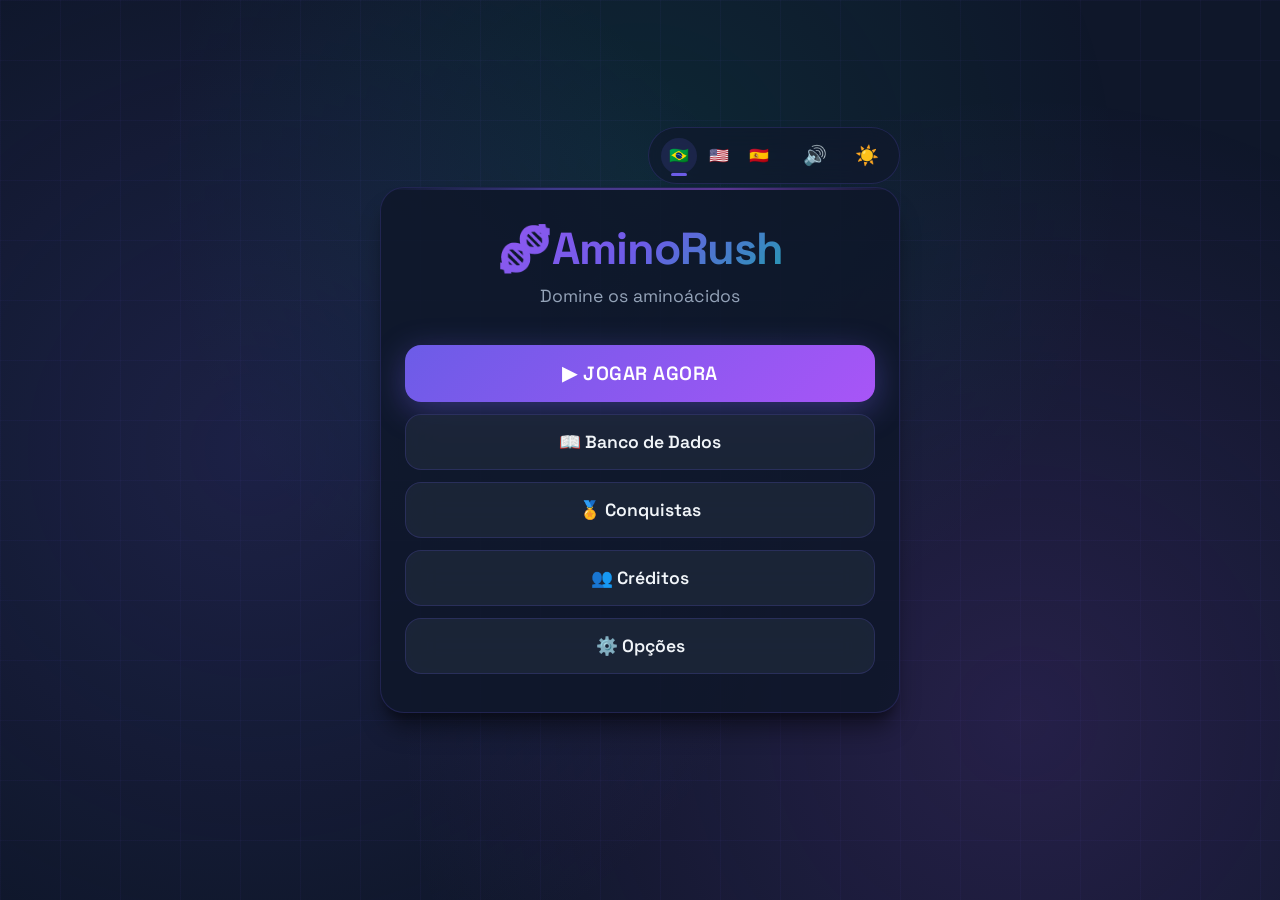
==== index.html @ 23a72afa "Add files via upload" ====
<!DOCTYPE html>
<html lang="pt-BR" data-theme="dark">
<head>
    <meta charset="UTF-8">
    <meta name="viewport" content="width=device-width, initial-scale=1.0">
    <title>AminoRush - Beta Edition</title>
    <style>
        @import url('https://fonts.googleapis.com/css2?family=Space+Grotesk:wght@300;400;500;600;700&family=JetBrains+Mono:wght@400;500;700&display=swap');

        :root {
            --blue: #6C5CE7;
            --green: #00B894;
            --red: #FF6B6B;
            --purple: #A855F7;
            --orange: #F59E0B;
            --gray-light: #1E293B;
            --gray: #94A3B8;
            --dark: #F1F5F9;
            --white: #0F172A;
            --bg-grad-1: #0F172A;
            --bg-grad-2: #1E1B4B;
            --shadow: 0 4px 6px -1px rgba(0, 0, 0, 0.3), 0 2px 4px -2px rgba(0, 0, 0, 0.2);
            --shadow-lg: 0 20px 25px -5px rgba(0, 0, 0, 0.4), 0 10px 10px -5px rgba(0, 0, 0, 0.3);
            --radius: 24px;
            --radius-sm: 16px;
            --transition: all 0.3s cubic-bezier(0.4, 0, 0.2, 1);
            --neon-glow: 0 0 20px rgba(108, 92, 231, 0.3);
        }

        [data-theme="light"] {
            --gray-light: #F1F5F9;
            --gray: #64748B;
            --dark: #1E293B;
            --white: #FFFFFF;
            --bg-grad-1: #EFF6FF;
            --bg-grad-2: #F5F3FF;
            --shadow: 0 4px 6px -1px rgba(0, 0, 0, 0.1), 0 2px 4px -2px rgba(0, 0, 0, 0.06);
            --shadow-lg: 0 20px 25px -5px rgba(0, 0, 0, 0.1), 0 10px 10px -5px rgba(0, 0, 0, 0.04);
            --neon-glow: 0 0 20px rgba(108, 92, 231, 0.15);
        }

        * { margin: 0; padding: 0; box-sizing: border-box; }

        body {
            font-family: 'Space Grotesk', 'Inter', system-ui, sans-serif;
            background: var(--bg-grad-1);
            min-height: 100vh;
            display: flex;
            align-items: center;
            justify-content: center;
            padding: 20px;
            color: var(--dark);
            -webkit-tap-highlight-color: transparent;
            user-select: none;
            overflow-x: hidden;
            transition: background 0.5s ease;
            position: relative;
        }

        body::before {
            content: '';
            position: fixed;
            top: 0; left: 0; width: 100%; height: 100%;
            background: 
                radial-gradient(circle at 20% 50%, rgba(108, 92, 231, 0.15) 0%, transparent 50%),
                radial-gradient(circle at 80% 80%, rgba(168, 85, 247, 0.15) 0%, transparent 50%),
                radial-gradient(circle at 50% 20%, rgba(0, 184, 148, 0.1) 0%, transparent 50%);
            z-index: -1;
            transform: translateZ(0);
        }

        .bg-pattern {
            position: fixed;
            top: 0; left: 0; width: 100%; height: 100%;
            z-index: -1;
            background-image: 
                linear-gradient(rgba(108, 92, 231, 0.05) 1px, transparent 1px),
                linear-gradient(90deg, rgba(108, 92, 231, 0.05) 1px, transparent 1px);
            background-size: 60px 60px;
            animation: patternMove 20s linear infinite;
            will-change: transform;
            transform: translateZ(0);
        }

        @keyframes patternMove {
            0% { transform: translate3d(0, 0, 0); }
            100% { transform: translate3d(60px, 60px, 0); }
        }

        .container { width: 100%; max-width: 520px; position: relative; z-index: 1; }

        .global-controls {
            position: absolute; top: -60px; right: 0; display: flex; gap: 12px; z-index: 10; align-items: center;
            -webkit-backdrop-filter: blur(16px);
            backdrop-filter: blur(16px);
            padding: 8px 12px; border-radius: 40px;
            background: rgba(15, 23, 42, 0.6);
            border: 1px solid rgba(108, 92, 231, 0.2);
            transform: translateZ(0);
        }

        [data-theme="light"] .global-controls { background: rgba(255, 255, 255, 0.8); border: 1px solid rgba(108, 92, 231, 0.15); }
        .lang-controls { display: flex; gap: 4px; margin-right: 6px; }

        .ctrl-btn {
            background: transparent; border: none; padding: 8px; border-radius: 50%;
            cursor: pointer; font-size: 1.2rem; transition: var(--transition);
            display: flex; align-items: center; justify-content: center; position: relative; color: var(--dark);
            will-change: transform;
        }

        .ctrl-btn:hover { background: rgba(108, 92, 231, 0.2); transform: scale(1.1); }
        .ctrl-btn:active { transform: scale(0.95); }
        .lang-btn { font-size: 1rem; width: 36px; height: 36px; color: var(--gray); padding: 0; line-height: 1; border-radius: 50%; position: relative; }
        .lang-btn.active { color: var(--blue); background: rgba(108, 92, 231, 0.15); font-weight: 700; }
        .lang-btn.active::after {
            content: ''; position: absolute; bottom: -2px; left: 50%; transform: translateX(-50%);
            width: 16px; height: 3px; background: var(--blue); border-radius: 2px;
        }

        .screen { display: none; will-change: transform, opacity; }
        .screen.active { display: block; animation: fadeSlideIn 0.4s cubic-bezier(0.16, 1, 0.3, 1) forwards; }

        @keyframes fadeSlideIn {
            from { opacity: 0; transform: translate3d(0, 30px, 0) scale(0.95); }
            to { opacity: 1; transform: translate3d(0, 0, 0) scale(1); }
        }

        @keyframes pulse { 0%, 100% { transform: scale(1); } 50% { transform: scale(1.03); } }
        @keyframes shake { 0%, 100% { transform: translateX(0); } 25% { transform: translateX(-8px); } 75% { transform: translateX(8px); } }
        @keyframes popIn { 0% { transform: scale(0.8); opacity: 0; } 70% { transform: scale(1.05); } 100% { transform: scale(1); opacity: 1; } }
        @keyframes comboFlash { 0%, 100% { transform: scale(1); filter: brightness(1); } 50% { transform: scale(1.2); filter: brightness(1.4); } }
        @keyframes floatUp { 0% { opacity: 1; transform: translate3d(0, 0, 0) scale(1); } 100% { opacity: 0; transform: translate3d(0, -80px, 0) scale(1.5); } }
        
        @keyframes dangerShake {
            0%, 100% { transform: translate3d(0, 0, 0); }
            20% { transform: translate3d(-2px, 2px, 0); }
            40% { transform: translate3d(2px, -2px, 0); }
            60% { transform: translate3d(-2px, -2px, 0); }
            80% { transform: translate3d(2px, 2px, 0); }
        }

        .danger-mode {
            animation: dangerShake 0.4s infinite !important;
            border: 2px solid rgba(255, 107, 107, 0.5) !important;
            box-shadow: 0 0 30px rgba(255, 107, 107, 0.4) !important;
        }

        @keyframes radarPulse {
            0%, 100% { box-shadow: 0 0 15px var(--orange); border-color: var(--orange); }
            50% { box-shadow: 0 0 30px var(--orange); border-color: #F59E0B; background: rgba(245, 158, 11, 0.2); }
        }
        .radar-glow {
            animation: radarPulse 1s infinite !important;
            border-color: var(--orange) !important;
            color: var(--orange) !important;
            z-index: 10;
        }

        .card {
            background: rgba(15, 23, 42, 0.85);
            -webkit-backdrop-filter: blur(16px);
            backdrop-filter: blur(16px);
            border: 1px solid rgba(108, 92, 231, 0.2);
            border-radius: var(--radius);
            padding: 32px 24px;
            box-shadow: var(--shadow-lg);
            text-align: center;
            transition: var(--transition);
            position: relative;
            overflow: hidden;
            transform: translateZ(0); 
        }

        [data-theme="light"] .card { background: rgba(255, 255, 255, 0.85); border: 1px solid rgba(108, 92, 231, 0.1); }

        .card::before {
            content: ''; position: absolute; top: 0; left: 0; right: 0; height: 2px;
            background: linear-gradient(90deg, transparent, var(--blue), var(--purple), transparent);
            opacity: 0.5;
        }

        .card h1 {
            font-size: 2.8rem; font-weight: 700; margin-bottom: 8px;
            background: linear-gradient(135deg, #A855F7, #6C5CE7, #00B894);
            -webkit-background-clip: text; -webkit-text-fill-color: transparent;
            background-clip: text; letter-spacing: -1px;
        }

        .level-indicator {
            display: inline-block; padding: 8px 20px; border-radius: 50px; font-weight: 700; font-size: 0.8rem;
            margin-bottom: 16px; letter-spacing: 1px; text-transform: uppercase;
            -webkit-backdrop-filter: blur(10px); backdrop-filter: blur(10px); border: 1px solid rgba(108, 92, 231, 0.3);
        }

        .btn {
            display: inline-flex; flex-direction: column; align-items: center; justify-content: center; gap: 6px;
            padding: 16px 24px; border: none; border-radius: var(--radius-sm); font-size: 1.1rem; font-weight: 600;
            cursor: pointer; transition: var(--transition); width: 100%; margin: 6px 0; color: #fff;
            position: relative; overflow: hidden; font-family: 'Space Grotesk', sans-serif;
            will-change: transform, box-shadow;
        }

        .btn::before {
            content: ''; position: absolute; top: 50%; left: 50%; width: 150%; padding-top: 150%;
            border-radius: 50%; background: rgba(255, 255, 255, 0.15);
            transform: translate(-50%, -50%) scale(0); opacity: 0;
            transition: transform 0.4s ease-out, opacity 0.4s ease-out;
            pointer-events: none;
        }
        .btn:active::before { transform: translate(-50%, -50%) scale(1); opacity: 1; transition: 0s; }
        .btn:active { transform: scale(0.97); }

        .btn-primary { background: linear-gradient(135deg, #6C5CE7, #A855F7); box-shadow: 0 8px 32px rgba(108, 92, 231, 0.4); font-size: 1.2rem; flex-direction: row; letter-spacing: 0.5px; }
        .btn-primary:hover { box-shadow: 0 12px 40px rgba(108, 92, 231, 0.6); transform: translateY(-2px); }

        .btn-secondary { background: rgba(30, 41, 59, 0.8); -webkit-backdrop-filter: blur(16px); backdrop-filter: blur(16px); color: var(--dark); border: 1px solid rgba(108, 92, 231, 0.2); flex-direction: row; }
        [data-theme="light"] .btn-secondary { background: rgba(241, 245, 249, 0.8); border: 1px solid rgba(108, 92, 231, 0.15); }
        .btn-secondary:hover { border-color: var(--blue); background: rgba(108, 92, 231, 0.1); box-shadow: var(--neon-glow); }

        .btn-danger-outline { background: rgba(30, 41, 59, 0.6); -webkit-backdrop-filter: blur(16px); backdrop-filter: blur(16px); color: #FF6B6B; border: 1px solid rgba(255, 107, 107, 0.2); flex-direction: row; }
        [data-theme="light"] .btn-danger-outline { background: rgba(241, 245, 249, 0.8); border: 1px solid rgba(255, 107, 107, 0.2); }
        .btn-danger-outline:hover { border-color: #FF6B6B; background: rgba(255, 107, 107, 0.1); box-shadow: 0 0 20px rgba(255, 107, 107, 0.2); transform: translateY(-2px); }

        .btn-success { background: linear-gradient(135deg, #00B894, #00A381); box-shadow: 0 8px 32px rgba(0, 184, 148, 0.4); flex-direction: row; }
        .btn-success:hover { box-shadow: 0 12px 40px rgba(0, 184, 148, 0.6); transform: translateY(-2px); }

        .btn-small { padding: 12px 24px; font-size: 0.9rem; max-width: 200px; flex-direction: row; }
        
        .btn-mode-nom { background: linear-gradient(135deg, #38bdf8, var(--blue)); box-shadow: 0 8px 32px rgba(108, 92, 231, 0.4); }
        .btn-mode-prop { background: linear-gradient(135deg, #4ade80, var(--green)); box-shadow: 0 8px 32px rgba(34, 197, 94, 0.4); }
        .btn-mode-struc { background: linear-gradient(135deg, #A855F7, #D946EF); box-shadow: 0 8px 32px rgba(168, 85, 247, 0.4); }
        .btn-mode-mixed { background: linear-gradient(135deg, #F59E0B, #D97706); box-shadow: 0 8px 32px rgba(245, 158, 11, 0.4); }
        .btn-mode-arcade { background: linear-gradient(135deg, #FF6B6B, #E11D48); box-shadow: 0 8px 32px rgba(225, 29, 72, 0.4); }
        
        .mode-desc { font-size: 0.75rem; font-weight: 400; opacity: 0.8; letter-spacing: 0.3px; }

        .btn-grid { display: grid; grid-template-columns: 1fr 1fr; gap: 12px; margin-top: 16px; }
        .btn-grid .btn {
            padding: 18px 12px; font-size: 1rem; border: 1px solid rgba(108, 92, 231, 0.2);
            background: rgba(30, 41, 59, 0.6); -webkit-backdrop-filter: blur(10px); backdrop-filter: blur(10px);
            color: var(--dark); box-shadow: none; word-break: break-word; flex-direction: row;
        }
        [data-theme="light"] .btn-grid .btn { background: rgba(241, 245, 249, 0.8); border: 1px solid rgba(108, 92, 231, 0.1); }
        .btn-grid .btn:hover:not(:disabled) { border-color: var(--blue); background: rgba(108, 92, 231, 0.15); box-shadow: var(--neon-glow); transform: translateY(-2px); }
        .btn-grid .btn.correct { background: rgba(0, 184, 148, 0.2); border-color: var(--green); color: #00B894; animation: popIn 0.3s ease; box-shadow: 0 0 20px rgba(0, 184, 148, 0.4); }
        .btn-grid .btn.wrong { background: rgba(255, 107, 107, 0.2); border-color: var(--red); color: #FF6B6B; animation: shake 0.5s ease; box-shadow: 0 0 20px rgba(255, 107, 107, 0.3); }
        .btn-grid .btn:disabled { opacity: 0.5; cursor: not-allowed; pointer-events: none; }
        .btn-grid .btn.hidden-option { visibility: hidden; opacity: 0; pointer-events: none; }

        .powerups-container { display: flex; gap: 12px; justify-content: center; margin-top: 20px; padding-top: 16px; border-top: 1px solid rgba(108, 92, 231, 0.15); }
        .btn-powerup {
            background: rgba(30, 41, 59, 0.6); -webkit-backdrop-filter: blur(10px); backdrop-filter: blur(10px);
            border: 1px solid rgba(108, 92, 231, 0.2); border-radius: 50px; padding: 10px 20px; font-size: 0.9rem;
            font-weight: 600; color: var(--dark); cursor: pointer; transition: var(--transition);
            display: flex; align-items: center; gap: 8px; font-family: 'Space Grotesk', sans-serif; will-change: transform;
        }
        [data-theme="light"] .btn-powerup { background: rgba(241, 245, 249, 0.8); }
        .btn-powerup:hover:not(:disabled) { transform: translateY(-2px); border-color: var(--blue); box-shadow: var(--neon-glow); }
        .btn-powerup:disabled { opacity: 0.3; cursor: not-allowed; filter: grayscale(1); }
        .freeze-active { background: rgba(108, 92, 231, 0.2) !important; border-color: #6C5CE7 !important; color: #6C5CE7 !important; animation: pulse 1.5s infinite; }

        .floating-score {
            position: absolute; color: var(--green); font-weight: 900; font-size: 2rem; pointer-events: none;
            animation: floatUp 1s ease-out forwards; z-index: 1000; text-shadow: 0 0 20px rgba(0, 184, 148, 0.6); font-family: 'JetBrains Mono', monospace;
            will-change: transform, opacity;
        }

        .top-bar { display: flex; justify-content: space-between; align-items: center; margin-bottom: 20px; gap: 8px; }
        .stat-pill {
            display: flex; align-items: center; gap: 8px; background: rgba(30, 41, 59, 0.6);
            -webkit-backdrop-filter: blur(10px); backdrop-filter: blur(10px); padding: 10px 18px; border-radius: 50px;
            font-weight: 600; font-size: 0.9rem; color: var(--dark); border: 1px solid rgba(108, 92, 231, 0.15); font-family: 'Space Grotesk', sans-serif;
        }
        [data-theme="light"] .stat-pill { background: rgba(241, 245, 249, 0.8); }
        .stat-pill.timer.urgent { color: var(--red); animation: pulse 0.8s ease infinite; background: rgba(255, 107, 107, 0.15); border-color: rgba(255, 107, 107, 0.4); }
        .stat-pill.score { color: #6C5CE7; }
        .stat-pill.combo { color: #F59E0B; }
        .stat-pill.lives { color: #FF6B6B; }

        .timer-bar-container { width: 100%; height: 6px; background: rgba(30, 41, 59, 0.6); border-radius: 50px; margin-bottom: 24px; overflow: hidden; border: 1px solid rgba(108, 92, 231, 0.1); }
        
        .timer-bar-fill {
            height: 100%; width: 100%; border-radius: 50px; position: relative; transform-origin: left center;
            transition: transform 0.1s linear, background 0.3s ease; will-change: transform;
            background: linear-gradient(90deg, #00B894, #00A381); box-shadow: 0 0 15px rgba(0, 184, 148, 0.5);
        }
        .timer-bar-fill::after {
            content: ''; position: absolute; top: 0; right: 0; width: 20px; height: 100%;
            background: rgba(255, 255, 255, 0.3); border-radius: 50px;
        }
        
        .timer-warn { background: linear-gradient(90deg, #F59E0B, #D97706); box-shadow: 0 0 15px rgba(245, 158, 11, 0.5); }
        .timer-danger { background: linear-gradient(90deg, #FF6B6B, #EF4444); box-shadow: 0 0 15px rgba(255, 107, 107, 0.5); }
        .timer-frozen { background: linear-gradient(90deg, #6C5CE7, #A855F7); box-shadow: 0 0 15px rgba(108, 92, 231, 0.5); animation: pulse 1.5s infinite; }

        .question-text { font-size: 1.3rem; font-weight: 600; margin-bottom: 20px; line-height: 1.5; min-height: 80px; display: flex; align-items: center; justify-content: center; text-align: center; color: var(--dark); }
        
        /* Estilos do Modo Codon Blitz */
        .arcade-sequence { display: flex; gap: 8px; justify-content: center; margin-bottom: 24px; flex-wrap: wrap; }
        .seq-item {
            background: rgba(30, 41, 59, 0.6); border: 2px solid rgba(108, 92, 231, 0.2);
            padding: 6px 16px; border-radius: 8px; font-family: 'JetBrains Mono', monospace; font-weight: bold;
            color: var(--gray); transition: var(--transition);
            display: flex; flex-direction: column; align-items: center; gap: 2px;
        }
        [data-theme="light"] .seq-item { background: rgba(241, 245, 249, 0.8); }
        .seq-item.active { border-color: var(--orange); color: var(--orange); box-shadow: 0 0 15px rgba(245, 158, 11, 0.4); transform: scale(1.1); }
        .seq-item.completed { border-color: var(--green); color: var(--green); opacity: 0.7; transform: scale(0.95); }
        
        .seq-tres { font-size: 1.1rem; }
        .seq-uma { font-size: 0.75rem; opacity: 0.6; }

        .arcade-grid { display: grid; grid-template-columns: repeat(3, 1fr); gap: 8px; }
        .arcade-grid .btn { padding: 12px 8px; font-size: 0.9rem; }

        .feedback-overlay { position: fixed; top: 0; left: 0; width: 100%; height: 100%; pointer-events: none; z-index: 100; display: flex; align-items: center; justify-content: center; }
        .feedback-text { font-size: 5rem; font-weight: 900; animation: popIn 0.4s cubic-bezier(0.34, 1.56, 0.64, 1); text-shadow: 0 0 40px rgba(108, 92, 231, 0.5); will-change: transform; }
        .feedback-text.timeout { color: var(--red); font-size: 2rem; background: rgba(15, 23, 42, 0.9); -webkit-backdrop-filter: blur(16px); backdrop-filter: blur(16px); padding: 16px 32px; border-radius: 16px; box-shadow: var(--shadow-lg); border: 2px solid rgba(255, 107, 107, 0.5); text-align: center; }

        .result-detail { display: flex; justify-content: space-around; margin: 24px 0; flex-wrap: wrap; gap: 12px; }
        .result-detail-item .value { font-size: 2rem; font-weight: 700; color: #6C5CE7; font-family: 'JetBrains Mono', monospace; }
        .result-detail-item .label { font-size: 0.8rem; color: var(--gray); text-transform: uppercase; letter-spacing: 1px; }

        /* Detalhes do Estudo */
        .study-card { background: rgba(15, 23, 42, 0.85); -webkit-backdrop-filter: blur(16px); backdrop-filter: blur(16px); border: 1px solid rgba(108, 92, 231, 0.2); border-radius: var(--radius); padding: 28px 24px; box-shadow: var(--shadow-lg); text-align: center; border-top: 4px solid var(--amino-color, #6C5CE7); transform: translateZ(0); }
        [data-theme="light"] .study-card { background: rgba(255, 255, 255, 0.85); }
        .study-card .aa-name { font-size: 2.2rem; font-weight: 700; margin-bottom: 4px; letter-spacing: -0.5px; }
        
        .aa-structure-container {
            margin: 16px auto;
            max-width: 240px;
            height: 140px;
            display: flex;
            align-items: center;
            justify-content: center;
            background: rgba(15, 23, 42, 0.4);
            border-radius: var(--radius-sm);
            border: 1px dashed rgba(108, 92, 231, 0.4);
            position: relative;
            overflow: hidden;
        }
        [data-theme="light"] .aa-structure-container { background: rgba(255, 255, 255, 0.5); border-color: rgba(108, 92, 231, 0.3); }
        
        .aa-structure-container::before {
            content: ''; position: absolute; top: 0; left: 0; right: 0; bottom: 0;
            background-image: linear-gradient(rgba(108, 92, 231, 0.1) 1px, transparent 1px), linear-gradient(90deg, rgba(108, 92, 231, 0.1) 1px, transparent 1px);
            background-size: 20px 20px; z-index: 0;
        }
        
        .aa-structure-container img { position: relative; z-index: 1; max-width: 90%; max-height: 90%; object-fit: contain; filter: drop-shadow(0 0 8px rgba(255,255,255,0.1)); }
        .structure-placeholder { position: relative; z-index: 1; color: var(--gray); font-size: 0.85rem; font-style: italic; opacity: 0.7; animation: pulse 2s infinite; }

        .study-card .aa-codes { font-size: 1.3rem; color: var(--blue); font-weight: 600; margin-bottom: 8px; font-family: 'JetBrains Mono', monospace; }
        .aa-group { display: inline-block; padding: 8px 20px; border-radius: 50px; font-weight: 700; font-size: 0.9rem; margin-bottom: 12px; color: #fff; letter-spacing: 0.5px; }
        
        .study-details { text-align: left; margin: 16px 0; background: rgba(30, 41, 59, 0.4); padding: 16px; border-radius: var(--radius-sm); border: 1px solid rgba(108, 92, 231, 0.1); }
        [data-theme="light"] .study-details { background: rgba(241, 245, 249, 0.5); }
        .study-details ul { list-style: none; padding: 0; margin: 0; }
        .study-details li { margin-bottom: 12px; color: var(--gray); font-size: 0.9rem; line-height: 1.4; }
        .study-details li:last-child { margin-bottom: 0; }
        .study-details strong { color: var(--dark); }

        .tag-apolar { background: linear-gradient(135deg, #64748B, #475569); } .tag-polar { background: linear-gradient(135deg, #0D9488, #0F766E); } .tag-acid { background: linear-gradient(135deg, #C026D3, #A21CAF); } .tag-basic { background: linear-gradient(135deg, #3B82F6, #2563EB); } .tag-aromatic { background: linear-gradient(135deg, #7C3AED, #6D28D9); }
        
        .study-card .aa-tip { background: rgba(245, 158, 11, 0.1); border-left: 4px solid #F59E0B; padding: 12px 16px; border-radius: 0 var(--radius-sm) var(--radius-sm) 0; font-size: 0.9rem; margin-top: 12px; text-align: left; -webkit-backdrop-filter: blur(10px); backdrop-filter: blur(10px); }
        
        .review-item { background: rgba(30, 41, 59, 0.6); -webkit-backdrop-filter: blur(10px); backdrop-filter: blur(10px); border-radius: var(--radius-sm); padding: 16px; margin: 8px 0; text-align: left; border: 1px solid rgba(108, 92, 231, 0.1); }
        [data-theme="light"] .review-item { background: rgba(241, 245, 249, 0.8); }

        .toast-container { position: fixed; top: 20px; right: 20px; display: flex; flex-direction: column; gap: 10px; z-index: 9999; pointer-events: none; }
        .toast { pointer-events: auto; background: rgba(15, 23, 42, 0.9); -webkit-backdrop-filter: blur(20px); backdrop-filter: blur(20px); border-left: 4px solid #F59E0B; padding: 14px 20px; border-radius: 12px; box-shadow: var(--shadow-lg); display: flex; align-items: center; gap: 12px; transform: translateX(120%); animation: slideInRight 0.5s cubic-bezier(0.16, 1, 0.3, 1) forwards; border: 1px solid rgba(245, 158, 11, 0.3); will-change: transform; }
        [data-theme="light"] .toast { background: rgba(255, 255, 255, 0.9); }
        @keyframes slideInRight { to { transform: translateX(0); } }
        @keyframes fadeOutRight { to { opacity: 0; transform: translateX(120%); } }
        .toast-icon { font-size: 2rem; }
        .toast-content h4 { margin-bottom: 2px; color: var(--dark); font-size: 0.95rem; font-weight: 700; }
        .toast-content p { color: var(--gray); font-size: 0.8rem; margin: 0; }

        .achievements-grid { display: grid; grid-template-columns: repeat(2, 1fr); gap: 12px; margin: 20px 0; max-height: 400px; overflow-y: auto; padding: 4px; }
        .achievements-grid::-webkit-scrollbar { width: 4px; } .achievements-grid::-webkit-scrollbar-track { background: transparent; } .achievements-grid::-webkit-scrollbar-thumb { background: var(--blue); border-radius: 2px; }
        .achiev-card { background: rgba(30, 41, 59, 0.6); -webkit-backdrop-filter: blur(10px); backdrop-filter: blur(10px); border: 1px solid rgba(108, 92, 231, 0.1); border-radius: var(--radius-sm); padding: 16px 12px; text-align: center; display: flex; flex-direction: column; align-items: center; justify-content: center; gap: 8px; transition: var(--transition); position: relative; }
        [data-theme="light"] .achiev-card { background: rgba(241, 245, 249, 0.8); }
        .achiev-card.locked { opacity: 0.4; filter: grayscale(1); border: 1px dashed rgba(108, 92, 231, 0.2); }
        .achiev-card.unlocked { border-color: rgba(245, 158, 11, 0.5); box-shadow: 0 0 20px rgba(245, 158, 11, 0.2); }
        .achiev-icon { font-size: 2.5rem; }
        .achiev-title { font-size: 0.95rem; font-weight: 700; color: var(--dark); }
        .achiev-desc { font-size: 0.75rem; color: var(--gray); line-height: 1.3; }
        .achiev-date { font-size: 0.7rem; color: var(--blue); margin-top: 4px; font-weight: 600; background: rgba(108, 92, 231, 0.1); padding: 4px 10px; border-radius: 12px; display: inline-block; font-family: 'JetBrains Mono', monospace; }

        #confettiCanvas { position: fixed; top: 0; left: 0; width: 100%; height: 100%; pointer-events: none; z-index: 200; }
    </style>
</head>
<body>
    <div class="bg-pattern"></div>

    <div class="container">
        <!-- Controles Globais -->
        <div class="global-controls">
            <div class="lang-controls">
                <button class="ctrl-btn lang-btn active" onclick="setLanguage('pt')" id="btn-pt" title="Português">🇧🇷</button>
                <button class="ctrl-btn lang-btn" onclick="setLanguage('en')" id="btn-en" title="English">🇺🇸</button>
                <button class="ctrl-btn lang-btn" onclick="setLanguage('es')" id="btn-es" title="Español">🇪🇸</button>
            </div>
            <button class="ctrl-btn" id="soundBtn" onclick="toggleSound()">🔊</button>
            <button class="ctrl-btn" id="themeBtn" onclick="toggleTheme()">☀️</button>
        </div>

        <!-- Tela Inicial -->
        <div class="screen active" id="homeScreen">
            <div class="card">
                <h1>🧬AminoRush</h1>
                <p style="color:var(--gray); margin-bottom: 32px; font-size: 1.1rem;" data-i18n="subtitle">Domine os aminoácidos</p>
                <button type="button" class="btn btn-primary" onclick="showScreen('modeScreen')"><span data-i18n="btnPlay">▶ JOGAR AGORA</span></button>
                <button type="button" class="btn btn-secondary" onclick="showStudy()"><span data-i18n="btnStudy">📖 Banco de Dados</span></button>
                <button type="button" class="btn btn-secondary" onclick="showAchievementsScreen()"><span data-i18n="btnAchiev">🏅 Conquistas</span></button>
                <button type="button" class="btn btn-secondary" onclick="showScreen('creditsScreen')"><span data-i18n="btnCredits">👥 Créditos</span></button>
                <button type="button" class="btn btn-secondary" onclick="showOptionsScreen()"><span data-i18n="btnOptions">⚙️ Opções</span></button>
            </div>
        </div>

        <!-- Tela de Opções -->
        <div class="screen" id="optionsScreen">
            <div class="card" style="padding: 24px 20px;">
                <h2 style="margin-bottom: 8px; font-size: 1.5rem;" data-i18n="optionsTitle">⚙️ Opções</h2>
                <p style="color:var(--gray); font-size: 0.9rem; margin-bottom: 24px;" data-i18n="optionsDesc">Salve ou restaure seu progresso.</p>
                
                <button type="button" class="btn btn-primary" onclick="exportData()"><span data-i18n="btnExport">💾 Exportar Save</span></button>
                
                <label for="importFile" class="btn btn-secondary" style="cursor: pointer; margin-top: 12px; margin-bottom: 12px;">
                    <span data-i18n="btnImport">📂 Importar Save</span>
                </label>
                <input type="file" id="importFile" accept=".json" style="display: none;" onchange="importData(event)">

                <button type="button" class="btn btn-danger-outline" style="margin-bottom: 12px;" onclick="resetAchievements()">
                    <span data-i18n="btnReset">🗑️ Zerar Conquistas</span>
                </button>

                <button type="button" class="btn btn-secondary btn-small" style="margin-top: 20px;" onclick="goHome()"><span data-i18n="btnBack">◀ Voltar</span></button>
            </div>
        </div>

        <!-- Tela de Conquistas -->
        <div class="screen" id="achievementsScreen">
            <div class="card" style="padding: 24px 20px;">
                <h2 style="margin-bottom: 8px; font-size: 1.5rem;" data-i18n="achievTitle">🏅 Galeria de Honra</h2>
                <p style="color:var(--gray); font-size: 0.9rem;" data-i18n="achievSubtitle">Desbloqueie medalhas jogando!</p>
                <div class="achievements-grid" id="achievementsGrid"></div>
                <button type="button" class="btn btn-secondary btn-small" style="margin-top: 20px;" onclick="goHome()"><span data-i18n="btnBack">◀ Voltar</span></button>
            </div>
        </div>

        <!-- Tela de Créditos -->
        <div class="screen" id="creditsScreen">
            <div class="card" style="padding: 24px 20px;">
                <h2 style="margin-bottom: 8px; font-size: 1.5rem;" data-i18n="btnCredits">👥 Créditos</h2>
                <div style="padding: 60px 0; border: 2px dashed rgba(108, 92, 231, 0.2); border-radius: var(--radius-sm); margin: 20px 0; background: rgba(0,0,0,0.1);">
                    <h3 style="color: var(--orange); font-size: 1.5rem; font-weight: 700; animation: pulse 2s infinite;" data-i18n="underConstruction">🚧 EM CONSTRUÇÃO 🚧</h3>
                </div>
                <button type="button" class="btn btn-secondary btn-small" style="margin-top: 20px;" onclick="goHome()"><span data-i18n="btnBack">◀ Voltar</span></button>
            </div>
        </div>

        <!-- Tela de Seleção de Modo -->
        <div class="screen" id="modeScreen">
            <div class="card" style="padding: 24px 20px;">
                <h2 style="margin-bottom: 20px; font-size: 1.5rem;" data-i18n="modeTitle">Escolha o seu Foco</h2>
                <button type="button" class="btn btn-mode-nom" onclick="selectMode('nom')"><span data-i18n="m1Title">1️⃣ Nomenclatura</span><span class="mode-desc" data-i18n="m1Desc">Apenas siglas e nomes</span></button>
                <button type="button" class="btn btn-mode-prop" onclick="selectMode('prop')"><span data-i18n="m2Title">2️⃣ Propriedades</span><span class="mode-desc" data-i18n="m2Desc">Grupos e características químicas</span></button>
                <button type="button" class="btn btn-mode-struc" onclick="selectMode('struc')"><span data-i18n="m3Title">3️⃣ Estrutura & Bioquímica</span><span class="mode-desc" data-i18n="m3Desc">Fórmulas e dicas complexas</span></button>
                <button type="button" class="btn btn-mode-mixed" onclick="selectMode('mixed')"><span data-i18n="m4Title">🏆 Modo Completo</span><span class="mode-desc" data-i18n="m4Desc">Todos os temas misturados!</span></button>
                
                <button type="button" class="btn btn-mode-arcade" onclick="startArcade()"><span data-i18n="btnArcade">🕹️ Codon Blitz</span><span class="mode-desc" data-i18n="arcadeDesc">Corrida de Síntese Peptídica</span></button>

                <button type="button" class="btn btn-secondary btn-small" style="margin-top: 20px;" onclick="goHome()"><span data-i18n="btnBack">◀ Voltar</span></button>
            </div>
        </div>

        <!-- Tela de Estudo -->
        <div class="screen" id="studyScreen">
            <div class="study-card" id="studyCard">
                <div class="aa-group" id="studyGroup"></div>
                <div class="aa-name" id="studyName"></div>
                
                <div class="aa-structure-container">
                    <img id="studyStructure" src="" alt="Estrutura Química" style="display: none;">
                    <div id="studyStructurePlaceholder" class="structure-placeholder" data-i18n="structPlaceholder">🧬 Estrutura Visual em Breve</div>
                </div>

                <div class="aa-codes" id="studyCodes"></div>
                
                <div class="study-details" id="studyDetails"></div>
                
                <div class="aa-tip" id="studyTip"></div>
                <div style="display: flex; gap: 12px; justify-content: center; margin-top: 20px;">
                    <button type="button" class="btn btn-secondary btn-small" onclick="prevCard()">◀</button>
                    <button type="button" class="btn btn-secondary btn-small" onclick="nextCard()">▶</button>
                </div>
                <button type="button" class="btn btn-secondary btn-small" style="margin-top:12px; width:100%" onclick="goHome()"><span data-i18n="studyBack">🏠 Voltar</span></button>
            </div>
        </div>

        <!-- Tela de Jogo Normal -->
        <div class="screen" id="gameScreen">
            <div class="card" id="gameCard" style="padding: 20px;">
                <div class="level-indicator" id="levelIndicator">MODO: CARREGANDO...</div>
                <div class="top-bar">
                    <div class="stat-pill timer" id="timerPill">⏱ <span id="timerDisplay">20</span>s</div>
                    <div class="stat-pill score">⭐ <span id="scoreDisplay">0</span></div>
                    <div class="stat-pill combo" id="comboPill">🔥 x<span id="comboDisplay">1</span></div>
                </div>
                <div class="timer-bar-container">
                    <div class="timer-bar-fill timer-safe" id="timerBar"></div>
                </div>
                <div class="question-text" id="questionText"></div>
                <div class="btn-grid" id="optionsGrid"></div>
                
                <div class="powerups-container">
                    <button type="button" class="btn-powerup" id="btnFiftyFifty" onclick="useFiftyFifty()"><span data-i18n="btn5050">⚖️ 50/50</span></button>
                    <button type="button" class="btn-powerup" id="btnFreeze" onclick="useFreeze()"><span data-i18n="btnFreeze">❄️ Congelar</span></button>
                </div>

                <div style="display: flex; gap: 10px; margin-top: 16px;">
                    <button type="button" class="btn btn-secondary btn-small" onclick="goHome()" style="flex:1; margin:0;"><span data-i18n="btnMenu">🏠 Menu</span></button>
                    <button type="button" class="btn btn-secondary btn-small" onclick="restartMode()" style="flex:1; margin:0;"><span data-i18n="btnRestart">🔄 Reiniciar</span></button>
                </div>
            </div>
        </div>

        <!-- Tela do MODO CODON BLITZ (Arcade) -->
        <div class="screen" id="arcadeScreen">
            <div class="card" id="arcadeCard" style="padding: 20px;">
                <div class="level-indicator" id="arcadeLevelDisplay" style="background: rgba(225, 29, 72, 0.15); color: #FF6B6B;">NÍVEL 1</div>
                <div class="top-bar">
                    <div class="stat-pill timer" id="arcadeTimerPill">⏱ <span id="arcadeTimerDisplay">25</span>s</div>
                    <div class="stat-pill score">⭐ <span id="arcadeScoreDisplay">0</span></div>
                    <div class="stat-pill lives">❤️ <span id="arcadeLivesDisplay">3</span></div>
                </div>
                <div class="timer-bar-container">
                    <div class="timer-bar-fill timer-safe" id="arcadeTimerBar"></div>
                </div>
                
                <div class="arcade-sequence" id="arcadeSequenceBox"></div>
                <div class="arcade-grid btn-grid" id="arcadeGrid"></div>

                <div class="powerups-container">
                    <button type="button" class="btn-powerup" id="btnArcadeRadar" onclick="useArcadeRadar()"><span data-i18n="btnRadar">🔍 Radar</span></button>
                    <button type="button" class="btn-powerup" id="btnArcadeFreeze" onclick="useArcadeFreeze()"><span data-i18n="btnFreeze">❄️ Congelar</span></button>
                </div>

                <div style="display: flex; gap: 10px; margin-top: 16px;">
                    <button type="button" class="btn btn-secondary btn-small" onclick="goHome()" style="flex:1; margin:0;"><span data-i18n="btnMenu">🏠 Menu</span></button>
                    <button type="button" class="btn btn-secondary btn-small" onclick="startArcade()" style="flex:1; margin:0;"><span data-i18n="btnRestart">🔄 Reiniciar</span></button>
                </div>
            </div>
        </div>

        <!-- Tela de Resultado -->
        <div class="screen" id="resultScreen">
            <div class="card result-card">
                <h2 style="font-size:1.8rem" id="resultTitle" data-i18n="resultTitle">🏁 Fim da Rodada!</h2>
                <div style="font-size: 3.5rem; font-weight: 700; margin: 16px 0; color:#6C5CE7; font-family: 'JetBrains Mono', monospace;" id="resultScore">0</div>
                <p style="color:var(--gray)" data-i18n="resultPoints">pontos</p>
                <div class="result-detail">
                    <div class="result-detail-item"><div class="value" id="resultAccuracy">0%</div><div class="label" id="resultAccLabel" data-i18n="resultAcc">Precisão</div></div>
                    <div class="result-detail-item" id="comboDetailItem"><div class="value" id="resultMaxCombo">0</div><div class="label" data-i18n="resultCombo">Máx Combo</div></div>
                </div>
                <button type="button" class="btn btn-primary" onclick="reviewErrors()" id="reviewBtn"><span data-i18n="btnReview">📝 Revisar Erros</span> (<span id="errorCount">0</span>)</button>
                <button type="button" class="btn btn-success" onclick="restartMode()"><span data-i18n="btnTryAgain">🔄 Jogar Novamente</span></button>
                <button type="button" class="btn btn-secondary" onclick="goHome()"><span data-i18n="btnHome">🏠 Menu Inicial</span></button>
            </div>
        </div>

        <!-- Tela de Revisão -->
        <div class="screen" id="reviewScreen">
            <div class="card">
                <h2 data-i18n="reviewTitle">📝 Revisar Erros</h2>
                <div id="reviewList" style="max-height: 400px; overflow-y: auto; margin: 16px 0;"></div>
                
                <button type="button" class="btn btn-secondary" style="margin-bottom: 12px;" onclick="showScreen('resultScreen')"><span data-i18n="btnBackResults">◀ Voltar aos Resultados</span></button>
                
                <button type="button" class="btn btn-primary" onclick="restartMode()"><span data-i18n="btnTryAgain">🔄 Tentar Novamente</span></button>
                <button type="button" class="btn btn-secondary" onclick="goHome()"><span data-i18n="btnHome">🏠 Menu Inicial</span></button>
            </div>
        </div>
    </div>

    <div class="toast-container" id="toastContainer"></div>
    <canvas id="confettiCanvas"></canvas>
    <div class="feedback-overlay" id="feedbackOverlay"></div>

    <script>
        // ==================== TRADUÇÕES DE INTERFACE (i18n) ====================
        const t = {
            pt: {
                subtitle: "Domine os aminoácidos", btnPlay: "▶ JOGAR AGORA", btnStudy: "📖 Banco de Dados", btnAchiev: "🏅 Conquistas", btnOptions: "⚙️ Opções", btnCredits: "👥 Créditos",
                optionsTitle: "⚙️ Opções", optionsDesc: "Salve ou restaure seu progresso.", btnExport: "💾 Exportar Save", btnImport: "📂 Importar Save", 
                btnReset: "🗑️ Zerar Conquistas", confirmReset: "Tem certeza que deseja apagar todas as suas conquistas? Esta ação não pode ser desfeita.", resetSuccess: "Conquistas zeradas com sucesso.",
                sysSuccess: "Sucesso!", sysError: "Erro!", importSuccess: "Progresso restaurado.", importError: "Arquivo de save inválido.", exportSuccess: "Arquivo salvo com sucesso.",
                modeTitle: "Escolha o seu Foco", m1Title: "1️⃣ Nomenclatura", m1Desc: "Apenas siglas e nomes", m2Title: "2️⃣ Propriedades", m2Desc: "Grupos e características químicas",
                m3Title: "3️⃣ Estrutura & Bioquímica", m3Desc: "Fórmulas e dicas complexas", m4Title: "🏆 Modo Completo", m4Desc: "Todos os temas misturados!",
                btnArcade: "🕹️ Codon Blitz", arcadeDesc: "Corrida de Síntese Peptídica",
                btnBack: "◀ Voltar", studyBack: "🏠 Voltar", btnBackResults: "◀ Voltar aos Resultados", achievTitle: "🏅 Galeria de Honra", achievSubtitle: "Desbloqueie medalhas jogando!",
                btnMenu: "🏠 Menu", btnRestart: "🔄 Reiniciar", btn5050: "⚖️ 50/50", btnRadar: "🔍 Radar", btnFreeze: "❄️ Congelar", btnReview: "📝 Revisar Erros",
                resultTitle: "🏁 Fim da Rodada!", resultPoints: "pontos", resultAcc: "Precisão", resultCombo: "Máx Combo", reviewTitle: "📝 Revisar Erros", btnTryAgain: "🔄 Tentar Novamente", btnHome: "🏠 Menu Inicial",
                studyTipPrefix: "💡 <strong>Dica Clássica:</strong><br>", levelNom: "MODO: NOMENCLATURA", levelProp: "MODO: PROPRIEDADES", levelStruc: "MODO: ESTRUTURA E BIOQUÍMICA", levelMixed: "MODO: DESAFIO COMPLETO",
                timeout: "⏳ TEMPO ESGOTADO!", toastTitle: "Conquista Desbloqueada!", yourAnswer: "Sua resposta", correctAnswer: "Correta", formula: "Fórmula", levelLabel: "NÍVEL",
                blitzComplete: "🏆 Codon Blitz Concluído!", underConstruction: "🚧 EM CONSTRUÇÃO 🚧", structPlaceholder: "🧬 Estrutura Visual em Breve",
                lblClass: "Classificação", lblFormula: "Fórmula Molecular", lblCodon: "Códon Genético", lblMass: "Massa Molar", lblProps: "Características"
            },
            en: {
                subtitle: "Master the amino acids", btnPlay: "▶ PLAY NOW", btnStudy: "📖 Database", btnAchiev: "🏅 Achievements", btnOptions: "⚙️ Options", btnCredits: "👥 Credits",
                optionsTitle: "⚙️ Options", optionsDesc: "Save or restore your progress.", btnExport: "💾 Export Save", btnImport: "📂 Import Save",
                btnReset: "🗑️ Reset Achievements", confirmReset: "Are you sure you want to delete all your achievements? This action cannot be undone.", resetSuccess: "Achievements reset successfully.",
                sysSuccess: "Success!", sysError: "Error!", importSuccess: "Progress restored.", importError: "Invalid save file.", exportSuccess: "File saved successfully.",
                modeTitle: "Choose your Focus", m1Title: "1️⃣ Nomenclature", m1Desc: "Only abbreviations and names", m2Title: "2️⃣ Properties", m2Desc: "Groups and chemical characteristics",
                m3Title: "3️⃣ Structure & Biochem", m3Desc: "Formulas and complex tips", m4Title: "🏆 Full Mode", m4Desc: "All topics mixed together!",
                btnArcade: "🕹️ Codon Blitz", arcadeDesc: "Peptide Synthesis Race",
                btnBack: "◀ Back", studyBack: "🏠 Back", btnBackResults: "◀ Back to Results", achievTitle: "🏅 Hall of Fame", achievSubtitle: "Unlock medals by playing!",
                btnMenu: "🏠 Menu", btnRestart: "🔄 Restart", btn5050: "⚖️ 50/50", btnRadar: "🔍 Radar", btnFreeze: "❄️ Freeze", btnReview: "📝 Review Errors",
                resultTitle: "🏁 Round Finished!", resultPoints: "points", resultAcc: "Accuracy", resultCombo: "Max Combo", reviewTitle: "📝 Review Errors", btnTryAgain: "🔄 Try Again", btnHome: "🏠 Main Menu",
                studyTipPrefix: "💡 <strong>Classic Tip:</strong><br>", levelNom: "MODE: NOMENCLATURE", levelProp: "MODE: PROPERTIES", levelStruc: "MODE: STRUCTURE & BIOCHEM", levelMixed: "MODE: FULL CHALLENGE",
                timeout: "⏳ TIME'S UP!", toastTitle: "Achievement Unlocked!", yourAnswer: "Your answer", correctAnswer: "Correct", formula: "Formula", levelLabel: "LEVEL",
                blitzComplete: "🏆 Codon Blitz Completed!", underConstruction: "🚧 UNDER CONSTRUCTION 🚧", structPlaceholder: "🧬 Visual Structure Coming Soon",
                lblClass: "Classification", lblFormula: "Molecular Formula", lblCodon: "Genetic Codon", lblMass: "Molar Mass", lblProps: "Features"
            },
            es: {
                subtitle: "Domina los aminoácidos", btnPlay: "▶ JUGAR AHORA", btnStudy: "📖 Base de Datos", btnAchiev: "🏅 Logros", btnOptions: "⚙️ Opciones", btnCredits: "👥 Créditos",
                optionsTitle: "⚙️ Opciones", optionsDesc: "Guarda o restaura tu progreso.", btnExport: "💾 Exportar Save", btnImport: "📂 Importar Save",
                btnReset: "🗑️ Borrar Logros", confirmReset: "¿Estás seguro de que deseas borrar todos tus logros? Esta acción no se puede deshacer.", resetSuccess: "Logros borrados con éxito.",
                sysSuccess: "¡Éxito!", sysError: "¡Error!", importSuccess: "Progreso restaurado.", importError: "Archivo de guardado inválido.", exportSuccess: "Archivo guardado con éxito.",
                modeTitle: "Elige tu Enfoque", m1Title: "1️⃣ Nomenclatura", m1Desc: "Solo siglas y nombres", m2Title: "2️⃣ Propiedades", m2Desc: "Grupos y características químicas",
                m3Title: "3️⃣ Estructura y Bioquímica", m3Desc: "Fórmulas y consejos complejos", m4Title: "🏆 Modo Completo", m4Desc: "¡Todos los temas mezclados!",
                btnArcade: "🕹️ Codon Blitz", arcadeDesc: "Carrera de Síntesis Peptídica",
                btnBack: "◀ Volver", studyBack: "🏠 Volver", btnBackResults: "◀ Volver a Resultados", achievTitle: "🏅 Salón de la Fama", achievSubtitle: "¡Desbloquea medallas jugando!",
                btnMenu: "🏠 Menú", btnRestart: "🔄 Reiniciar", btn5050: "⚖️ 50/50", btnRadar: "🔍 Radar", btnFreeze: "❄️ Congelar", btnReview: "📝 Revisar Errores",
                resultTitle: "🏁 ¡Fin de la Ronda!", resultPoints: "puntos", resultAcc: "Precisión", resultCombo: "Combo Máx", reviewTitle: "📝 Revisar Errores", btnTryAgain: "🔄 Intentar de Nuevo", btnHome: "🏠 Menú Principal",
                studyTipPrefix: "💡 <strong>Consejo Clásico:</strong><br>", levelNom: "MODO: NOMENCLATURA", levelProp: "MODO: PROPIEDADES", levelStruc: "MODO: ESTRUCTURA Y BIOQUÍMICA", levelMixed: "MODO: RETO COMPLETO",
                timeout: "⏳ ¡TIEMPO AGOTADO!", toastTitle: "¡Logro Desbloqueado!", yourAnswer: "Tu respuesta", correctAnswer: "Correcta", formula: "Fórmula", levelLabel: "NIVEL",
                blitzComplete: "🏆 ¡Codon Blitz Completado!", underConstruction: "🚧 EN CONSTRUCCIÓN 🚧", structPlaceholder: "🧬 Estructura Visual Pronto",
                lblClass: "Clasificación", lblFormula: "Fórmula Molecular", lblCodon: "Codón Genético", lblMass: "Masa Molar", lblProps: "Características"
            }
        };

        // ==================== DADOS BILÍNGUES ====================
        const aminoacidos = [
            { tres: "Gly", uma: "G", imagem: "", formula: "C2H5NO2", color: "#64748b", nome: { pt: "Glicina", en: "Glycine", es: "Glicina" }, grupo: { pt: "Apolar", en: "Nonpolar", es: "Apolar" }, massa: "75,07", codons: ["GGU", "GGC", "GGA", "GGG"], classificacao: { pt: "Aminoácido alifático e hidrofóbico (não polar).", en: "Aliphatic and hydrophobic amino acid (non-polar).", es: "Aminoácido alifático e hidrofóbico (no polar)." }, propriedades: [{ pt: "Menor aminoácido", en: "Smallest amino acid", es: "Aminoácido más pequeño" }, { pt: "Sem carbono quiral", en: "No chiral carbon", es: "Sin carbono quiral" }], dica: { pt: "O menor de todos, muito flexível.", en: "The smallest of all, very flexible.", es: "El más pequeño de todos, muito flexível." } },
            { tres: "Ala", uma: "A", imagem: "", formula: "C3H7NO2", color: "#0284c7", nome: { pt: "Alanina", en: "Alanine", es: "Alanina" }, grupo: { pt: "Apolar", en: "Nonpolar", es: "Apolar" }, massa: "89,09", codons: ["GCU", "GCC", "GCA", "GCG"], classificacao: { pt: "Aminoácido alifático e hidrofóbico (não polar).", en: "Aliphatic and hydrophobic amino acid (non-polar).", es: "Aminoácido alifático e hidrofóbico (no polar)." }, propriedades: [{ pt: "Pequena", en: "Small", es: "Pequeña" }, { pt: "Hidrofóbica", en: "Hydrophobic", es: "Hidrofóbica" }], dica: { pt: "Cadeia lateral é um simple grupo metil.", en: "Side chain is a simple methyl group.", es: "La cadena lateral es un simple grupo metilo." } },
            { tres: "Val", uma: "V", imagem: "", formula: "C5H11NO2", color: "#f97316", nome: { pt: "Valina", en: "Valine", es: "Valina" }, grupo: { pt: "Apolar", en: "Nonpolar", es: "Apolar" }, massa: "117,15", codons: ["GUU", "GUC", "GUA", "GUG"], classificacao: { pt: "Aminoácido alifático, de cadeia ramificada e hidrofóbico (não polar).", en: "Aliphatic, branched-chain and hydrophobic amino acid (non-polar).", es: "Aminoácido alifático, de cadena ramificada e hidrofóbico (no polar)." }, propriedades: [{ pt: "Cadeia ramificada", en: "Branched-chain", es: "Cadena ramificada" }, { pt: "BCAA", en: "BCAA", es: "BCAA" }], dica: { pt: "Seu nome lembra sua estrutura em V (isopropil).", en: "Its name resembles its V-shaped structure (isopropyl).", es: "Su nombre recuerda su estructura en V (isopropilo)." } },
            { tres: "Leu", uma: "L", imagem: "", formula: "C6H13NO2", color: "#d97706", nome: { pt: "Leucina", en: "Leucine", es: "Leucina" }, grupo: { pt: "Apolar", en: "Nonpolar", es: "Apolar" }, massa: "131,17", codons: ["UUA", "UUG", "CUU", "CUC", "CUA", "CUG"], classificacao: { pt: "Aminoácido alifático, de cadeia ramificada e hidrofóbico (não polar).", en: "Aliphatic, branched-chain and hydrophobic amino acid (non-polar).", es: "Aminoácido alifático, de cadena ramificada e hidrofóbico (no polar)." }, propriedades: [{ pt: "Cadeia ramificada", en: "Branched-chain", es: "Cadena ramificada" }, { pt: "BCAA", en: "BCAA", es: "BCAA" }], dica: { pt: "BCAA mais abundante nas proteínas musculares.", en: "Most abundant BCAA in muscle proteins.", es: "El BCAA más abundante en las proteínas musculares." } },
            { tres: "Ile", uma: "I", imagem: "", formula: "C6H13NO2", color: "#ea580c", nome: { pt: "Isoleucina", en: "Isoleucine", es: "Isoleucina" }, grupo: { pt: "Apolar", en: "Nonpolar", es: "Apolar" }, massa: "131,17", codons: ["AUU", "AUC", "AUA"], classificacao: { pt: "Aminoácido alifático, de cadeia ramificada e hidrofóbico (não polar).", en: "Aliphatic, branched-chain and hydrophobic amino acid (non-polar).", es: "Aminoácido alifático, de cadena ramificada e hidrofóbico (no polar)." }, propriedades: [{ pt: "Cadeia ramificada", en: "Branched-chain", es: "Cadena ramificada" }, { pt: "Isômero", en: "Isomer", es: "Isómero" }], dica: { pt: "Possui dois carbonos quirais.", en: "Has two chiral carbons.", es: "Tiene dos carbonos quirales." } },
            { tres: "Met", uma: "M", imagem: "", formula: "C5H11NO2S", color: "#ca8a04", nome: { pt: "Metionina", en: "Methionine", es: "Metionina" }, grupo: { pt: "Apolar", en: "Nonpolar", es: "Apolar" }, massa: "149,21", codons: ["AUG"], classificacao: { pt: "Aminoácido alifático contendo enxofre e hidrofóbico (não polar).", en: "Aliphatic, sulfur-containing and hydrophobic amino acid (non-polar).", es: "Aminoácido alifático que contiene azufre e hidrofóbico (no polar)." }, propriedades: [{ pt: "Contém enxofre", en: "Contains sulfur", es: "Contiene azufre" }, { pt: "Inicia tradução", en: "Starts translation", es: "Inicia la traducción" }], dica: { pt: "Codificado pelo códon de início AUG.", en: "Coded by the start codon AUG.", es: "Codificado por el codón de inicio AUG." } },
            { tres: "Pro", uma: "P", imagem: "", formula: "C5H9NO2", color: "#e11d48", nome: { pt: "Prolina", en: "Proline", es: "Prolina" }, grupo: { pt: "Apolar", en: "Nonpolar", es: "Apolar" }, massa: "115,13", codons: ["CCU", "CCC", "CCA", "CCG"], classificacao: { pt: "Aminoácido cíclico (iminoácido) e hidrofóbico (não polar).", en: "Cyclic amino acid (imino acid) and hydrophobic (non-polar).", es: "Aminoácido cíclico (iminoácido) e hidrofóbico (no polar)." }, propriedades: [{ pt: "Forma anel", en: "Forms ring", es: "Forma un anillo" }, { pt: "Quebra hélices alfa", en: "Breaks alpha helices", es: "Rompe hélices alfa" }], dica: { pt: "Único iminoácido (grupo amino forma anel).", en: "The only imino acid (amino group forms a ring).", es: "El único iminoácido (el grupo amino forma un anillo)." } },
            { tres: "Phe", uma: "F", imagem: "", formula: "C9H11NO2", color: "#475569", nome: { pt: "Fenilalanina", en: "Phenylalanine", es: "Fenilalanina" }, grupo: { pt: "Aromático", en: "Aromatic", es: "Aromático" }, massa: "165,19", codons: ["UUU", "UUC"], classificacao: { pt: "Aminoácido aromático e hidrofóbico (não polar).", en: "Aromatic and hydrophobic amino acid (non-polar).", es: "Aminoácido aromático e hidrofóbico (no polar)." }, propriedades: [{ pt: "Anel aromático", en: "Aromatic ring", es: "Anillo aromático" }, { pt: "Hidrofóbica", en: "Hydrophobic", es: "Hidrofóbica" }], dica: { pt: "Alanina ligada a um anel benzênico.", en: "Alanine attached to a benzene ring.", es: "Alanina unida a un anillo bencénico." } },
            { tres: "Trp", uma: "W", imagem: "", formula: "C11H12N2O2", color: "#581c87", nome: { pt: "Triptofano", en: "Tryptophan", es: "Triptófano" }, grupo: { pt: "Aromático", en: "Aromatic", es: "Aromático" }, massa: "204,23", codons: ["UGG"], classificacao: { pt: "Aminoácido aromático e hidrofóbico (não polar).", en: "Aromatic and hydrophobic amino acid (non-polar).", es: "Aminoácido aromático e hidrofóbico (no polar)." }, propriedades: [{ pt: "Maior aromático", en: "Largest aromatic", es: "Aromático más grande" }, { pt: "Anel indólico", en: "Indole ring", es: "Anillo indólico" }], dica: { pt: "Precursor da serotonina e melatonina.", en: "Precursor to serotonin and melatonin.", es: "Precursor de la serotonina y la melatonina." } },
            { tres: "Ser", uma: "S", imagem: "", formula: "C3H7NO3", color: "#0d9488", nome: { pt: "Serina", en: "Serine", es: "Serina" }, grupo: { pt: "Polar", en: "Polar", es: "Polar" }, massa: "105,09", codons: ["UCU", "UCC", "UCA", "UCG", "AGU", "AGC"], classificacao: { pt: "Aminoácido hidroxilado, polar e neutro (não carregado).", en: "Hydroxylated, polar and neutral amino acid (uncharged).", es: "Aminoácido hidroxilado, polar y neutro (no cargado)." }, propriedades: [{ pt: "Possui OH", en: "Has OH", es: "Tiene OH" }, { pt: "Sítio de fosforilação", en: "Phosphorylation site", es: "Sitio de fosforilación" }], dica: { pt: "Alanina com um grupo hidroxila.", en: "Alanine with a hydroxyl group.", es: "Alanina con un grupo hidroxilo." } },
            { tres: "Thr", uma: "T", imagem: "", formula: "C4H9NO3", color: "#059669", nome: { pt: "Treonina", en: "Threonine", es: "Treonina" }, grupo: { pt: "Polar", en: "Polar", es: "Polar" }, massa: "119,12", codons: ["ACU", "ACC", "ACA", "ACG"], classificacao: { pt: "Aminoácido hidroxilado, polar e neutro (não carregado).", en: "Hydroxylated, polar and neutral amino acid (uncharged).", es: "Aminoácido hidroxilado, polar y neutro (no cargado)." }, propriedades: [{ pt: "Possui OH", en: "Has OH", es: "Tiene OH" }, { pt: "Ramificada", en: "Branched", es: "Ramificada" }], dica: { pt: "Possui dois carbonos quirais, assim como a Isoleucina.", en: "Has two chiral carbons, just like Isoleucine.", es: "Tiene dos carbonos quirales, al igual que la Isoleucina." } },
            { tres: "Asn", uma: "N", imagem: "", formula: "C4H8N2O3", color: "#7c3aed", nome: { pt: "Asparagina", en: "Asparagine", es: "Asparagina" }, grupo: { pt: "Polar", en: "Polar", es: "Polar" }, massa: "132,12", codons: ["AAU", "AAC"], classificacao: { pt: "Aminoácido com grupo amida, polar e neutro (não carregado).", en: "Amide-containing, polar and neutral amino acid (uncharged).", es: "Aminoácido con grupo amida, polar y neutro (no cargado)." }, propriedades: [{ pt: "Amida", en: "Amide", es: "Amida" }, { pt: "Sítio de glicosilação", en: "Glycosylation site", es: "Sitio de glicosilación" }], dica: { pt: "Derivado amida do ácido aspártico.", en: "Amide derivative of aspartic acid.", es: "Derivado amida del ácido aspártico." } },
            { tres: "Gln", uma: "Q", imagem: "", formula: "C5H10N2O3", color: "#9333ea", nome: { pt: "Glutamina", en: "Glutamine", es: "Glutamina" }, grupo: { pt: "Polar", en: "Polar", es: "Polar" }, massa: "146,14", codons: ["CAA", "CAG"], classificacao: { pt: "Aminoácido com grupo amida, polar e neutro (não carregado).", en: "Amide-containing, polar and neutral amino acid (uncharged).", es: "Aminoácido con grupo amida, polar y neutro (no cargado)." }, propriedades: [{ pt: "Amida maior", en: "Larger amide", es: "Amida más grande" }, { pt: "Transporta amônia", en: "Transports ammonia", es: "Transporta amoníaco" }], dica: { pt: "Aminoácido livre mais abundante no sangue.", en: "Most abundant free amino acid in the blood.", es: "El aminoácido libre más abundante en la sangre." } },
            { tres: "Cys", uma: "C", imagem: "", formula: "C3H7NO2S", color: "#eab308", nome: { pt: "Cisteína", en: "Cysteine", es: "Cisteína" }, grupo: { pt: "Polar", en: "Polar", es: "Polar" }, massa: "121,16", codons: ["UGU", "UGC"], classificacao: { pt: "Aminoácido contendo enxofre (tiol), polar e neutro (não carregado).", en: "Sulfur-containing (thiol), polar and neutral amino acid (uncharged).", es: "Aminoácido que contiene azufre (tiol), polar y neutro (no cargado)." }, propriedades: [{ pt: "Grupo SH (tiol)", en: "SH group (thiol)", es: "Grupo SH (tiol)" }, { pt: "Pontes dissulfeto", en: "Disulfide bonds", es: "Puentes disulfuro" }], dica: { pt: "Seu grupo tiol oxida para formar cistina.", en: "Its thiol group oxidizes to form cystine.", es: "Su grupo tiol se oxida para formar cistina." } },
            { tres: "Tyr", uma: "Y", imagem: "", formula: "C9H11NO3", color: "#15803d", nome: { pt: "Tirosina", en: "Tyrosine", es: "Tirosina" }, grupo: { pt: "Aromático", en: "Aromatic", es: "Aromático" }, massa: "181,19", codons: ["UAU", "UAC"], classificacao: { pt: "Aminoácido aromático hidroxilado, polar e neutro (não carregado).", en: "Hydroxylated aromatic, polar and neutral amino acid (uncharged).", es: "Aminoácido aromático hidroxilado, polar y neutro (no cargado)." }, propriedades: [{ pt: "Aromático + OH", en: "Aromatic + OH", es: "Aromático + OH" }], dica: { pt: "Precursor da dopamina, adrenalina e melanina.", en: "Precursor to dopamine, adrenaline, and melanin.", es: "Precursor de la dopamina, adrenalina y melanina." } },
            { tres: "Asp", uma: "D", imagem: "", formula: "C4H7NO4", color: "#c026d3", nome: { pt: "Aspartato", en: "Aspartate", es: "Aspartato" }, grupo: { pt: "Ácido", en: "Acidic", es: "Ácido" }, massa: "133,10", codons: ["GAU", "GAC"], classificacao: { pt: "Aminoácido ácido, polar e com carga negativa.", en: "Acidic, polar amino acid with negative charge.", es: "Aminoácido ácido, polar y con carga negativa." }, propriedades: [{ pt: "Carga negativa", en: "Negative charge", es: "Carga negativa" }, { pt: "Ácido dicarboxílico", en: "Dicarboxylic acid", es: "Ácido dicarboxílico" }], dica: { pt: "Doador de nitrogênio no ciclo da ureia.", en: "Nitrogen donor in the urea cycle.", es: "Donante de nitrógeno en el ciclo de la urea." } },
            { tres: "Glu", uma: "E", imagem: "", formula: "C5H9NO4", color: "#db2777", nome: { pt: "Glutamato", en: "Glutamate", es: "Glutamato" }, grupo: { pt: "Ácido", en: "Acidic", es: "Ácido" }, massa: "147,13", codons: ["GAA", "GAG"], classificacao: { pt: "Aminoácido ácido, polar e com carga negativa.", en: "Acidic, polar amino acid with negative charge.", es: "Aminoácido ácido, polar y con carga negativa." }, propriedades: [{ pt: "Carga negativa", en: "Negative charge", es: "Carga negativa" }, { pt: "Neurotransmissor", en: "Neurotransmitter", es: "Neurotransmisor" }], dica: { pt: "Principal neurotransmissor excitatório do cérebro.", en: "Main excitatory neurotransmitter in the brain.", es: "Principal neurotransmisor excitatorio del cerebro." } },
            { tres: "Lys", uma: "K", imagem: "", formula: "C6H14N2O2", color: "#3b82f6", nome: { pt: "Lisina", en: "Lysine", es: "Lisina" }, grupo: { pt: "Básico", en: "Basic", es: "Básico" }, massa: "146,19", codons: ["AAA", "AAG"], classificacao: { pt: "Aminoácido básico, polar e com carga positiva.", en: "Basic, polar amino acid with positive charge.", es: "Aminoácido básico, polar y con carga positiva." }, propriedades: [{ pt: "Carga positiva", en: "Positive charge", es: "Carga positiva" }, { pt: "Amino extra", en: "Extra amino", es: "Amino extra" }], dica: { pt: "Cadeia lateral termina em um grupo épsilon-amino.", en: "Side chain ends in an epsilon-amino group.", es: "La cadena lateral termina en un grupo épsilon-amino." } },
            { tres: "Arg", uma: "R", imagem: "", formula: "C6H14N4O2", color: "#4f46e5", nome: { pt: "Arginina", en: "Arginine", es: "Arginina" }, grupo: { pt: "Básico", en: "Basic", es: "Básico" }, massa: "174,20", codons: ["CGU", "CGC", "CGA", "CGG", "AGA", "AGG"], classificacao: { pt: "Aminoácido básico, polar e com carga positiva.", en: "Basic, polar amino acid with positive charge.", es: "Aminoácido básico, polar y con carga positiva." }, propriedades: [{ pt: "Carga positiva", en: "Positive charge", es: "Carga positiva" }, { pt: "Grupo guanidino", en: "Guanidino group", es: "Grupo guanidino" }], dica: { pt: "Aminoácido mais básico, precursor do óxido nítrico.", en: "Most basic amino acid, precursor to nitric oxide.", es: "El aminoácido más básico, precursor del óxido nítrico." } },
            { tres: "His", uma: "H", imagem: "", formula: "C6H9N3O2", color: "#2563eb", nome: { pt: "Histidina", en: "Histidine", es: "Histidina" }, grupo: { pt: "Básico", en: "Basic", es: "Básico" }, massa: "155,15", codons: ["CAU", "CAC"], classificacao: { pt: "Aminoácido básico, polar e parcialmente carregado positivamente.", en: "Basic, polar amino acid (can be positively charged).", es: "Aminoácido básico, polar y parcialmente cargado positivamente." }, propriedades: [{ pt: "Tampão fisiológico", en: "Physiological buffer", es: "Tampón fisiológico" }, { pt: "Anel imidazol", en: "Imidazole ring", es: "Anillo imidazol" }], dica: { pt: "Pode ser neutra ou positiva em pH fisiológico (pKa ~6.0).", en: "Can be neutral or positive at physiological pH (pKa ~6.0).", es: "Puede ser neutra o positiva a pH fisiológico (pKa ~6.0)." } }
        ];

        // ==================== CONQUISTAS ====================
        const achievementsData = {
            'first_blood': { icon: '🩸', title: {pt: 'Primeiro Sangue', en: 'First Blood', es: 'Primera Sangre'}, desc: {pt: 'Acertou sua primeira pergunta.', en: 'Got your first question right.', es: 'Acertaste tu primera pregunta.'} },
            'speed_demon': { icon: '⚡', title: {pt: 'Velocista', en: 'Speed Demon', es: 'Velocista'}, desc: {pt: 'Acertou em menos de 2 segundos.', en: 'Answered correctly in under 2 seconds.', es: 'Respondiste correctamente en menos de 2 segundos.'} },
            'combo_master': { icon: '🔥', title: {pt: 'Mestre do Combo', en: 'Combo Master', es: 'Maestro del Combo'}, desc: {pt: 'Alcançou um combo de 8x.', en: 'Reached an 8x combo.', es: 'Alcanzaste un combo de 8x.'} },
            'power_user': { icon: '🛠️', title: {pt: 'Estrategista', en: 'Power User', es: 'Estratega'}, desc: {pt: 'Usou os dois power-ups na mesma partida.', en: 'Used both power-ups in the same match.', es: 'Usaste ambos power-ups en la misma partida.'} },
            'amino_trainee': { icon: '👶', title: {pt: 'Amino Trainee', en: 'Amino Trainee', es: 'Amino Trainee'}, desc: {pt: '100% de acerto no modo Nomenclatura!', en: '100% accuracy in Nomenclature mode!', es: '¡100% de aciertos en el modo Nomenclatura!'} },
            'amino_sapiente': { icon: '🧠', title: {pt: 'Amino Sapiente', en: 'Amino Scholar', es: 'Amino Sabio'}, desc: {pt: '100% de acerto no modo Propriedades!', en: '100% accuracy in Properties mode!', es: '¡100% de aciertos en el modo Propiedades!'} },
            'amino_boss': { icon: '💼', title: {pt: 'Amino Boss', en: 'Amino Boss', es: 'Amino Boss'}, desc: {pt: '100% de acerto no modo Estrutura!', en: '100% accuracy in Structure mode!', es: '¡100% de aciertos en el modo Estructura!'} },
            'amino_master': { icon: '👑', title: {pt: 'Amino Master', en: 'Amino Master', es: 'Amino Master'}, desc: {pt: '100% de acerto no Modo Completo!', en: '100% accuracy in Full Mode!', es: '¡100% de aciertos en el Modo Completo!'} },
            'codon_speedster': { icon: '🧬', title: {pt: 'Codon Speedster', en: 'Codon Speedster', es: 'Codon Speedster'}, desc: {pt: 'Venceu todas as fases do Codon Blitz!', en: 'Beat all phases in Codon Blitz!', es: '¡Superaste todas las fases en Codon Blitz!'} },
            'bookworm': { icon: '📚', title: {pt: 'Estudioso', en: 'Bookworm', es: 'Ratón de Biblioteca'}, desc: {pt: 'Acessou o Banco de Dados.', en: 'Accessed the Database for the first time.', es: 'Accediste a la Base de Datos.'} },
            'ultimate_rush': { icon: '👑', title: {pt: 'Amino Rush', en: 'Amino Rush', es: 'Amino Rush'}, desc: {pt: 'Desbloqueou todas as conquistas do jogo!', en: 'Unlocked all game achievements!', es: '¡Desbloqueaste todos los logros del juego!'} }
        };

        // ==================== ESTADO GLOBAL ====================
        let state = {
            lang: 'pt',
            theme: 'dark', soundOn: true, screen: 'home', gameMode: 'nom',
            score: 0, combo: 1, maxCombo: 1, currentQuestion: 0, totalQuestions: 15,
            correctAnswers: 0, errors: [], timeLeft: 20, maxTime: 20,
            timerInterval: null, isAnswering: false, totalTimeSpent: 0, questionPool: [],
            powerups: { fiftyFifty: 1, freeze: 1, radar: 1 }, used5050: false, usedFreeze: false, usedRadar: false,
            isFrozen: false, freezeTimer: 0, studyIndex: 0
        };

        let arcadeState = {
            sequence: [], currentStep: 0, lives: 3, level: 1, targetLength: 3, maxLevel: 7
        };

        // ==================== MIGRAÇÃO DO LOCALSTORAGE ====================
        let unlockedAchievements = {};
        try {
            const saved = JSON.parse(localStorage.getItem('aminoAchievements'));
            if (Array.isArray(saved)) {
                saved.forEach(id => unlockedAchievements[id] = Date.now());
                localStorage.setItem('aminoAchievements', JSON.stringify(unlockedAchievements));
            } else if (saved && typeof saved === 'object') {
                unlockedAchievements = saved;
            }
        } catch(e) { unlockedAchievements = {}; }

        // ==================== SISTEMA i18n E INTERFACE ====================
        function setLanguage(langCode) {
            state.lang = langCode;
            document.querySelectorAll('.lang-btn').forEach(btn => btn.classList.remove('active'));
            document.getElementById('btn-' + langCode).classList.add('active');
            applyTranslations();
        }

        function applyTranslations() {
            document.querySelectorAll('[data-i18n]').forEach(el => {
                const key = el.getAttribute('data-i18n');
                if (t[state.lang][key]) { el.innerHTML = t[state.lang][key]; }
            });

            if (state.screen === 'gameScreen' && state.questionPool.length > 0) {
                const q = state.questionPool[state.currentQuestion - 1];
                if(q && !state.isAnswering) {
                    document.getElementById('questionText').innerHTML = `<span>${q.questionText[state.lang]}</span>`;
                    const buttons = document.querySelectorAll('#optionsGrid .btn');
                    buttons.forEach((btn, idx) => {
                        const opt = q.options[idx];
                        btn.innerHTML = typeof opt === 'object' ? opt[state.lang] : opt;
                    });
                }
                const levelMap = { 'nom': 'levelNom', 'prop': 'levelProp', 'struc': 'levelStruc', 'mixed': 'levelMixed' };
                document.getElementById('levelIndicator').textContent = t[state.lang][levelMap[state.gameMode]];
            }

            if (state.screen === 'arcadeScreen') {
                document.getElementById('arcadeLevelDisplay').textContent = `${t[state.lang].levelLabel} ${arcadeState.level} / ${arcadeState.maxLevel}`;
                const buttons = document.querySelectorAll('#arcadeGrid .btn');
                buttons.forEach(btn => {
                    const obj = aminoacidos.find(a => a.nome.pt === btn.getAttribute('data-pt-name'));
                    if(obj) btn.innerHTML = obj.nome[state.lang];
                });
            }

            if (state.screen === 'studyScreen') renderStudyCard();
            if (state.screen === 'achievementsScreen') renderAchievements();
            if (state.screen === 'reviewScreen') renderReviewList();
        }

        // ==================== SISTEMA DE TOASTS ====================
        function triggerSystemToast(icon, title, desc) {
            const toast = document.createElement('div');
            toast.className = 'toast';
            toast.innerHTML = `
                <div class="toast-icon">${icon}</div>
                <div class="toast-content">
                    <h4>${title}</h4>
                    <p>${desc}</p>
                </div>
            `;
            document.getElementById('toastContainer').appendChild(toast);
            
            if(state.soundOn && audioCtx) {
                try { playTone(500, 'sine', 0.1, 0.1); setTimeout(() => playTone(800, 'sine', 0.1, 0.1), 100); } catch(e){}
            }

            setTimeout(() => { toast.style.animation = 'fadeOutRight 0.4s ease forwards'; setTimeout(() => toast.remove(), 400); }, 3500);
        }

        // ==================== EXPORT / IMPORT / RESET ====================
        function showOptionsScreen() { showScreen('optionsScreen'); }

        function exportData() {
            try {
                const data = { achievements: unlockedAchievements };
                const json = JSON.stringify(data);
                const blob = new Blob([json], { type: "application/json" });
                const url = window.URL.createObjectURL(blob);
                
                const a = document.createElement('a');
                a.style.display = 'none';
                a.href = url;
                a.download = "AminoRush_Save.json";
                
                document.body.appendChild(a);
                a.click();
                
                setTimeout(() => {
                    document.body.removeChild(a);
                    window.URL.revokeObjectURL(url);
                }, 200);
                
                triggerSystemToast('💾', t[state.lang].sysSuccess, t[state.lang].exportSuccess);
            } catch(e) {
                triggerSystemToast('❌', t[state.lang].sysError, "Erro ao exportar");
            }
        }

        function importData(event) {
            const file = event.target.files[0];
            if (!file) return;

            const reader = new FileReader();
            reader.onload = function(e) {
                try {
                    const parsed = JSON.parse(e.target.result);
                    if (parsed && parsed.achievements) {
                        if (Array.isArray(parsed.achievements)) {
                            unlockedAchievements = {};
                            parsed.achievements.forEach(id => unlockedAchievements[id] = Date.now());
                        } else {
                            unlockedAchievements = parsed.achievements;
                        }
                        
                        localStorage.setItem('aminoAchievements', JSON.stringify(unlockedAchievements));
                        triggerSystemToast('📂', t[state.lang].sysSuccess, t[state.lang].importSuccess);
                    } else {
                        triggerSystemToast('❌', t[state.lang].sysError, t[state.lang].importError);
                    }
                } catch (error) {
                    triggerSystemToast('❌', t[state.lang].sysError, t[state.lang].importError);
                }
                event.target.value = "";
            };
            reader.readAsText(file);
        }

        function resetAchievements() {
            if (confirm(t[state.lang].confirmReset)) {
                unlockedAchievements = {};
                localStorage.removeItem('aminoAchievements');
                triggerSystemToast('🗑️', t[state.lang].sysSuccess, t[state.lang].resetSuccess);
            }
        }

        // ==================== CONQUISTAS UI COM DATAS ====================
        function unlockAchievement(id) {
            if (!unlockedAchievements.hasOwnProperty(id)) {
                unlockedAchievements[id] = Date.now();
                try { localStorage.setItem('aminoAchievements', JSON.stringify(unlockedAchievements)); } catch(e) {}
                
                triggerSystemToast(achievementsData[id].icon, t[state.lang].toastTitle, achievementsData[id].title[state.lang]);
                
                if (id !== 'ultimate_rush') {
                    const allKeys = Object.keys(achievementsData).filter(k => k !== 'ultimate_rush');
                    const hasAll = allKeys.every(k => unlockedAchievements.hasOwnProperty(k));
                    if (hasAll) {
                        setTimeout(() => unlockAchievement('ultimate_rush'), 1500);
                    }
                }
            }
        }

        function renderAchievements() {
            const grid = document.getElementById('achievementsGrid');
            grid.innerHTML = Object.keys(achievementsData).map(id => {
                const isUnlocked = unlockedAchievements.hasOwnProperty(id);
                const data = achievementsData[id];
                
                let dateHtml = '';
                if (isUnlocked) {
                    const dateObj = new Date(unlockedAchievements[id]);
                    const locale = state.lang === 'en' ? 'en-US' : (state.lang === 'es' ? 'es-ES' : 'pt-BR');
                    const dateStr = dateObj.toLocaleString(locale, { day: '2-digit', month: '2-digit', year: 'numeric', hour: '2-digit', minute: '2-digit' });
                    dateHtml = `<div class="achiev-date">${dateStr}</div>`;
                }

                return `
                    <div class="achiev-card ${isUnlocked ? 'unlocked' : 'locked'}">
                        <div class="achiev-icon">${isUnlocked ? data.icon : '🔒'}</div>
                        <div class="achiev-title">${data.title[state.lang]}</div>
                        <div class="achiev-desc">${data.desc[state.lang]}</div>
                        ${dateHtml}
                    </div>
                `;
            }).join('');
        }

        function showAchievementsScreen() {
            showScreen('achievementsScreen');
            renderAchievements();
        }

        // ==================== AUDIO E TEMA ====================
        let audioCtx = null;
        function initAudio() { 
            try {
                if (!audioCtx) { const AudioContext = window.AudioContext || window.webkitAudioContext; if(AudioContext) audioCtx = new AudioContext(); }
                if (audioCtx && audioCtx.state === 'suspended') audioCtx.resume();
            } catch(e) { state.soundOn = false; }
        }
        function playTone(freq, type, duration, vol=0.1) {
            if (!state.soundOn || !audioCtx) return;
            try {
                const osc = audioCtx.createOscillator(); const gain = audioCtx.createGain();
                osc.type = type; osc.frequency.setValueAtTime(freq, audioCtx.currentTime);
                gain.gain.setValueAtTime(vol, audioCtx.currentTime);
                gain.gain.exponentialRampToValueAtTime(0.01, audioCtx.currentTime + duration);
                osc.connect(gain); gain.connect(audioCtx.destination);
                osc.start(); osc.stop(audioCtx.currentTime + duration);
            } catch(e){}
        }

        const SFX = {
            correct: () => { playTone(600, 'sine', 0.1, 0.1); setTimeout(() => playTone(800, 'sine', 0.15, 0.1), 100); },
            wrong: () => playTone(200, 'sawtooth', 0.3, 0.2),
            tick: () => playTone(1000, 'square', 0.05, 0.02),
            powerup: () => { playTone(400, 'triangle', 0.1, 0.1); setTimeout(() => playTone(600, 'triangle', 0.3, 0.1), 100); }
        };

        function toggleTheme() {
            state.theme = state.theme === 'dark' ? 'light' : 'dark';
            document.documentElement.setAttribute('data-theme', state.theme);
            document.getElementById('themeBtn').textContent = state.theme === 'dark' ? '☀️' : '🌙';
        }

        function toggleSound() {
            state.soundOn = !state.soundOn;
            document.getElementById('soundBtn').textContent = state.soundOn ? '🔊' : '🔇';
            if (state.soundOn) initAudio();
        }

        function showScreen(screenId) {
            document.querySelectorAll('.screen').forEach(s => s.classList.remove('active'));
            document.getElementById(screenId).classList.add('active');
            state.screen = screenId;
            applyTranslations();
        }
        function goHome() { clearInterval(state.timerInterval); showScreen('homeScreen'); }

        // ==================== MODOS DE JOGO (NORMAL) ====================
        function selectMode(mode) { state.gameMode = mode; initGame(); }
        function restartMode() { 
            if(state.gameMode === 'arcade') startArcade();
            else initGame(); 
        }

        function initGame() {
            initAudio();
            state.maxTime = 20;
            state.score = 0; state.combo = 1; state.maxCombo = 1;
            state.currentQuestion = 0; state.correctAnswers = 0; state.errors = [];
            state.totalTimeSpent = 0; state.isAnswering = false;
            state.powerups = { fiftyFifty: 1, freeze: 1, radar: 1 }; 
            state.used5050 = false; state.usedFreeze = false; state.usedRadar = false;
            
            document.getElementById('btnFiftyFifty').disabled = false;
            document.getElementById('btnFreeze').disabled = false;

            state.questionPool = generatePoolByMode(state.totalQuestions);
            
            const levelEl = document.getElementById('levelIndicator');
            if (state.gameMode === 'nom') { levelEl.style.background = "rgba(108, 92, 231, 0.15)"; levelEl.style.color = "#6C5CE7"; } 
            else if (state.gameMode === 'prop') { levelEl.style.background = "rgba(0, 184, 148, 0.15)"; levelEl.style.color = "#00B894"; } 
            else if (state.gameMode === 'struc') { levelEl.style.background = "rgba(168, 85, 247, 0.15)"; levelEl.style.color = "#A855F7"; } 
            else { levelEl.style.background = "rgba(245, 158, 11, 0.15)"; levelEl.style.color = "#F59E0B"; }

            showScreen('gameScreen');
            updateGameUI();
            showNextQuestion();
        }

        function generatePoolByMode(count) {
            const pool = [];
            for (let i = 0; i < count; i++) {
                let types = [];
                if (state.gameMode === 'nom') types = ['name_to_code', 'code_to_name'];
                else if (state.gameMode === 'prop') types = ['property_to_name', 'name_to_group', 'group_to_name'];
                else if (state.gameMode === 'struc') types = ['dica_to_name', 'name_to_dica', 'formula_to_name', 'name_to_formula'];
                else types = ['name_to_code', 'code_to_name', 'property_to_name', 'name_to_group', 'group_to_name', 'dica_to_name', 'name_to_dica', 'formula_to_name', 'name_to_formula'];

                const type = types[Math.floor(Math.random() * types.length)];
                const correctAA = aminoacidos[Math.floor(Math.random() * aminoacidos.length)];
                pool.push(generateQuestion(type, correctAA));
            }
            return pool;
        }

        function generateQuestion(type, correctAA) {
            let qText = { pt:'', en:'', es:'' }, correct = null, options = [];
            
            switch (type) {
                case 'name_to_code':
                    qText = { pt: `Qual a sigla de 3 letras do aminoácido <strong>${correctAA.nome.pt}</strong>?`, en: `What is the 3-letter code for <strong>${correctAA.nome.en}</strong>?`, es: `¿Cuál es la sigla de 3 letras de <strong>${correctAA.nome.es}</strong>?` };
                    correct = correctAA.tres; options = getUnique(correct, 'tres', 4); break;
                case 'code_to_name':
                    const code = Math.random() > 0.5 ? correctAA.tres : correctAA.uma;
                    qText = { pt: `Qual aminoácido tem a sigla <strong>${code}</strong>?`, en: `Which amino acid has the code <strong>${code}</strong>?`, es: `¿Qué aminoácido tiene la sigla <strong>${code}</strong>?` };
                    correct = correctAA.nome; options = getUnique(correct, 'nome', 4); break;
                
                // MUDANÇA AQUI: Filtro para garantir alternativas exclusivas
                case 'property_to_name':
                    const prop = correctAA.propriedades[Math.floor(Math.random() * correctAA.propriedades.length)];
                    qText = { pt: `Qual aminoácido possui a característica:<br><span style="color:var(--blue)">${prop.pt}</span>?`, en: `Which amino acid has the characteristic:<br><span style="color:var(--blue)">${prop.en}</span>?`, es: `¿Qué aminoácido tiene la característica:<br><span style="color:var(--blue)">${prop.es}</span>?` };
                    correct = correctAA.nome; 
                    const wrongNamesProp = aminoacidos.filter(a => !a.propriedades.some(p => p.en === prop.en)).map(a => a.nome);
                    options = shuffle([correct, ...shuffle(wrongNamesProp).slice(0, 3)]);
                    break;
                case 'name_to_group':
                    qText = { pt: `Qual o grupo principal do aminoácido <strong>${correctAA.nome.pt}</strong>?`, en: `What is the main group of the amino acid <strong>${correctAA.nome.en}</strong>?`, es: `¿Cuál es el grupo principal del aminoácido <strong>${correctAA.nome.es}</strong>?` };
                    correct = correctAA.grupo; options = getUnique(correct, 'grupo', 4); break;
                
                // MUDANÇA AQUI: Adicionado slice(0,3)
                case 'group_to_name':
                    qText = { pt: `Qual destes pertence ao grupo <strong>${correctAA.grupo.pt}</strong>?`, en: `Which of these belongs to the <strong>${correctAA.grupo.en}</strong> group?`, es: `¿Cuál de estos pertenece al grupo <strong>${correctAA.grupo.es}</strong>?` };
                    correct = correctAA.nome;
                    const others = aminoacidos.filter(a => a.grupo.en !== correctAA.grupo.en).map(a => a.nome);
                    options = shuffle([correct, ...shuffle(others).slice(0, 3)]); 
                    break;
                case 'dica_to_name':
                    qText = { pt: `💡 <em>${correctAA.dica.pt}</em><br>Qual é o aminoácido?`, en: `💡 <em>${correctAA.dica.en}</em><br>Which amino acid is it?`, es: `💡 <em>${correctAA.dica.es}</em><br>¿Cuál es el aminoácido?` };
                    correct = correctAA.nome; options = getUnique(correct, 'nome', 4); break;
                case 'name_to_dica':
                    qText = { pt: `Qual destas é uma verdade bioquímica sobre a <strong>${correctAA.nome.pt}</strong>?`, en: `Which of these is a biochemical truth about <strong>${correctAA.nome.en}</strong>?`, es: `¿Cuál de estas es una verdad bioquímica sobre la <strong>${correctAA.nome.es}</strong>?` };
                    correct = correctAA.dica; options = getUnique(correct, 'dica', 4); break;
                
                // MUDANÇA AQUI: Tratamento para evitar duplo formatação/bugs
                case 'formula_to_name':
                    qText = { pt: `Qual aminoácido possui a fórmula molecular:<br><strong>${formatFormula(correctAA.formula)}</strong>?`, en: `Which amino acid has the molecular formula:<br><strong>${formatFormula(correctAA.formula)}</strong>?`, es: `¿Qué aminoácido tiene la fórmula molecular:<br><strong>${formatFormula(correctAA.formula)}</strong>?` };
                    correct = correctAA.nome; 
                    const nomesSeguros = aminoacidos.filter(a => a.formula !== correctAA.formula).map(a => a.nome);
                    options = shuffle([correct, ...shuffle(nomesSeguros).slice(0, 3)]); break;
                case 'name_to_formula':
                    qText = { pt: `Qual é a fórmula molecular da <strong>${correctAA.nome.pt}</strong>?`, en: `What is the molecular formula of <strong>${correctAA.nome.en}</strong>?`, es: `¿Cuál es la fórmula molecular de la <strong>${correctAA.nome.es}</strong>?` };
                    correct = formatFormula(correctAA.formula); 
                    const wrongFormulas = aminoacidos.filter(a => a.formula !== correctAA.formula).map(a => a.formula);
                    const uniqueWrongFormulas = [...new Set(wrongFormulas)];
                    options = shuffle([correct, ...shuffle(uniqueWrongFormulas).slice(0, 3).map(f => formatFormula(f))]); 
                    break;
            }
            return { questionText: qText, correctAnswer: correct, options, correctAA, type };
        }

        function getUnique(correctObj, field, count) {
            const allVals = [];
            const seen = new Set();
            aminoacidos.forEach(a => {
                const val = a[field];
                const key = typeof val === 'object' ? val.en : val;
                if(!seen.has(key)) {
                    seen.add(key);
                    allVals.push(val);
                }
            });
            
            const correctKey = typeof correctObj === 'object' ? correctObj.en : correctObj;
            const filtered = allVals.filter(v => {
                const vKey = typeof v === 'object' ? v.en : v;
                return vKey !== correctKey;
            });
            
            return shuffle([correctObj, ...shuffle(filtered).slice(0, count - 1)]);
        }

        function shuffle(arr) { return arr.sort(() => Math.random() - 0.5); }
        function formatFormula(formula) { return formula.replace(/\d+/g, '<sub>$&</sub>'); }

        function showNextQuestion() {
            if (state.currentQuestion >= state.totalQuestions) return endGame();
            state.isAnswering = false; state.isFrozen = false;
            document.getElementById('gameCard').classList.remove('danger-mode');
            
            const q = state.questionPool[state.currentQuestion];
            state.timeLeft = state.maxTime;
            state.currentQuestion++;
            
            document.getElementById('questionText').innerHTML = `<span>${q.questionText[state.lang]}</span>`;
            const grid = document.getElementById('optionsGrid');
            grid.innerHTML = '';
            
            q.options.forEach(opt => {
                const btn = document.createElement('button');
                btn.className = 'btn'; 
                btn.innerHTML = typeof opt === 'object' ? opt[state.lang] : opt;
                btn.onclick = (e) => selectAnswer(opt, q, e);
                grid.appendChild(btn);
            });
            updateGameUI(); startTimer();
        }

        // ==================== LÓGICA DE TEMPO E POWER UPS ====================
        function startTimer() {
            clearInterval(state.timerInterval);
            let lastTick = state.timeLeft;
            state.timerInterval = setInterval(() => {
                if(state.isFrozen) {
                    state.freezeTimer -= 0.1;
                    if(state.freezeTimer <= 0) { 
                        state.isFrozen = false; 
                        document.getElementById(state.gameMode === 'arcade' ? 'arcadeTimerBar' : 'timerBar').classList.remove('timer-frozen'); 
                        document.getElementById(state.gameMode === 'arcade' ? 'btnArcadeFreeze' : 'btnFreeze').classList.remove('freeze-active'); 
                    }
                } else {
                    state.timeLeft -= 0.1;
                    if (state.timeLeft <= 5.5 && Math.ceil(state.timeLeft) < Math.ceil(lastTick)) SFX.tick();
                    lastTick = state.timeLeft;
                }
                
                if (state.gameMode === 'arcade') updateArcadeTimerUI();
                else updateTimerUI();
                
                if (state.timeLeft <= 0) { clearInterval(state.timerInterval); handleTimeout(); }
            }, 100);
        }

        function updateTimerUI() {
            const bar = document.getElementById('timerBar'); const pill = document.getElementById('timerPill'); const card = document.getElementById('gameCard');
            document.getElementById('timerDisplay').textContent = Math.ceil(state.timeLeft);
            
            const percentage = (state.timeLeft/state.maxTime) * 100;
            bar.style.transform = `translateX(${percentage - 100}%)`;
            
            if (state.isFrozen) { bar.classList.add('timer-frozen'); pill.classList.remove('urgent'); card.classList.remove('danger-mode'); return; }
            if (state.timeLeft > 10) { bar.classList.add('timer-safe'); pill.classList.remove('urgent'); card.classList.remove('danger-mode');}
            else if (state.timeLeft > 5) { bar.classList.add('timer-warn'); pill.classList.remove('urgent'); card.classList.remove('danger-mode');}
            else { bar.classList.add('timer-danger'); pill.classList.add('urgent'); card.classList.add('danger-mode');}
        }

        function checkPowerUserAchievementNormal() { if (state.used5050 && state.usedFreeze) unlockAchievement('power_user'); }
        function checkPowerUserAchievementArcade() { if (state.usedRadar && state.usedFreeze) unlockAchievement('power_user'); }

        function useFiftyFifty() {
            if(state.powerups.fiftyFifty <= 0 || state.isAnswering) return;
            state.powerups.fiftyFifty--; state.used5050 = true;
            document.getElementById('btnFiftyFifty').disabled = true; SFX.powerup(); checkPowerUserAchievementNormal();

            const correct = state.questionPool[state.currentQuestion - 1].correctAnswer;
            const buttons = Array.from(document.querySelectorAll('#optionsGrid .btn'));
            const isObj = typeof correct === 'object';
            const wrongBtns = shuffle(buttons.filter(b => {
                const bText = b.textContent;
                const cText = isObj ? correct[state.lang] : correct;
                return bText !== cText;
            }));
            
            if(wrongBtns.length >= 2) { wrongBtns[0].classList.add('hidden-option'); wrongBtns[1].classList.add('hidden-option'); }
        }

        function useFreeze() {
            if(state.powerups.freeze <= 0 || state.isAnswering) return;
            state.powerups.freeze--; state.usedFreeze = true;
            document.getElementById('btnFreeze').disabled = true; document.getElementById('btnFreeze').classList.add('freeze-active');
            SFX.powerup(); checkPowerUserAchievementNormal();

            state.isFrozen = true; state.freezeTimer = 5;
            document.getElementById('timerBar').classList.add('timer-frozen'); document.getElementById('gameCard').classList.remove('danger-mode');
        }

        function useArcadeFreeze() {
            if(state.powerups.freeze <= 0 || state.timeLeft <= 0) return;
            state.powerups.freeze--; state.usedFreeze = true;
            document.getElementById('btnArcadeFreeze').disabled = true; 
            document.getElementById('btnArcadeFreeze').classList.add('freeze-active');
            SFX.powerup(); checkPowerUserAchievementArcade();

            state.isFrozen = true; state.freezeTimer = 5;
            document.getElementById('arcadeTimerBar').classList.add('timer-frozen'); 
            document.getElementById('arcadeCard').classList.remove('danger-mode');
        }

        function useArcadeRadar() {
            if(state.powerups.radar <= 0 || arcadeState.lives <= 0 || state.timeLeft <= 0) return;
            state.powerups.radar--; state.usedRadar = true;
            document.getElementById('btnArcadeRadar').disabled = true;
            SFX.powerup(); checkPowerUserAchievementArcade();

            const expectedAAs = arcadeState.sequence.slice(arcadeState.currentStep);
            const expectedNamesPt = expectedAAs.map(aa => aa.nome.pt);

            const buttons = document.querySelectorAll('#arcadeGrid .btn');
            buttons.forEach(btn => {
                if (expectedNamesPt.includes(btn.getAttribute('data-pt-name'))) {
                    btn.classList.add('radar-glow');
                    setTimeout(() => btn.classList.remove('radar-glow'), 3000); 
                }
            });
        }

        // ==================== AVALIAÇÃO ====================
        function showFloatingScore(points, event) {
            try {
                const floatEl = document.createElement('div'); floatEl.className = 'floating-score'; floatEl.textContent = `+${points}`;
                if(event && event.target && typeof event.target.getBoundingClientRect === 'function') {
                    const rect = event.target.getBoundingClientRect();
                    floatEl.style.left = `${rect.left + rect.width/2 - 20}px`; floatEl.style.top = `${rect.top}px`;
                } else { floatEl.style.left = `50%`; floatEl.style.top = `50%`; }
                document.body.appendChild(floatEl); setTimeout(() => floatEl.remove(), 800);
            } catch(e) {}
        }

        function selectAnswer(selected, qData, event) {
            if (state.isAnswering) return;
            state.isAnswering = true; clearInterval(state.timerInterval); document.getElementById('gameCard').classList.remove('danger-mode');

            const timeSpent = state.maxTime - state.timeLeft; state.totalTimeSpent += timeSpent;
            const isCorrect = typeof qData.correctAnswer === 'object' ? (selected.en === qData.correctAnswer.en) : (selected === qData.correctAnswer); 
            
            document.querySelectorAll('#optionsGrid .btn').forEach(btn => {
                btn.disabled = true;
                const cText = typeof qData.correctAnswer === 'object' ? qData.correctAnswer[state.lang] : qData.correctAnswer;
                const sText = typeof selected === 'object' ? selected[state.lang] : selected;
                if (btn.innerHTML === cText) btn.classList.add('correct');
                else if (btn.innerHTML === sText && !isCorrect) btn.classList.add('wrong');
            });

            if (isCorrect) {
                SFX.correct(); state.correctAnswers++; unlockAchievement('first_blood');
                if(timeSpent <= 2.1) unlockAchievement('speed_demon');
                const pts = Math.floor((100 + state.timeLeft * 5) * (1 + state.combo * 0.1));
                state.score += pts; state.combo++;
                if (state.combo > state.maxCombo) state.maxCombo = state.combo;
                if (state.combo >= 8) unlockAchievement('combo_master');
                
                const comboPill = document.getElementById('comboPill');
                comboPill.style.animation = 'none'; setTimeout(() => comboPill.style.animation = 'comboFlash 0.5s ease', 10);
                if (state.combo % 3 === 0) triggerConfetti(); showFloatingScore(pts, event);
            } else {
                SFX.wrong(); state.combo = 1; state.score = Math.max(0, state.score - 50);
                state.errors.push({ q: qData.questionText, correct: qData.correctAnswer, user: selected });
            }

            updateGameUI(); showFeedback(isCorrect, false); setTimeout(showNextQuestion, 1500);
        }

        function handleTimeout() {
            if(state.gameMode === 'arcade') {
                arcadeTimeout();
                return;
            }

            if (state.isAnswering) return;
            state.isAnswering = true; state.combo = 1; SFX.wrong(); document.getElementById('gameCard').classList.remove('danger-mode');
            state.score = Math.max(0, state.score - 30);
            
            const q = state.questionPool[state.currentQuestion - 1];
            state.errors.push({ q: q.questionText, correct: q.correctAnswer, user: {pt: "Tempo Esgotado", en: "Time's up", es: "Tiempo Agotado"} });
            
            document.querySelectorAll('#optionsGrid .btn').forEach(btn => {
                btn.disabled = true;
                const cText = typeof q.correctAnswer === 'object' ? q.correctAnswer[state.lang] : q.correctAnswer;
                if (btn.innerHTML === cText) btn.classList.add('correct');
            });

            updateGameUI(); showFeedback(false, true); setTimeout(showNextQuestion, 1500);
        }

        function showFeedback(isCorrect, isTimeout) {
            const overlay = document.getElementById('feedbackOverlay');
            if (isTimeout) overlay.innerHTML = `<div class="feedback-text timeout">${t[state.lang].timeout}</div>`;
            else overlay.innerHTML = `<div class="feedback-text ${isCorrect?'correct':'wrong'}">${isCorrect?'✅':'❌'}</div>`;
            setTimeout(() => overlay.innerHTML = '', 1200);
        }

        function updateGameUI() { document.getElementById('scoreDisplay').textContent = state.score; document.getElementById('comboDisplay').textContent = state.combo; }

        // ==================== MODO CODON BLITZ (Arcade) ====================
        function startArcade() {
            initAudio();
            clearInterval(state.timerInterval);
            
            state.gameMode = 'arcade';
            state.score = 0;
            state.combo = 1;
            state.totalTimeSpent = 0;
            
            state.maxTime = 90; 
            state.timeLeft = 25; 
            
            state.powerups = { radar: 1, freeze: 1 };
            state.usedRadar = false; state.usedFreeze = false;
            
            arcadeState.lives = 3;
            arcadeState.level = 1;
            arcadeState.maxLevel = 7;
            
            document.getElementById('btnArcadeRadar').disabled = false;
            document.getElementById('btnArcadeFreeze').disabled = false;
            document.getElementById('btnArcadeFreeze').classList.remove('freeze-active');

            document.getElementById('arcadeLivesDisplay').textContent = arcadeState.lives;
            document.getElementById('arcadeLevelDisplay').textContent = `${t[state.lang].levelLabel} ${arcadeState.level} / ${arcadeState.maxLevel}`;
            
            showScreen('arcadeScreen');
            generateArcadeRound();
            startTimer(); 
        }

        function generateArcadeRound() {
            arcadeState.currentStep = 0;
            arcadeState.targetLength = Math.min(3 + Math.floor((arcadeState.level - 1) / 2), 6);
            
            arcadeState.sequence = shuffle([...aminoacidos]).slice(0, arcadeState.targetLength);
            
            let distractors = aminoacidos.filter(a => !arcadeState.sequence.includes(a));
            distractors = shuffle(distractors).slice(0, 12 - arcadeState.targetLength);
            
            let gridOptions = shuffle([...arcadeState.sequence, ...distractors]);
            
            renderArcadeUI(gridOptions);
        }

        function renderArcadeUI(gridOptions) {
            const seqContainer = document.getElementById('arcadeSequenceBox');
            seqContainer.innerHTML = arcadeState.sequence.map((aa, idx) => `
                <div class="seq-item ${idx === 0 ? 'active' : ''}" id="seq-${idx}">
                    <div class="seq-tres">${aa.tres}</div>
                    <div class="seq-uma">${aa.uma}</div>
                </div>
            `).join('');
            
            const grid = document.getElementById('arcadeGrid');
            grid.innerHTML = gridOptions.map(aa => `
                <button class="btn btn-secondary" data-pt-name="${aa.nome.pt}" onclick="handleArcadeClick('${aa.nome.pt}', this)">${aa.nome[state.lang]}</button>
            `).join('');
            
            document.getElementById('arcadeLevelDisplay').textContent = `${t[state.lang].levelLabel} ${arcadeState.level} / ${arcadeState.maxLevel}`;
            document.getElementById('arcadeScoreDisplay').textContent = state.score;
        }

        function handleArcadeClick(clickedNamePt, btnEl) {
            if(arcadeState.lives <= 0 || state.timeLeft <= 0) return;
            
            const expectedAA = arcadeState.sequence[arcadeState.currentStep];
            
            if(clickedNamePt === expectedAA.nome.pt) {
                btnEl.classList.add('correct');
                btnEl.classList.remove('radar-glow');
                btnEl.disabled = true;
                SFX.correct();
                
                document.getElementById(`seq-${arcadeState.currentStep}`).classList.replace('active', 'completed');
                
                arcadeState.currentStep++;
                state.score += 10 * arcadeState.level;
                document.getElementById('arcadeScoreDisplay').textContent = state.score;
                
                if(arcadeState.currentStep >= arcadeState.sequence.length) {
                    state.timeLeft = Math.min(state.timeLeft + 12, state.maxTime);
                    arcadeState.level++;
                    
                    if(arcadeState.level > arcadeState.maxLevel) {
                        unlockAchievement('codon_speedster');
                        setTimeout(endArcade, 500);
                    } else {
                        document.querySelectorAll('#arcadeGrid .btn').forEach(b => b.disabled = true);
                        setTimeout(generateArcadeRound, 500);
                    }
                } else {
                    document.getElementById(`seq-${arcadeState.currentStep}`).classList.add('active');
                }
            } else {
                btnEl.classList.add('wrong');
                setTimeout(() => btnEl.classList.remove('wrong'), 500);
                SFX.wrong();
                
                arcadeState.lives--;
                document.getElementById('arcadeLivesDisplay').textContent = arcadeState.lives;
                
                document.getElementById('arcadeCard').classList.add('danger-mode');
                setTimeout(() => document.getElementById('arcadeCard').classList.remove('danger-mode'), 400);
                
                if(arcadeState.lives <= 0) {
                    endArcade();
                }
            }
        }

        function updateArcadeTimerUI() {
            const bar = document.getElementById('arcadeTimerBar'); 
            const pill = document.getElementById('arcadeTimerPill'); 
            const card = document.getElementById('arcadeCard');
            
            document.getElementById('arcadeTimerDisplay').textContent = Math.ceil(state.timeLeft);
            
            const percentage = (state.timeLeft/state.maxTime) * 100;
            bar.style.transform = `translateX(${percentage - 100}%)`;
            
            bar.className = 'timer-bar-fill timer-safe';
            pill.classList.remove('urgent');
            if(!card.classList.contains('danger-mode') && state.timeLeft > 5) card.classList.remove('danger-mode'); 

            if (state.timeLeft <= 10 && state.timeLeft > 5) {
                bar.classList.replace('timer-safe', 'timer-warn');
            } else if (state.timeLeft <= 5) {
                bar.classList.replace('timer-safe', 'timer-danger');
                pill.classList.add('urgent');
                card.classList.add('danger-mode');
            }
        }

        function arcadeTimeout() {
            SFX.wrong();
            arcadeState.lives--;
            document.getElementById('arcadeLivesDisplay').textContent = arcadeState.lives;
            
            if(arcadeState.lives <= 0) {
                endArcade();
            } else {
                state.timeLeft = 5; 
                document.getElementById('arcadeCard').classList.add('danger-mode');
                setTimeout(() => document.getElementById('arcadeCard').classList.remove('danger-mode'), 400);
                updateArcadeTimerUI();
                startTimer();
            }
        }

        function endArcade() {
            clearInterval(state.timerInterval);
            showScreen('resultScreen');
            
            if (arcadeState.level > arcadeState.maxLevel) {
                document.getElementById('resultTitle').textContent = t[state.lang].blitzComplete;
            } else {
                document.getElementById('resultTitle').textContent = t[state.lang].resultTitle;
            }

            document.getElementById('resultScore').textContent = state.score;
            document.getElementById('resultAccLabel').textContent = t[state.lang].levelLabel;
            document.getElementById('resultAccuracy').textContent = Math.min(arcadeState.level, arcadeState.maxLevel);
            
            document.getElementById('comboDetailItem').style.display = 'none'; 
            document.getElementById('reviewBtn').style.display = 'none'; 
        }

        // ==================== ESTUDO E RESULTADOS ====================
        function showStudy() { unlockAchievement('bookworm'); state.studyIndex = 0; showScreen('studyScreen'); renderStudyCard(); }
        
        function formatCodonsList(codonsArray, lang) {
            if(codonsArray.length === 1) return codonsArray[0];
            const arr = [...codonsArray];
            const last = arr.pop();
            const andWord = lang === 'en' ? 'and' : (lang === 'es' ? 'y' : 'e');
            return arr.join(', ') + ` ${andWord} ` + last;
        }

        function renderStudyCard() {
            const aa = aminoacidos[state.studyIndex];
            document.getElementById('studyCard').style.setProperty('--amino-color', aa.color);
            const grp = document.getElementById('studyGroup');
            grp.textContent = aa.grupo[state.lang]; grp.className = 'aa-group';
            if(aa.grupo.en==='Nonpolar') grp.classList.add('tag-apolar');
            else if(aa.grupo.en==='Polar') grp.classList.add('tag-polar');
            else if(aa.grupo.en==='Acidic') grp.classList.add('tag-acid');
            else if(aa.grupo.en==='Basic') grp.classList.add('tag-basic');
            else grp.classList.add('tag-aromatic');
            
            document.getElementById('studyName').textContent = aa.nome[state.lang];
            
            // Image handling
            const imgEl = document.getElementById('studyStructure');
            const placeholderEl = document.getElementById('studyStructurePlaceholder');

            if (aa.imagem) {
                imgEl.src = aa.imagem;
                imgEl.style.display = 'block';
                placeholderEl.style.display = 'none';
            } else {
                imgEl.src = '';
                imgEl.style.display = 'none';
                placeholderEl.style.display = 'block';
            }

            document.getElementById('studyCodes').textContent = `${aa.tres} | ${aa.uma}`;
            
            const propsHtml = aa.propriedades.map(p => p[state.lang]).join(', ');
            
            document.getElementById('studyDetails').innerHTML = `
                <ul>
                    <li><strong>${t[state.lang].lblClass}:</strong> ${aa.classificacao[state.lang]}</li>
                    <li><strong>${t[state.lang].lblFormula}:</strong> ${formatFormula(aa.formula)}</li>
                    <li><strong>${t[state.lang].lblCodon}:</strong> ${formatCodonsList(aa.codons, state.lang)}.</li>
                    <li><strong>${t[state.lang].lblMass}:</strong> ${aa.massa} g/mol.</li>
                    <li><strong>${t[state.lang].lblProps}:</strong> ${propsHtml}.</li>
                </ul>
            `;
            
            document.getElementById('studyTip').innerHTML = `${t[state.lang].studyTipPrefix}${aa.dica[state.lang]}`;
        }

        function nextCard() { state.studyIndex = (state.studyIndex + 1) % aminoacidos.length; renderStudyCard(); }
        function prevCard() { state.studyIndex = (state.studyIndex - 1 + aminoacidos.length) % aminoacidos.length; renderStudyCard(); }

        function endGame() {
            showScreen('resultScreen');
            document.getElementById('resultTitle').textContent = t[state.lang].resultTitle;
            const acc = state.totalQuestions ? Math.round((state.correctAnswers/state.totalQuestions)*100) : 0;
            
            if (acc === 100) {
                if (state.gameMode === 'nom') unlockAchievement('amino_trainee');
                else if (state.gameMode === 'prop') unlockAchievement('amino_sapiente');
                else if (state.gameMode === 'struc') unlockAchievement('amino_boss');
                else if (state.gameMode === 'mixed') unlockAchievement('amino_master');
            }

            document.getElementById('resultScore').textContent = state.score;
            document.getElementById('resultAccLabel').textContent = t[state.lang].resultAcc;
            document.getElementById('resultAccuracy').textContent = `${acc}%`;
            
            document.getElementById('comboDetailItem').style.display = 'block';
            document.getElementById('resultMaxCombo').textContent = state.maxCombo;
            
            document.getElementById('errorCount').textContent = state.errors.length;
            document.getElementById('reviewBtn').style.display = state.errors.length > 0 ? 'inline-block' : 'none';

            if(acc > 50) triggerConfetti();
        }

        function renderReviewList() {
            const list = document.getElementById('reviewList');
            list.innerHTML = state.errors.map(err => {
                const qText = typeof err.q === 'object' ? err.q[state.lang] : err.q;
                const cText = typeof err.correct === 'object' ? err.correct[state.lang] : (err.correct === null ? '' : err.correct);
                const uText = typeof err.user === 'object' ? err.user[state.lang] : err.user;
                
                return `
                <div class="review-item">
                    <span style="display:block; margin-bottom: 6px;">${qText}</span>
                    <span style="color:var(--gray);font-size:0.9rem">${t[state.lang].yourAnswer}: <span style="color:var(--red)">${uText}</span></span><br>
                    <span style="font-size:0.9rem">${t[state.lang].correctAnswer}: <span style="color:var(--green);font-weight:bold">${cText}</span></span>
                </div>
            `}).join('');
        }

        function reviewErrors() {
            showScreen('reviewScreen');
            renderReviewList();
        }

        // ==================== EFEITOS (CONFETE) ====================
        function triggerConfetti() {
            const canvas = document.getElementById('confettiCanvas'); const ctx = canvas.getContext('2d');
            canvas.width = window.innerWidth; canvas.height = window.innerHeight;
            const particles = [], colors = ['#6C5CE7', '#00B894', '#FF6B6B', '#F59E0B', '#A855F7'];
            for (let i=0; i<80; i++) particles.push({ x: Math.random()*canvas.width, y: Math.random()*-100-50, size: Math.random()*8+4, color: colors[Math.floor(Math.random()*colors.length)], speedY: Math.random()*3+2, speedX: Math.random()*4-2, rot: Math.random()*360, rotSpeed: Math.random()*10-5 });
            function animate() {
                ctx.clearRect(0, 0, canvas.width, canvas.height); let done = true;
                particles.forEach(p => {
                    p.y += p.speedY; p.x += p.speedX; p.rot += p.rotSpeed; if (p.y < canvas.height) done = false;
                    ctx.save(); ctx.translate(p.x, p.y); ctx.rotate(p.rot*Math.PI/180); ctx.fillStyle = p.color; ctx.fillRect(-p.size/2, -p.size/2, p.size, p.size); ctx.restore();
                });
                if(!done) requestAnimationFrame(animate); else ctx.clearRect(0,0,canvas.width,canvas.height);
            }
            animate();
        }

        // Inicializar
        applyTranslations();
    </script>
</body>
</html>
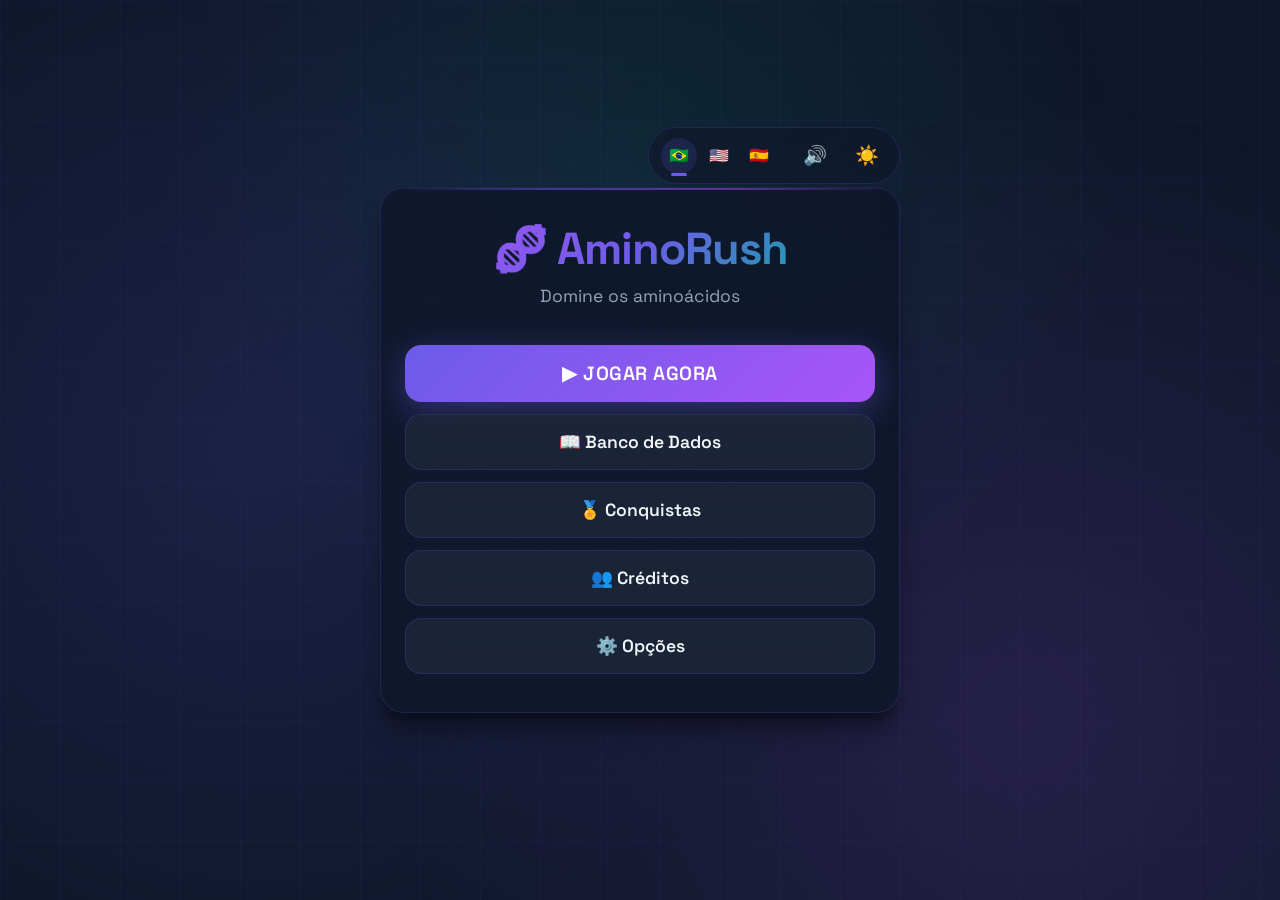
==== commit d6368bb7: "Update index.html" ====
--- a/index.html
+++ b/index.html
@@ -3,7 +3,7 @@
 <head>
     <meta charset="UTF-8">
     <meta name="viewport" content="width=device-width, initial-scale=1.0">
-    <title>AminoRush - Beta Edition</title>
+    <title>AminoRush - Ultimate Edition</title>
     <style>
         @import url('https://fonts.googleapis.com/css2?family=Space+Grotesk:wght@300;400;500;600;700&family=JetBrains+Mono:wght@400;500;700&display=swap');
 
@@ -294,7 +294,7 @@
         .timer-danger { background: linear-gradient(90deg, #FF6B6B, #EF4444); box-shadow: 0 0 15px rgba(255, 107, 107, 0.5); }
         .timer-frozen { background: linear-gradient(90deg, #6C5CE7, #A855F7); box-shadow: 0 0 15px rgba(108, 92, 231, 0.5); animation: pulse 1.5s infinite; }
 
-        .question-text { font-size: 1.3rem; font-weight: 600; margin-bottom: 20px; line-height: 1.5; min-height: 80px; display: flex; align-items: center; justify-content: center; text-align: center; color: var(--dark); }
+        .question-text { font-size: 1.3rem; font-weight: 600; margin-bottom: 20px; line-height: 1.5; min-height: 80px; display: flex; align-items: center; justify-content: center; text-align: center; color: var(--dark); flex-direction: column; }
         
         /* Estilos do Modo Codon Blitz */
         .arcade-sequence { display: flex; gap: 8px; justify-content: center; margin-bottom: 24px; flex-wrap: wrap; }
@@ -329,26 +329,24 @@
         
         .aa-structure-container {
             margin: 16px auto;
-            max-width: 240px;
+            max-width: 280px;
             height: 140px;
             display: flex;
             align-items: center;
             justify-content: center;
-            background: rgba(15, 23, 42, 0.4);
-            border-radius: var(--radius-sm);
-            border: 1px dashed rgba(108, 92, 231, 0.4);
+            background: transparent;
             position: relative;
-            overflow: hidden;
-        }
-        [data-theme="light"] .aa-structure-container { background: rgba(255, 255, 255, 0.5); border-color: rgba(108, 92, 231, 0.3); }
+        }
         
-        .aa-structure-container::before {
-            content: ''; position: absolute; top: 0; left: 0; right: 0; bottom: 0;
-            background-image: linear-gradient(rgba(108, 92, 231, 0.1) 1px, transparent 1px), linear-gradient(90deg, rgba(108, 92, 231, 0.1) 1px, transparent 1px);
-            background-size: 20px 20px; z-index: 0;
-        }
-        
-        .aa-structure-container img { position: relative; z-index: 1; max-width: 90%; max-height: 90%; object-fit: contain; filter: drop-shadow(0 0 8px rgba(255,255,255,0.1)); }
+        /* FILTRO MÁGICO SVG: Transforma fundo claro em invisível (Alpha 0) */
+        .aa-structure-container img, #gameQuestionImage { 
+            position: relative; z-index: 1; max-width: 100%; max-height: 100%; object-fit: contain; 
+            filter: url(#magic-dark);
+        }
+        [data-theme="light"] .aa-structure-container img, [data-theme="light"] #gameQuestionImage { 
+            filter: url(#magic-light);
+        }
+
         .structure-placeholder { position: relative; z-index: 1; color: var(--gray); font-size: 0.85rem; font-style: italic; opacity: 0.7; animation: pulse 2s infinite; }
 
         .study-card .aa-codes { font-size: 1.3rem; color: var(--blue); font-weight: 600; margin-bottom: 8px; font-family: 'JetBrains Mono', monospace; }
@@ -392,6 +390,39 @@
     </style>
 </head>
 <body>
+    
+    <!-- Filtros SVG Mágicos que controlam a transparência das moléculas -->
+    <svg width="0" height="0" style="position: absolute; pointer-events: none;">
+        <filter id="magic-dark" color-interpolation-filters="sRGB">
+            <feColorMatrix type="matrix" values="
+                -1 -1 -1 0 2.5
+                -1 -1 -1 0 2.5
+                -1 -1 -1 0 2.5
+                0  0  0  1 0
+            " />
+            <feColorMatrix type="matrix" values="
+                1 0 0 0 0
+                0 1 0 0 0
+                0 0 1 0 0
+                0.333 0.333 0.333 0 0
+            " />
+        </filter>
+        <filter id="magic-light" color-interpolation-filters="sRGB">
+            <feColorMatrix type="matrix" values="
+                1 1 1 0 -1.5
+                1 1 1 0 -1.5
+                1 1 1 0 -1.5
+                0 0 0 1 0
+            " />
+            <feColorMatrix type="matrix" values="
+                0 0 0 0 0
+                0 0 0 0 0
+                0 0 0 0 0
+                -0.333 -0.333 -0.333 0 1
+            " />
+        </filter>
+    </svg>
+
     <div class="bg-pattern"></div>
 
     <div class="container">
@@ -409,7 +440,7 @@
         <!-- Tela Inicial -->
         <div class="screen active" id="homeScreen">
             <div class="card">
-                <h1>🧬AminoRush</h1>
+                <h1>🧬 AminoRush</h1>
                 <p style="color:var(--gray); margin-bottom: 32px; font-size: 1.1rem;" data-i18n="subtitle">Domine os aminoácidos</p>
                 <button type="button" class="btn btn-primary" onclick="showScreen('modeScreen')"><span data-i18n="btnPlay">▶ JOGAR AGORA</span></button>
                 <button type="button" class="btn btn-secondary" onclick="showStudy()"><span data-i18n="btnStudy">📖 Banco de Dados</span></button>
@@ -450,7 +481,7 @@
             </div>
         </div>
 
-        <!-- Tela de Créditos -->
+        <!-- Tela de Créditos (Em Construção) -->
         <div class="screen" id="creditsScreen">
             <div class="card" style="padding: 24px 20px;">
                 <h2 style="margin-bottom: 8px; font-size: 1.5rem;" data-i18n="btnCredits">👥 Créditos</h2>
@@ -512,7 +543,12 @@
                 <div class="timer-bar-container">
                     <div class="timer-bar-fill timer-safe" id="timerBar"></div>
                 </div>
-                <div class="question-text" id="questionText"></div>
+                
+                <div class="question-text" id="questionText">
+                    <img id="gameQuestionImage" src="" alt="Estrutura" style="display: none;">
+                    <span id="questionSpan"></span>
+                </div>
+
                 <div class="btn-grid" id="optionsGrid"></div>
                 
                 <div class="powerups-container">
@@ -626,14 +662,14 @@
             },
             es: {
                 subtitle: "Domina los aminoácidos", btnPlay: "▶ JUGAR AHORA", btnStudy: "📖 Base de Datos", btnAchiev: "🏅 Logros", btnOptions: "⚙️ Opciones", btnCredits: "👥 Créditos",
-                optionsTitle: "⚙️ Opciones", optionsDesc: "Guarda o restaura tu progreso.", btnExport: "💾 Exportar Save", btnImport: "📂 Importar Save",
+                optionsTitle: "⚙ Opciones", optionsDesc: "Guarda o restaura tu progreso.", btnExport: "💾 Exportar Save", btnImport: "📂 Importar Save",
                 btnReset: "🗑️ Borrar Logros", confirmReset: "¿Estás seguro de que deseas borrar todos tus logros? Esta acción no se puede deshacer.", resetSuccess: "Logros borrados con éxito.",
                 sysSuccess: "¡Éxito!", sysError: "¡Error!", importSuccess: "Progreso restaurado.", importError: "Archivo de guardado inválido.", exportSuccess: "Archivo guardado con éxito.",
                 modeTitle: "Elige tu Enfoque", m1Title: "1️⃣ Nomenclatura", m1Desc: "Solo siglas y nombres", m2Title: "2️⃣ Propiedades", m2Desc: "Grupos y características químicas",
                 m3Title: "3️⃣ Estructura y Bioquímica", m3Desc: "Fórmulas y consejos complejos", m4Title: "🏆 Modo Completo", m4Desc: "¡Todos los temas mezclados!",
                 btnArcade: "🕹️ Codon Blitz", arcadeDesc: "Carrera de Síntesis Peptídica",
                 btnBack: "◀ Volver", studyBack: "🏠 Volver", btnBackResults: "◀ Volver a Resultados", achievTitle: "🏅 Salón de la Fama", achievSubtitle: "¡Desbloquea medallas jugando!",
-                btnMenu: "🏠 Menú", btnRestart: "🔄 Reiniciar", btn5050: "⚖️ 50/50", btnRadar: "🔍 Radar", btnFreeze: "❄️ Congelar", btnReview: "📝 Revisar Errores",
+                btnMenu: "🏠 Menú", btnRestart: "🔄 Reiniciar", btn5050: "⚖ 50/50", btnRadar: "🔍 Radar", btnFreeze: "❄️ Congelar", btnReview: "📝 Revisar Errores",
                 resultTitle: "🏁 ¡Fin de la Ronda!", resultPoints: "puntos", resultAcc: "Precisión", resultCombo: "Combo Máx", reviewTitle: "📝 Revisar Errores", btnTryAgain: "🔄 Intentar de Nuevo", btnHome: "🏠 Menú Principal",
                 studyTipPrefix: "💡 <strong>Consejo Clásico:</strong><br>", levelNom: "MODO: NOMENCLATURA", levelProp: "MODO: PROPIEDADES", levelStruc: "MODO: ESTRUCTURA Y BIOQUÍMICA", levelMixed: "MODO: RETO COMPLETO",
                 timeout: "⏳ ¡TIEMPO AGOTADO!", toastTitle: "¡Logro Desbloqueado!", yourAnswer: "Tu respuesta", correctAnswer: "Correcta", formula: "Fórmula", levelLabel: "NIVEL",
@@ -644,26 +680,26 @@
 
         // ==================== DADOS BILÍNGUES ====================
         const aminoacidos = [
-            { tres: "Gly", uma: "G", imagem: "", formula: "C2H5NO2", color: "#64748b", nome: { pt: "Glicina", en: "Glycine", es: "Glicina" }, grupo: { pt: "Apolar", en: "Nonpolar", es: "Apolar" }, massa: "75,07", codons: ["GGU", "GGC", "GGA", "GGG"], classificacao: { pt: "Aminoácido alifático e hidrofóbico (não polar).", en: "Aliphatic and hydrophobic amino acid (non-polar).", es: "Aminoácido alifático e hidrofóbico (no polar)." }, propriedades: [{ pt: "Menor aminoácido", en: "Smallest amino acid", es: "Aminoácido más pequeño" }, { pt: "Sem carbono quiral", en: "No chiral carbon", es: "Sin carbono quiral" }], dica: { pt: "O menor de todos, muito flexível.", en: "The smallest of all, very flexible.", es: "El más pequeño de todos, muito flexível." } },
-            { tres: "Ala", uma: "A", imagem: "", formula: "C3H7NO2", color: "#0284c7", nome: { pt: "Alanina", en: "Alanine", es: "Alanina" }, grupo: { pt: "Apolar", en: "Nonpolar", es: "Apolar" }, massa: "89,09", codons: ["GCU", "GCC", "GCA", "GCG"], classificacao: { pt: "Aminoácido alifático e hidrofóbico (não polar).", en: "Aliphatic and hydrophobic amino acid (non-polar).", es: "Aminoácido alifático e hidrofóbico (no polar)." }, propriedades: [{ pt: "Pequena", en: "Small", es: "Pequeña" }, { pt: "Hidrofóbica", en: "Hydrophobic", es: "Hidrofóbica" }], dica: { pt: "Cadeia lateral é um simple grupo metil.", en: "Side chain is a simple methyl group.", es: "La cadena lateral es un simple grupo metilo." } },
-            { tres: "Val", uma: "V", imagem: "", formula: "C5H11NO2", color: "#f97316", nome: { pt: "Valina", en: "Valine", es: "Valina" }, grupo: { pt: "Apolar", en: "Nonpolar", es: "Apolar" }, massa: "117,15", codons: ["GUU", "GUC", "GUA", "GUG"], classificacao: { pt: "Aminoácido alifático, de cadeia ramificada e hidrofóbico (não polar).", en: "Aliphatic, branched-chain and hydrophobic amino acid (non-polar).", es: "Aminoácido alifático, de cadena ramificada e hidrofóbico (no polar)." }, propriedades: [{ pt: "Cadeia ramificada", en: "Branched-chain", es: "Cadena ramificada" }, { pt: "BCAA", en: "BCAA", es: "BCAA" }], dica: { pt: "Seu nome lembra sua estrutura em V (isopropil).", en: "Its name resembles its V-shaped structure (isopropyl).", es: "Su nombre recuerda su estructura en V (isopropilo)." } },
-            { tres: "Leu", uma: "L", imagem: "", formula: "C6H13NO2", color: "#d97706", nome: { pt: "Leucina", en: "Leucine", es: "Leucina" }, grupo: { pt: "Apolar", en: "Nonpolar", es: "Apolar" }, massa: "131,17", codons: ["UUA", "UUG", "CUU", "CUC", "CUA", "CUG"], classificacao: { pt: "Aminoácido alifático, de cadeia ramificada e hidrofóbico (não polar).", en: "Aliphatic, branched-chain and hydrophobic amino acid (non-polar).", es: "Aminoácido alifático, de cadena ramificada e hidrofóbico (no polar)." }, propriedades: [{ pt: "Cadeia ramificada", en: "Branched-chain", es: "Cadena ramificada" }, { pt: "BCAA", en: "BCAA", es: "BCAA" }], dica: { pt: "BCAA mais abundante nas proteínas musculares.", en: "Most abundant BCAA in muscle proteins.", es: "El BCAA más abundante en las proteínas musculares." } },
-            { tres: "Ile", uma: "I", imagem: "", formula: "C6H13NO2", color: "#ea580c", nome: { pt: "Isoleucina", en: "Isoleucine", es: "Isoleucina" }, grupo: { pt: "Apolar", en: "Nonpolar", es: "Apolar" }, massa: "131,17", codons: ["AUU", "AUC", "AUA"], classificacao: { pt: "Aminoácido alifático, de cadeia ramificada e hidrofóbico (não polar).", en: "Aliphatic, branched-chain and hydrophobic amino acid (non-polar).", es: "Aminoácido alifático, de cadena ramificada e hidrofóbico (no polar)." }, propriedades: [{ pt: "Cadeia ramificada", en: "Branched-chain", es: "Cadena ramificada" }, { pt: "Isômero", en: "Isomer", es: "Isómero" }], dica: { pt: "Possui dois carbonos quirais.", en: "Has two chiral carbons.", es: "Tiene dos carbonos quirales." } },
-            { tres: "Met", uma: "M", imagem: "", formula: "C5H11NO2S", color: "#ca8a04", nome: { pt: "Metionina", en: "Methionine", es: "Metionina" }, grupo: { pt: "Apolar", en: "Nonpolar", es: "Apolar" }, massa: "149,21", codons: ["AUG"], classificacao: { pt: "Aminoácido alifático contendo enxofre e hidrofóbico (não polar).", en: "Aliphatic, sulfur-containing and hydrophobic amino acid (non-polar).", es: "Aminoácido alifático que contiene azufre e hidrofóbico (no polar)." }, propriedades: [{ pt: "Contém enxofre", en: "Contains sulfur", es: "Contiene azufre" }, { pt: "Inicia tradução", en: "Starts translation", es: "Inicia la traducción" }], dica: { pt: "Codificado pelo códon de início AUG.", en: "Coded by the start codon AUG.", es: "Codificado por el codón de inicio AUG." } },
-            { tres: "Pro", uma: "P", imagem: "", formula: "C5H9NO2", color: "#e11d48", nome: { pt: "Prolina", en: "Proline", es: "Prolina" }, grupo: { pt: "Apolar", en: "Nonpolar", es: "Apolar" }, massa: "115,13", codons: ["CCU", "CCC", "CCA", "CCG"], classificacao: { pt: "Aminoácido cíclico (iminoácido) e hidrofóbico (não polar).", en: "Cyclic amino acid (imino acid) and hydrophobic (non-polar).", es: "Aminoácido cíclico (iminoácido) e hidrofóbico (no polar)." }, propriedades: [{ pt: "Forma anel", en: "Forms ring", es: "Forma un anillo" }, { pt: "Quebra hélices alfa", en: "Breaks alpha helices", es: "Rompe hélices alfa" }], dica: { pt: "Único iminoácido (grupo amino forma anel).", en: "The only imino acid (amino group forms a ring).", es: "El único iminoácido (el grupo amino forma un anillo)." } },
-            { tres: "Phe", uma: "F", imagem: "", formula: "C9H11NO2", color: "#475569", nome: { pt: "Fenilalanina", en: "Phenylalanine", es: "Fenilalanina" }, grupo: { pt: "Aromático", en: "Aromatic", es: "Aromático" }, massa: "165,19", codons: ["UUU", "UUC"], classificacao: { pt: "Aminoácido aromático e hidrofóbico (não polar).", en: "Aromatic and hydrophobic amino acid (non-polar).", es: "Aminoácido aromático e hidrofóbico (no polar)." }, propriedades: [{ pt: "Anel aromático", en: "Aromatic ring", es: "Anillo aromático" }, { pt: "Hidrofóbica", en: "Hydrophobic", es: "Hidrofóbica" }], dica: { pt: "Alanina ligada a um anel benzênico.", en: "Alanine attached to a benzene ring.", es: "Alanina unida a un anillo bencénico." } },
-            { tres: "Trp", uma: "W", imagem: "", formula: "C11H12N2O2", color: "#581c87", nome: { pt: "Triptofano", en: "Tryptophan", es: "Triptófano" }, grupo: { pt: "Aromático", en: "Aromatic", es: "Aromático" }, massa: "204,23", codons: ["UGG"], classificacao: { pt: "Aminoácido aromático e hidrofóbico (não polar).", en: "Aromatic and hydrophobic amino acid (non-polar).", es: "Aminoácido aromático e hidrofóbico (no polar)." }, propriedades: [{ pt: "Maior aromático", en: "Largest aromatic", es: "Aromático más grande" }, { pt: "Anel indólico", en: "Indole ring", es: "Anillo indólico" }], dica: { pt: "Precursor da serotonina e melatonina.", en: "Precursor to serotonin and melatonin.", es: "Precursor de la serotonina y la melatonina." } },
-            { tres: "Ser", uma: "S", imagem: "", formula: "C3H7NO3", color: "#0d9488", nome: { pt: "Serina", en: "Serine", es: "Serina" }, grupo: { pt: "Polar", en: "Polar", es: "Polar" }, massa: "105,09", codons: ["UCU", "UCC", "UCA", "UCG", "AGU", "AGC"], classificacao: { pt: "Aminoácido hidroxilado, polar e neutro (não carregado).", en: "Hydroxylated, polar and neutral amino acid (uncharged).", es: "Aminoácido hidroxilado, polar y neutro (no cargado)." }, propriedades: [{ pt: "Possui OH", en: "Has OH", es: "Tiene OH" }, { pt: "Sítio de fosforilação", en: "Phosphorylation site", es: "Sitio de fosforilación" }], dica: { pt: "Alanina com um grupo hidroxila.", en: "Alanine with a hydroxyl group.", es: "Alanina con un grupo hidroxilo." } },
-            { tres: "Thr", uma: "T", imagem: "", formula: "C4H9NO3", color: "#059669", nome: { pt: "Treonina", en: "Threonine", es: "Treonina" }, grupo: { pt: "Polar", en: "Polar", es: "Polar" }, massa: "119,12", codons: ["ACU", "ACC", "ACA", "ACG"], classificacao: { pt: "Aminoácido hidroxilado, polar e neutro (não carregado).", en: "Hydroxylated, polar and neutral amino acid (uncharged).", es: "Aminoácido hidroxilado, polar y neutro (no cargado)." }, propriedades: [{ pt: "Possui OH", en: "Has OH", es: "Tiene OH" }, { pt: "Ramificada", en: "Branched", es: "Ramificada" }], dica: { pt: "Possui dois carbonos quirais, assim como a Isoleucina.", en: "Has two chiral carbons, just like Isoleucine.", es: "Tiene dos carbonos quirales, al igual que la Isoleucina." } },
-            { tres: "Asn", uma: "N", imagem: "", formula: "C4H8N2O3", color: "#7c3aed", nome: { pt: "Asparagina", en: "Asparagine", es: "Asparagina" }, grupo: { pt: "Polar", en: "Polar", es: "Polar" }, massa: "132,12", codons: ["AAU", "AAC"], classificacao: { pt: "Aminoácido com grupo amida, polar e neutro (não carregado).", en: "Amide-containing, polar and neutral amino acid (uncharged).", es: "Aminoácido con grupo amida, polar y neutro (no cargado)." }, propriedades: [{ pt: "Amida", en: "Amide", es: "Amida" }, { pt: "Sítio de glicosilação", en: "Glycosylation site", es: "Sitio de glicosilación" }], dica: { pt: "Derivado amida do ácido aspártico.", en: "Amide derivative of aspartic acid.", es: "Derivado amida del ácido aspártico." } },
-            { tres: "Gln", uma: "Q", imagem: "", formula: "C5H10N2O3", color: "#9333ea", nome: { pt: "Glutamina", en: "Glutamine", es: "Glutamina" }, grupo: { pt: "Polar", en: "Polar", es: "Polar" }, massa: "146,14", codons: ["CAA", "CAG"], classificacao: { pt: "Aminoácido com grupo amida, polar e neutro (não carregado).", en: "Amide-containing, polar and neutral amino acid (uncharged).", es: "Aminoácido con grupo amida, polar y neutro (no cargado)." }, propriedades: [{ pt: "Amida maior", en: "Larger amide", es: "Amida más grande" }, { pt: "Transporta amônia", en: "Transports ammonia", es: "Transporta amoníaco" }], dica: { pt: "Aminoácido livre mais abundante no sangue.", en: "Most abundant free amino acid in the blood.", es: "El aminoácido libre más abundante en la sangre." } },
-            { tres: "Cys", uma: "C", imagem: "", formula: "C3H7NO2S", color: "#eab308", nome: { pt: "Cisteína", en: "Cysteine", es: "Cisteína" }, grupo: { pt: "Polar", en: "Polar", es: "Polar" }, massa: "121,16", codons: ["UGU", "UGC"], classificacao: { pt: "Aminoácido contendo enxofre (tiol), polar e neutro (não carregado).", en: "Sulfur-containing (thiol), polar and neutral amino acid (uncharged).", es: "Aminoácido que contiene azufre (tiol), polar y neutro (no cargado)." }, propriedades: [{ pt: "Grupo SH (tiol)", en: "SH group (thiol)", es: "Grupo SH (tiol)" }, { pt: "Pontes dissulfeto", en: "Disulfide bonds", es: "Puentes disulfuro" }], dica: { pt: "Seu grupo tiol oxida para formar cistina.", en: "Its thiol group oxidizes to form cystine.", es: "Su grupo tiol se oxida para formar cistina." } },
-            { tres: "Tyr", uma: "Y", imagem: "", formula: "C9H11NO3", color: "#15803d", nome: { pt: "Tirosina", en: "Tyrosine", es: "Tirosina" }, grupo: { pt: "Aromático", en: "Aromatic", es: "Aromático" }, massa: "181,19", codons: ["UAU", "UAC"], classificacao: { pt: "Aminoácido aromático hidroxilado, polar e neutro (não carregado).", en: "Hydroxylated aromatic, polar and neutral amino acid (uncharged).", es: "Aminoácido aromático hidroxilado, polar y neutro (no cargado)." }, propriedades: [{ pt: "Aromático + OH", en: "Aromatic + OH", es: "Aromático + OH" }], dica: { pt: "Precursor da dopamina, adrenalina e melanina.", en: "Precursor to dopamine, adrenaline, and melanin.", es: "Precursor de la dopamina, adrenalina y melanina." } },
-            { tres: "Asp", uma: "D", imagem: "", formula: "C4H7NO4", color: "#c026d3", nome: { pt: "Aspartato", en: "Aspartate", es: "Aspartato" }, grupo: { pt: "Ácido", en: "Acidic", es: "Ácido" }, massa: "133,10", codons: ["GAU", "GAC"], classificacao: { pt: "Aminoácido ácido, polar e com carga negativa.", en: "Acidic, polar amino acid with negative charge.", es: "Aminoácido ácido, polar y con carga negativa." }, propriedades: [{ pt: "Carga negativa", en: "Negative charge", es: "Carga negativa" }, { pt: "Ácido dicarboxílico", en: "Dicarboxylic acid", es: "Ácido dicarboxílico" }], dica: { pt: "Doador de nitrogênio no ciclo da ureia.", en: "Nitrogen donor in the urea cycle.", es: "Donante de nitrógeno en el ciclo de la urea." } },
-            { tres: "Glu", uma: "E", imagem: "", formula: "C5H9NO4", color: "#db2777", nome: { pt: "Glutamato", en: "Glutamate", es: "Glutamato" }, grupo: { pt: "Ácido", en: "Acidic", es: "Ácido" }, massa: "147,13", codons: ["GAA", "GAG"], classificacao: { pt: "Aminoácido ácido, polar e com carga negativa.", en: "Acidic, polar amino acid with negative charge.", es: "Aminoácido ácido, polar y con carga negativa." }, propriedades: [{ pt: "Carga negativa", en: "Negative charge", es: "Carga negativa" }, { pt: "Neurotransmissor", en: "Neurotransmitter", es: "Neurotransmisor" }], dica: { pt: "Principal neurotransmissor excitatório do cérebro.", en: "Main excitatory neurotransmitter in the brain.", es: "Principal neurotransmisor excitatorio del cerebro." } },
-            { tres: "Lys", uma: "K", imagem: "", formula: "C6H14N2O2", color: "#3b82f6", nome: { pt: "Lisina", en: "Lysine", es: "Lisina" }, grupo: { pt: "Básico", en: "Basic", es: "Básico" }, massa: "146,19", codons: ["AAA", "AAG"], classificacao: { pt: "Aminoácido básico, polar e com carga positiva.", en: "Basic, polar amino acid with positive charge.", es: "Aminoácido básico, polar y con carga positiva." }, propriedades: [{ pt: "Carga positiva", en: "Positive charge", es: "Carga positiva" }, { pt: "Amino extra", en: "Extra amino", es: "Amino extra" }], dica: { pt: "Cadeia lateral termina em um grupo épsilon-amino.", en: "Side chain ends in an epsilon-amino group.", es: "La cadena lateral termina en un grupo épsilon-amino." } },
-            { tres: "Arg", uma: "R", imagem: "", formula: "C6H14N4O2", color: "#4f46e5", nome: { pt: "Arginina", en: "Arginine", es: "Arginina" }, grupo: { pt: "Básico", en: "Basic", es: "Básico" }, massa: "174,20", codons: ["CGU", "CGC", "CGA", "CGG", "AGA", "AGG"], classificacao: { pt: "Aminoácido básico, polar e com carga positiva.", en: "Basic, polar amino acid with positive charge.", es: "Aminoácido básico, polar y con carga positiva." }, propriedades: [{ pt: "Carga positiva", en: "Positive charge", es: "Carga positiva" }, { pt: "Grupo guanidino", en: "Guanidino group", es: "Grupo guanidino" }], dica: { pt: "Aminoácido mais básico, precursor do óxido nítrico.", en: "Most basic amino acid, precursor to nitric oxide.", es: "El aminoácido más básico, precursor del óxido nítrico." } },
-            { tres: "His", uma: "H", imagem: "", formula: "C6H9N3O2", color: "#2563eb", nome: { pt: "Histidina", en: "Histidine", es: "Histidina" }, grupo: { pt: "Básico", en: "Basic", es: "Básico" }, massa: "155,15", codons: ["CAU", "CAC"], classificacao: { pt: "Aminoácido básico, polar e parcialmente carregado positivamente.", en: "Basic, polar amino acid (can be positively charged).", es: "Aminoácido básico, polar y parcialmente cargado positivamente." }, propriedades: [{ pt: "Tampão fisiológico", en: "Physiological buffer", es: "Tampón fisiológico" }, { pt: "Anel imidazol", en: "Imidazole ring", es: "Anillo imidazol" }], dica: { pt: "Pode ser neutra ou positiva em pH fisiológico (pKa ~6.0).", en: "Can be neutral or positive at physiological pH (pKa ~6.0).", es: "Puede ser neutra o positiva a pH fisiológico (pKa ~6.0)." } }
+            { tres: "Gly", uma: "G", imagem: "imagens/glicina.webp", formula: "C2H5NO2", color: "#64748b", nome: { pt: "Glicina", en: "Glycine", es: "Glicina" }, grupo: { pt: "Apolar", en: "Nonpolar", es: "Apolar" }, massa: "75,07", codons: ["GGU", "GGC", "GGA", "GGG"], classificacao: { pt: "Aminoácido alifático e hidrofóbico (não polar).", en: "Aliphatic and hydrophobic amino acid (non-polar).", es: "Aminoácido alifático e hidrofóbico (no polar)." }, propriedades: [{ pt: "Menor aminoácido", en: "Smallest amino acid", es: "Aminoácido más pequeño" }, { pt: "Sem carbono quiral", en: "No chiral carbon", es: "Sin carbono quiral" }], dica: { pt: "O menor de todos, muito flexível.", en: "The smallest of all, very flexible.", es: "El más pequeño de todos, muito flexível." } },
+            { tres: "Ala", uma: "A", imagem: "imagens/alanina.webp", formula: "C3H7NO2", color: "#0284c7", nome: { pt: "Alanina", en: "Alanine", es: "Alanina" }, grupo: { pt: "Apolar", en: "Nonpolar", es: "Apolar" }, massa: "89,09", codons: ["GCU", "GCC", "GCA", "GCG"], classificacao: { pt: "Aminoácido alifático e hidrofóbico (não polar).", en: "Aliphatic and hydrophobic amino acid (non-polar).", es: "Aminoácido alifático e hidrofóbico (no polar)." }, propriedades: [{ pt: "Pequena", en: "Small", es: "Pequeña" }, { pt: "Hidrofóbica", en: "Hydrophobic", es: "Hidrofóbica" }], dica: { pt: "Cadeia lateral é um simple grupo metil.", en: "Side chain is a simple methyl group.", es: "La cadena lateral es un simple grupo metilo." } },
+            { tres: "Val", uma: "V", imagem: "imagens/valina.webp", formula: "C5H11NO2", color: "#f97316", nome: { pt: "Valina", en: "Valine", es: "Valina" }, grupo: { pt: "Apolar", en: "Nonpolar", es: "Apolar" }, massa: "117,15", codons: ["GUU", "GUC", "GUA", "GUG"], classificacao: { pt: "Aminoácido alifático, de cadeia ramificada e hidrofóbico (não polar).", en: "Aliphatic, branched-chain and hydrophobic amino acid (non-polar).", es: "Aminoácido alifático, de cadena ramificada e hidrofóbico (no polar)." }, propriedades: [{ pt: "Cadeia ramificada", en: "Branched-chain", es: "Cadena ramificada" }, { pt: "BCAA", en: "BCAA", es: "BCAA" }], dica: { pt: "Seu nome lembra sua estrutura em V (isopropil).", en: "Its name resembles its V-shaped structure (isopropyl).", es: "Su nombre recuerda su estrutura em V (isopropilo)." } },
+            { tres: "Leu", uma: "L", imagem: "imagens/leucina.webp", formula: "C6H13NO2", color: "#d97706", nome: { pt: "Leucina", en: "Leucine", es: "Leucina" }, grupo: { pt: "Apolar", en: "Nonpolar", es: "Apolar" }, massa: "131,17", codons: ["UUA", "UUG", "CUU", "CUC", "CUA", "CUG"], classificacao: { pt: "Aminoácido alifático, de cadeia ramificada e hidrofóbico (não polar).", en: "Aliphatic, branched-chain and hydrophobic amino acid (non-polar).", es: "Aminoácido alifático, de cadena ramificada e hidrofóbico (no polar)." }, propriedades: [{ pt: "Cadeia ramificada", en: "Branched-chain", es: "Cadena ramificada" }, { pt: "BCAA", en: "BCAA", es: "BCAA" }], dica: { pt: "BCAA mais abundante nas proteínas musculares.", en: "Most abundant BCAA in muscle proteins.", es: "El BCAA más abundante en las proteínas musculares." } },
+            { tres: "Ile", uma: "I", imagem: "imagens/isoleucina.webp", formula: "C6H13NO2", color: "#ea580c", nome: { pt: "Isoleucina", en: "Isoleucine", es: "Isoleucina" }, grupo: { pt: "Apolar", en: "Nonpolar", es: "Apolar" }, massa: "131,17", codons: ["AUU", "AUC", "AUA"], classificacao: { pt: "Aminoácido alifático, de cadeia ramificada e hidrofóbico (não polar).", en: "Aliphatic, branched-chain and hydrophobic amino acid (non-polar).", es: "Aminoácido alifático, de cadena ramificada e hidrofóbico (no polar)." }, propriedades: [{ pt: "Cadeia ramificada", en: "Branched-chain", es: "Cadena ramificada" }, { pt: "Isômero", en: "Isomer", es: "Isómero" }], dica: { pt: "Possui dois carbonos quirais.", en: "Has two chiral carbons.", es: "Tiene dos carbonos quirales." } },
+            { tres: "Met", uma: "M", imagem: "imagens/metionina.webp", formula: "C5H11NO2S", color: "#ca8a04", nome: { pt: "Metionina", en: "Methionine", es: "Metionina" }, grupo: { pt: "Apolar", en: "Nonpolar", es: "Apolar" }, massa: "149,21", codons: ["AUG"], classificacao: { pt: "Aminoácido alifático contendo enxofre e hidrofóbico (não polar).", en: "Aliphatic, sulfur-containing and hydrophobic amino acid (non-polar).", es: "Aminoácido alifático que contiene azufre e hidrofóbico (no polar)." }, propriedades: [{ pt: "Contém enxofre", en: "Contains sulfur", es: "Contiene azufre" }, { pt: "Inicia tradução", en: "Starts translation", es: "Inicia la traducción" }], dica: { pt: "Codificado pelo códon de início AUG.", en: "Coded by the start codon AUG.", es: "Codificado por el codón de inicio AUG." } },
+            { tres: "Pro", uma: "P", imagem: "imagens/prolina.webp", formula: "C5H9NO2", color: "#e11d48", nome: { pt: "Prolina", en: "Proline", es: "Prolina" }, grupo: { pt: "Apolar", en: "Nonpolar", es: "Apolar" }, massa: "115,13", codons: ["CCU", "CCC", "CCA", "CCG"], classificacao: { pt: "Aminoácido cíclico (iminoácido) e hidrofóbico (não polar).", en: "Cyclic amino acid (imino acid) and hydrophobic (non-polar).", es: "Aminoácido cíclico (iminoácido) e hidrofóbico (no polar)." }, propriedades: [{ pt: "Forma anel", en: "Forms ring", es: "Forma un anillo" }, { pt: "Quebra hélices alfa", en: "Breaks alpha helices", es: "Rompe hélices alfa" }], dica: { pt: "Único iminoácido (grupo amino forma anel).", en: "The only imino acid (amino group forms a ring).", es: "El único iminoácido (el grupo amino forma un anillo)." } },
+            { tres: "Phe", uma: "F", imagem: "imagens/fenilalanina.webp", formula: "C9H11NO2", color: "#475569", nome: { pt: "Fenilalanina", en: "Phenylalanine", es: "Fenilalanina" }, grupo: { pt: "Aromático", en: "Aromatic", es: "Aromático" }, massa: "165,19", codons: ["UUU", "UUC"], classificacao: { pt: "Aminoácido aromático e hidrofóbico (não polar).", en: "Aromatic and hydrophobic amino acid (non-polar).", es: "Aminoácido aromático e hidrofóbico (no polar)." }, propriedades: [{ pt: "Anel aromático", en: "Aromatic ring", es: "Anillo aromático" }, { pt: "Hidrofóbica", en: "Hydrophobic", es: "Hidrofóbica" }], dica: { pt: "Alanina ligada a um anel benzênico.", en: "Alanine attached to a benzene ring.", es: "Alanina unida a un anillo bencénico." } },
+            { tres: "Trp", uma: "W", imagem: "imagens/triptofano.webp", formula: "C11H12N2O2", color: "#581c87", nome: { pt: "Triptofano", en: "Tryptophan", es: "Triptófano" }, grupo: { pt: "Aromático", en: "Aromatic", es: "Aromático" }, massa: "204,23", codons: ["UGG"], classificacao: { pt: "Aminoácido aromático e hidrofóbico (não polar).", en: "Aromatic and hydrophobic amino acid (non-polar).", es: "Aminoácido aromático e hidrofóbico (no polar)." }, propriedades: [{ pt: "Maior aromático", en: "Largest aromatic", es: "Aromático más grande" }, { pt: "Anel indólico", en: "Indole ring", es: "Anillo indólico" }], dica: { pt: "Precursor da serotonina e melatonina.", en: "Precursor to serotonin and melatonin.", es: "Precursor de la serotonina y la melatonina." } },
+            { tres: "Ser", uma: "S", imagem: "imagens/serina.webp", formula: "C3H7NO3", color: "#0d9488", nome: { pt: "Serina", en: "Serine", es: "Serina" }, grupo: { pt: "Polar", en: "Polar", es: "Polar" }, massa: "105,09", codons: ["UCU", "UCC", "UCA", "UCG", "AGU", "AGC"], classificacao: { pt: "Aminoácido hidroxilado, polar e neutro (não carregado).", en: "Hydroxylated, polar and neutral amino acid (uncharged).", es: "Aminoácido hidroxilado, polar y neutro (no cargado)." }, propriedades: [{ pt: "Possui OH", en: "Has OH", es: "Tiene OH" }, { pt: "Sítio de fosforilação", en: "Phosphorylation site", es: "Sitio de fosforilación" }], dica: { pt: "Alanina com um grupo hidroxila.", en: "Alanine with a hydroxyl group.", es: "Alanina con un grupo hidroxilo." } },
+            { tres: "Thr", uma: "T", imagem: "imagens/treonina.webp", formula: "C4H9NO3", color: "#059669", nome: { pt: "Treonina", en: "Threonine", es: "Treonina" }, grupo: { pt: "Polar", en: "Polar", es: "Polar" }, massa: "119,12", codons: ["ACU", "ACC", "ACA", "ACG"], classificacao: { pt: "Aminoácido hidroxilado, polar e neutro (não carregado).", en: "Hydroxylated, polar and neutral amino acid (uncharged).", es: "Aminoácido hidroxilado, polar y neutro (no cargado)." }, propriedades: [{ pt: "Possui OH", en: "Has OH", es: "Tiene OH" }, { pt: "Ramificada", en: "Branched", es: "Ramificada" }], dica: { pt: "Possui dois carbonos quirais, assim como a Isoleucina.", en: "Has two chiral carbons, just like Isoleucine.", es: "Tiene dos carbonos quirales, al igual que la Isoleucina." } },
+            { tres: "Asn", uma: "N", imagem: "imagens/asparagina.webp", formula: "C4H8N2O3", color: "#7c3aed", nome: { pt: "Asparagina", en: "Asparagine", es: "Asparagina" }, grupo: { pt: "Polar", en: "Polar", es: "Polar" }, massa: "132,12", codons: ["AAU", "AAC"], classificacao: { pt: "Aminoácido com grupo amida, polar e neutro (não carregado).", en: "Amide-containing, polar and neutral amino acid (uncharged).", es: "Aminoácido con grupo amida, polar y neutro (no cargado)." }, propriedades: [{ pt: "Amida", en: "Amide", es: "Amida" }, { pt: "Sítio de glicosilação", en: "Glycosylation site", es: "Sitio de glicosilación" }], dica: { pt: "Derivado amida do ácido aspártico.", en: "Amide derivative of aspartic acid.", es: "Derivado amida del ácido aspártico." } },
+            { tres: "Gln", uma: "Q", imagem: "imagens/glutamina.webp", formula: "C5H10N2O3", color: "#9333ea", nome: { pt: "Glutamina", en: "Glutamine", es: "Glutamina" }, grupo: { pt: "Polar", en: "Polar", es: "Polar" }, massa: "146,14", codons: ["CAA", "CAG"], classificacao: { pt: "Aminoácido com grupo amida, polar e neutro (não carregado).", en: "Amide-containing, polar and neutral amino acid (uncharged).", es: "Aminoácido con grupo amida, polar y neutro (no cargado)." }, propriedades: [{ pt: "Amida maior", en: "Larger amide", es: "Amida más grande" }, { pt: "Transporta amônia", en: "Transports ammonia", es: "Transporta amoníaco" }], dica: { pt: "Aminoácido livre mais abundante no sangue.", en: "Most abundant free amino acid in the blood.", es: "El aminoácido libre más abundante en la sangre." } },
+            { tres: "Cys", uma: "C", imagem: "imagens/cisteina.webp", formula: "C3H7NO2S", color: "#eab308", nome: { pt: "Cisteína", en: "Cysteine", es: "Cisteína" }, grupo: { pt: "Polar", en: "Polar", es: "Polar" }, massa: "121,16", codons: ["UGU", "UGC"], classificacao: { pt: "Aminoácido contendo enxofre (tiol), polar e neutro (não carregado).", en: "Sulfur-containing (thiol), polar and neutral amino acid (uncharged).", es: "Aminoácido que contiene azufre (tiol), polar y neutro (no cargado)." }, propriedades: [{ pt: "Grupo SH (tiol)", en: "SH group (thiol)", es: "Grupo SH (tiol)" }, { pt: "Pontes dissulfeto", en: "Disulfide bonds", es: "Puentes disulfuro" }], dica: { pt: "Seu grupo tiol oxida para formar cistina.", en: "Its thiol group oxidizes to form cystine.", es: "Su grupo tiol se oxida para formar cistina." } },
+            { tres: "Tyr", uma: "Y", imagem: "imagens/tirosina.webp", formula: "C9H11NO3", color: "#15803d", nome: { pt: "Tirosina", en: "Tyrosine", es: "Tirosina" }, grupo: { pt: "Aromático", en: "Aromatic", es: "Aromático" }, massa: "181,19", codons: ["UAU", "UAC"], classificacao: { pt: "Aminoácido aromático hidroxilado, polar e neutro (não carregado).", en: "Hydroxylated aromatic, polar and neutral amino acid (uncharged).", es: "Aminoácido aromático hidroxilado, polar y neutro (no cargado)." }, propriedades: [{ pt: "Aromático + OH", en: "Aromatic + OH", es: "Aromático + OH" }], dica: { pt: "Precursor da dopamina, adrenalina e melanina.", en: "Precursor to dopamine, adrenaline, and melanin.", es: "Precursor de la dopamina, adrenalina y melanina." } },
+            { tres: "Asp", uma: "D", imagem: "imagens/acido_aspartato.webp", formula: "C4H7NO4", color: "#c026d3", nome: { pt: "Aspartato", en: "Aspartate", es: "Aspartato" }, grupo: { pt: "Ácido", en: "Acidic", es: "Ácido" }, massa: "133,10", codons: ["GAU", "GAC"], classificacao: { pt: "Aminoácido ácido, polar e com carga negativa.", en: "Acidic, polar amino acid with negative charge.", es: "Aminoácido ácido, polar y con carga negativa." }, propriedades: [{ pt: "Carga negativa", en: "Negative charge", es: "Carga negativa" }, { pt: "Ácido dicarboxílico", en: "Dicarboxylic acid", es: "Ácido dicarboxílico" }], dica: { pt: "Doador de nitrogênio no ciclo da ureia.", en: "Nitrogen donor in the urea cycle.", es: "Donante de nitrógeno en el ciclo de la urea." } },
+            { tres: "Glu", uma: "E", imagem: "imagens/acido_glutamato.webp", formula: "C5H9NO4", color: "#db2777", nome: { pt: "Glutamato", en: "Glutamate", es: "Glutamato" }, grupo: { pt: "Ácido", en: "Acidic", es: "Ácido" }, massa: "147,13", codons: ["GAA", "GAG"], classificacao: { pt: "Aminoácido ácido, polar e com carga negativa.", en: "Acidic, polar amino acid with negative charge.", es: "Aminoácido ácido, polar y con carga negativa." }, propriedades: [{ pt: "Carga negativa", en: "Negative charge", es: "Carga negativa" }, { pt: "Neurotransmissor", en: "Neurotransmitter", es: "Neurotransmisor" }], dica: { pt: "Principal neurotransmissor excitatório do cérebro.", en: "Main excitatory neurotransmitter in the brain.", es: "Principal neurotransmisor excitatorio del cerebro." } },
+            { tres: "Lys", uma: "K", imagem: "imagens/lisina.webp", formula: "C6H14N2O2", color: "#3b82f6", nome: { pt: "Lisina", en: "Lysine", es: "Lisina" }, grupo: { pt: "Básico", en: "Basic", es: "Básico" }, massa: "146,19", codons: ["AAA", "AAG"], classificacao: { pt: "Aminoácido básico, polar e com carga positiva.", en: "Basic, polar amino acid with positive charge.", es: "Aminoácido básico, polar y con carga positiva." }, propriedades: [{ pt: "Carga positiva", en: "Positive charge", es: "Carga positiva" }, { pt: "Amino extra", en: "Extra amino", es: "Amino extra" }], dica: { pt: "Cadeia lateral termina em um grupo épsilon-amino.", en: "Side chain ends in an epsilon-amino group.", es: "La cadena lateral termina en un grupo épsilon-amino." } },
+            { tres: "Arg", uma: "R", imagem: "imagens/arginina.webp", formula: "C6H14N4O2", color: "#4f46e5", nome: { pt: "Arginina", en: "Arginine", es: "Arginina" }, grupo: { pt: "Básico", en: "Basic", es: "Básico" }, massa: "174,20", codons: ["CGU", "CGC", "CGA", "CGG", "AGA", "AGG"], classificacao: { pt: "Aminoácido básico, polar e com carga positiva.", en: "Basic, polar amino acid with positive charge.", es: "Aminoácido básico, polar y con carga positiva." }, propriedades: [{ pt: "Carga positiva", en: "Positive charge", es: "Carga positiva" }, { pt: "Grupo guanidino", en: "Guanidino group", es: "Grupo guanidino" }], dica: { pt: "Aminoácido mais básico, precursor do óxido nítrico.", en: "Most basic amino acid, precursor to nitric oxide.", es: "El aminoácido más básico, precursor del óxido nítrico." } },
+            { tres: "His", uma: "H", imagem: "imagens/histidina.webp", formula: "C6H9N3O2", color: "#2563eb", nome: { pt: "Histidina", en: "Histidine", es: "Histidina" }, grupo: { pt: "Básico", en: "Basic", es: "Básico" }, massa: "155,15", codons: ["CAU", "CAC"], classificacao: { pt: "Aminoácido básico, polar e parcialmente carregado positivamente.", en: "Basic, polar amino acid (can be positively charged).", es: "Aminoácido básico, polar y parcialmente cargado positivamente." }, propriedades: [{ pt: "Tampão fisiológico", en: "Physiological buffer", es: "Tampón fisiológico" }, { pt: "Anel imidazol", en: "Imidazole ring", es: "Anillo imidazol" }], dica: { pt: "Pode ser neutra ou positiva em pH fisiológico (pKa ~6.0).", en: "Can be neutral or positive at physiological pH (pKa ~6.0).", es: "Puede ser neutra o positiva a pH fisiológico (pKa ~6.0)." } }
         ];
 
         // ==================== CONQUISTAS ====================
@@ -725,7 +761,7 @@
             if (state.screen === 'gameScreen' && state.questionPool.length > 0) {
                 const q = state.questionPool[state.currentQuestion - 1];
                 if(q && !state.isAnswering) {
-                    document.getElementById('questionText').innerHTML = `<span>${q.questionText[state.lang]}</span>`;
+                    document.getElementById('questionSpan').innerHTML = q.questionText[state.lang];
                     const buttons = document.querySelectorAll('#optionsGrid .btn');
                     buttons.forEach((btn, idx) => {
                         const opt = q.options[idx];
@@ -969,8 +1005,8 @@
                 let types = [];
                 if (state.gameMode === 'nom') types = ['name_to_code', 'code_to_name'];
                 else if (state.gameMode === 'prop') types = ['property_to_name', 'name_to_group', 'group_to_name'];
-                else if (state.gameMode === 'struc') types = ['dica_to_name', 'name_to_dica', 'formula_to_name', 'name_to_formula'];
-                else types = ['name_to_code', 'code_to_name', 'property_to_name', 'name_to_group', 'group_to_name', 'dica_to_name', 'name_to_dica', 'formula_to_name', 'name_to_formula'];
+                else if (state.gameMode === 'struc') types = ['dica_to_name', 'name_to_dica', 'formula_to_name', 'name_to_formula', 'image_to_name'];
+                else types = ['name_to_code', 'code_to_name', 'property_to_name', 'name_to_group', 'group_to_name', 'dica_to_name', 'name_to_dica', 'formula_to_name', 'name_to_formula', 'image_to_name'];
 
                 const type = types[Math.floor(Math.random() * types.length)];
                 const correctAA = aminoacidos[Math.floor(Math.random() * aminoacidos.length)];
@@ -991,7 +1027,6 @@
                     qText = { pt: `Qual aminoácido tem a sigla <strong>${code}</strong>?`, en: `Which amino acid has the code <strong>${code}</strong>?`, es: `¿Qué aminoácido tiene la sigla <strong>${code}</strong>?` };
                     correct = correctAA.nome; options = getUnique(correct, 'nome', 4); break;
                 
-                // MUDANÇA AQUI: Filtro para garantir alternativas exclusivas
                 case 'property_to_name':
                     const prop = correctAA.propriedades[Math.floor(Math.random() * correctAA.propriedades.length)];
                     qText = { pt: `Qual aminoácido possui a característica:<br><span style="color:var(--blue)">${prop.pt}</span>?`, en: `Which amino acid has the characteristic:<br><span style="color:var(--blue)">${prop.en}</span>?`, es: `¿Qué aminoácido tiene la característica:<br><span style="color:var(--blue)">${prop.es}</span>?` };
@@ -1003,7 +1038,6 @@
                     qText = { pt: `Qual o grupo principal do aminoácido <strong>${correctAA.nome.pt}</strong>?`, en: `What is the main group of the amino acid <strong>${correctAA.nome.en}</strong>?`, es: `¿Cuál es el grupo principal del aminoácido <strong>${correctAA.nome.es}</strong>?` };
                     correct = correctAA.grupo; options = getUnique(correct, 'grupo', 4); break;
                 
-                // MUDANÇA AQUI: Adicionado slice(0,3)
                 case 'group_to_name':
                     qText = { pt: `Qual destes pertence ao grupo <strong>${correctAA.grupo.pt}</strong>?`, en: `Which of these belongs to the <strong>${correctAA.grupo.en}</strong> group?`, es: `¿Cuál de estos pertenece al grupo <strong>${correctAA.grupo.es}</strong>?` };
                     correct = correctAA.nome;
@@ -1017,7 +1051,6 @@
                     qText = { pt: `Qual destas é uma verdade bioquímica sobre a <strong>${correctAA.nome.pt}</strong>?`, en: `Which of these is a biochemical truth about <strong>${correctAA.nome.en}</strong>?`, es: `¿Cuál de estas es una verdad bioquímica sobre la <strong>${correctAA.nome.es}</strong>?` };
                     correct = correctAA.dica; options = getUnique(correct, 'dica', 4); break;
                 
-                // MUDANÇA AQUI: Tratamento para evitar duplo formatação/bugs
                 case 'formula_to_name':
                     qText = { pt: `Qual aminoácido possui a fórmula molecular:<br><strong>${formatFormula(correctAA.formula)}</strong>?`, en: `Which amino acid has the molecular formula:<br><strong>${formatFormula(correctAA.formula)}</strong>?`, es: `¿Qué aminoácido tiene la fórmula molecular:<br><strong>${formatFormula(correctAA.formula)}</strong>?` };
                     correct = correctAA.nome; 
@@ -1030,8 +1063,14 @@
                     const uniqueWrongFormulas = [...new Set(wrongFormulas)];
                     options = shuffle([correct, ...shuffle(uniqueWrongFormulas).slice(0, 3).map(f => formatFormula(f))]); 
                     break;
-            }
-            return { questionText: qText, correctAnswer: correct, options, correctAA, type };
+                case 'image_to_name':
+                    qText = { pt: `Analise a estrutura química abaixo:<br>Qual é o aminoácido?`, en: `Analyze the chemical structure below:<br>Which amino acid is this?`, es: `Analiza la estructura química a continuación:<br>¿Cuál es el aminoácido?` };
+                    correct = correctAA.nome;
+                    const wrongNamesImg = aminoacidos.filter(a => a.nome.en !== correctAA.nome.en).map(a => a.nome);
+                    options = shuffle([correct, ...shuffle(wrongNamesImg).slice(0, 3)]);
+                    break;
+            }
+            return { questionText: qText, correctAnswer: correct, options, correctAA, type, questionImage: type === 'image_to_name' ? correctAA.imagem : null };
         }
 
         function getUnique(correctObj, field, count) {
@@ -1067,7 +1106,17 @@
             state.timeLeft = state.maxTime;
             state.currentQuestion++;
             
-            document.getElementById('questionText').innerHTML = `<span>${q.questionText[state.lang]}</span>`;
+            document.getElementById('questionSpan').innerHTML = q.questionText[state.lang];
+            
+            const gameImgEl = document.getElementById('gameQuestionImage');
+            if (q.questionImage && q.type === 'image_to_name') {
+                gameImgEl.src = q.questionImage;
+                gameImgEl.style.display = 'block';
+            } else {
+                gameImgEl.style.display = 'none';
+                gameImgEl.src = '';
+            }
+
             const grid = document.getElementById('optionsGrid');
             grid.innerHTML = '';
             
@@ -1449,7 +1498,6 @@
             
             document.getElementById('studyName').textContent = aa.nome[state.lang];
             
-            // Image handling
             const imgEl = document.getElementById('studyStructure');
             const placeholderEl = document.getElementById('studyStructurePlaceholder');
 
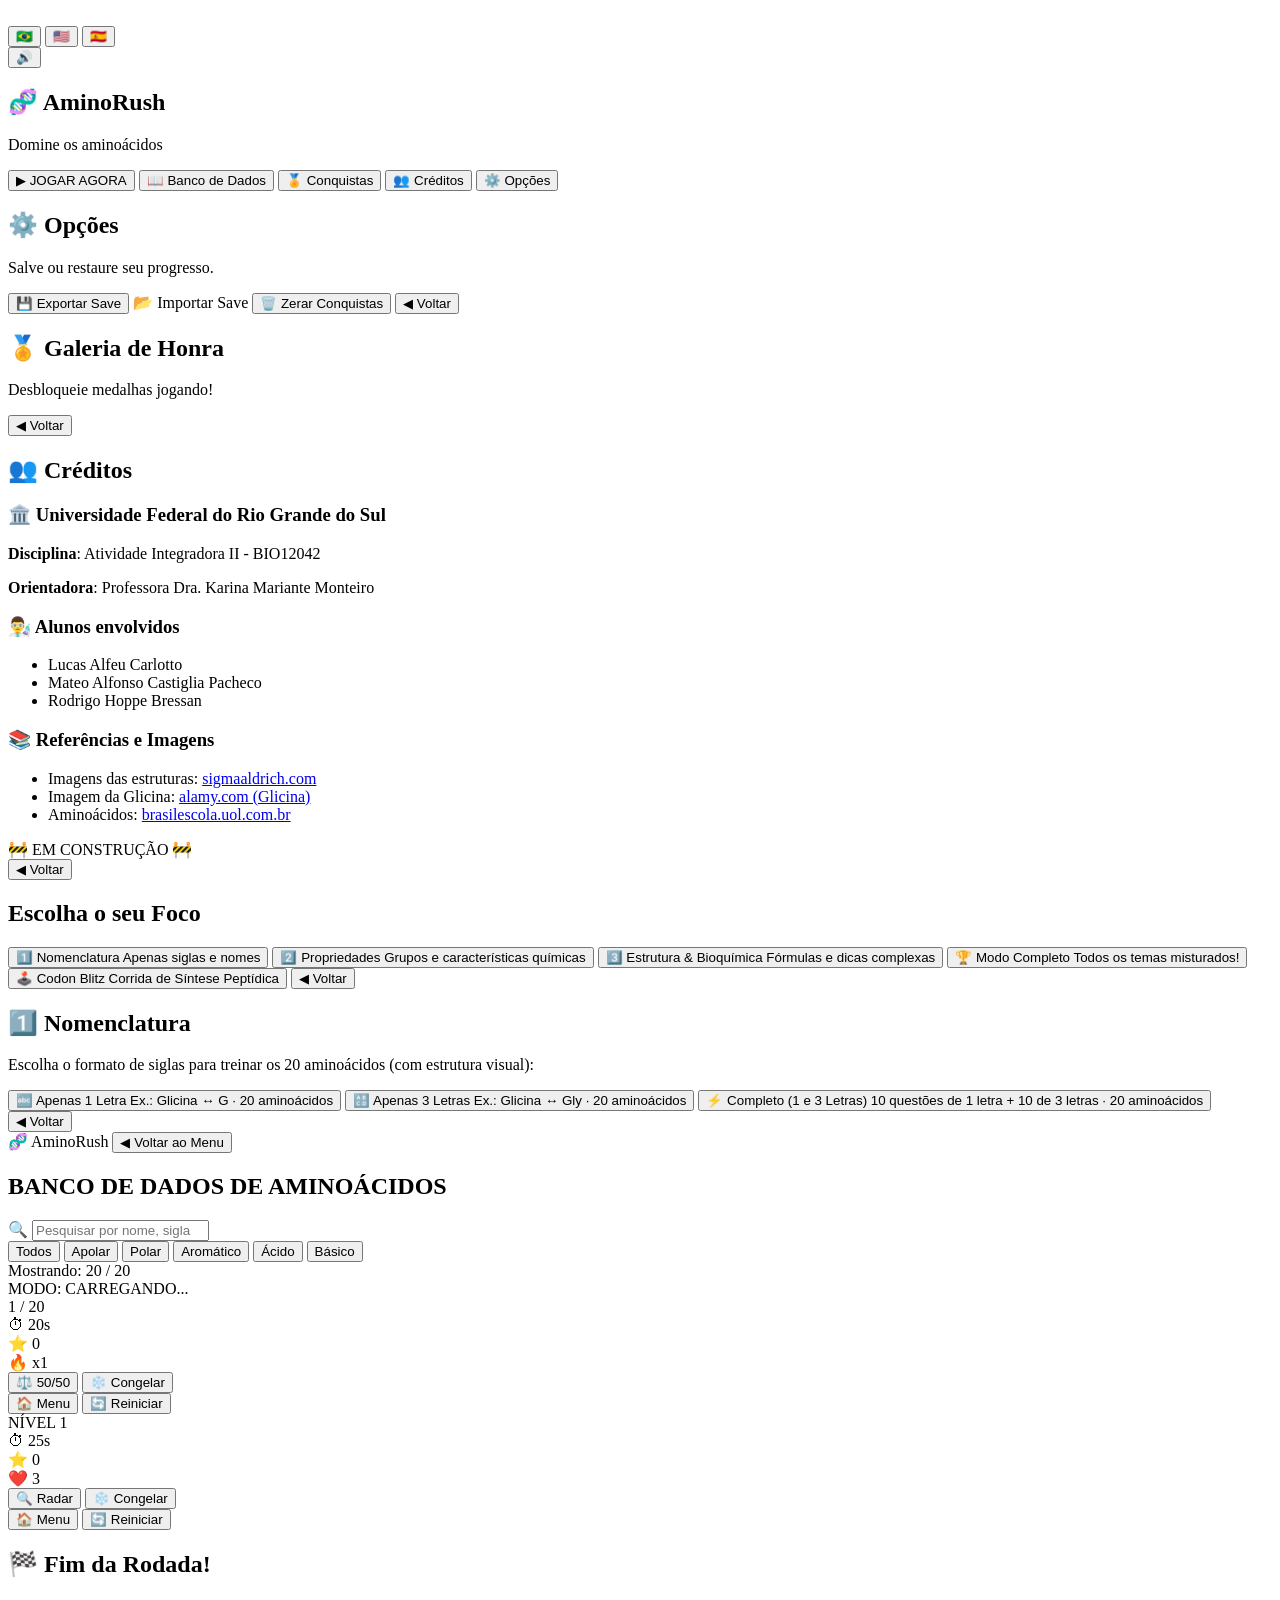
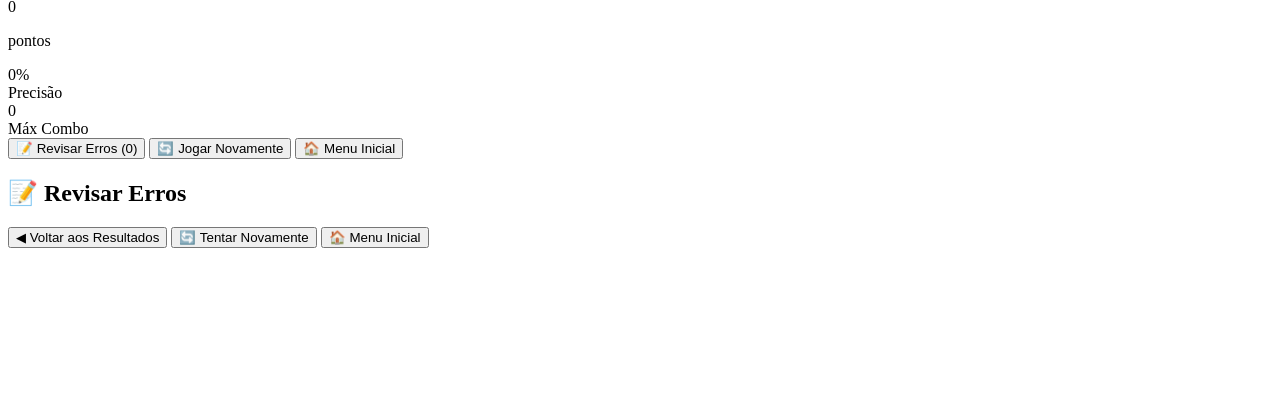
==== commit 00787956: "Add files via upload" ====
--- a/index.html
+++ b/index.html
@@ -4,537 +4,403 @@
     <meta charset="UTF-8">
     <meta name="viewport" content="width=device-width, initial-scale=1.0">
     <title>AminoRush - Ultimate Edition</title>
-    <style>
-        @import url('https://fonts.googleapis.com/css2?family=Space+Grotesk:wght@300;400;500;600;700&family=JetBrains+Mono:wght@400;500;700&display=swap');
-
-        :root {
-            --blue: #6C5CE7;
-            --green: #00B894;
-            --red: #FF6B6B;
-            --purple: #A855F7;
-            --orange: #F59E0B;
-            --gray-light: #1E293B;
-            --gray: #94A3B8;
-            --dark: #F1F5F9;
-            --white: #0F172A;
-            --bg-grad-1: #0F172A;
-            --bg-grad-2: #1E1B4B;
-            --shadow: 0 4px 6px -1px rgba(0, 0, 0, 0.3), 0 2px 4px -2px rgba(0, 0, 0, 0.2);
-            --shadow-lg: 0 20px 25px -5px rgba(0, 0, 0, 0.4), 0 10px 10px -5px rgba(0, 0, 0, 0.3);
-            --radius: 24px;
-            --radius-sm: 16px;
-            --transition: all 0.3s cubic-bezier(0.4, 0, 0.2, 1);
-            --neon-glow: 0 0 20px rgba(108, 92, 231, 0.3);
-        }
-
-        [data-theme="light"] {
-            --gray-light: #F1F5F9;
-            --gray: #64748B;
-            --dark: #1E293B;
-            --white: #FFFFFF;
-            --bg-grad-1: #EFF6FF;
-            --bg-grad-2: #F5F3FF;
-            --shadow: 0 4px 6px -1px rgba(0, 0, 0, 0.1), 0 2px 4px -2px rgba(0, 0, 0, 0.06);
-            --shadow-lg: 0 20px 25px -5px rgba(0, 0, 0, 0.1), 0 10px 10px -5px rgba(0, 0, 0, 0.04);
-            --neon-glow: 0 0 20px rgba(108, 92, 231, 0.15);
-        }
-
-        * { margin: 0; padding: 0; box-sizing: border-box; }
-
-        body {
-            font-family: 'Space Grotesk', 'Inter', system-ui, sans-serif;
-            background: var(--bg-grad-1);
-            min-height: 100vh;
-            display: flex;
-            align-items: center;
-            justify-content: center;
-            padding: 20px;
-            color: var(--dark);
-            -webkit-tap-highlight-color: transparent;
-            user-select: none;
-            overflow-x: hidden;
-            transition: background 0.5s ease;
-            position: relative;
-        }
-
-        body::before {
-            content: '';
-            position: fixed;
-            top: 0; left: 0; width: 100%; height: 100%;
-            background: 
-                radial-gradient(circle at 20% 50%, rgba(108, 92, 231, 0.15) 0%, transparent 50%),
-                radial-gradient(circle at 80% 80%, rgba(168, 85, 247, 0.15) 0%, transparent 50%),
-                radial-gradient(circle at 50% 20%, rgba(0, 184, 148, 0.1) 0%, transparent 50%);
-            z-index: -1;
-            transform: translateZ(0);
-        }
-
-        .bg-pattern {
-            position: fixed;
-            top: 0; left: 0; width: 100%; height: 100%;
-            z-index: -1;
-            background-image: 
-                linear-gradient(rgba(108, 92, 231, 0.05) 1px, transparent 1px),
-                linear-gradient(90deg, rgba(108, 92, 231, 0.05) 1px, transparent 1px);
-            background-size: 60px 60px;
-            animation: patternMove 20s linear infinite;
-            will-change: transform;
-            transform: translateZ(0);
-        }
-
-        @keyframes patternMove {
-            0% { transform: translate3d(0, 0, 0); }
-            100% { transform: translate3d(60px, 60px, 0); }
-        }
-
-        .container { width: 100%; max-width: 520px; position: relative; z-index: 1; }
-
-        .global-controls {
-            position: absolute; top: -60px; right: 0; display: flex; gap: 12px; z-index: 10; align-items: center;
-            -webkit-backdrop-filter: blur(16px);
-            backdrop-filter: blur(16px);
-            padding: 8px 12px; border-radius: 40px;
-            background: rgba(15, 23, 42, 0.6);
-            border: 1px solid rgba(108, 92, 231, 0.2);
-            transform: translateZ(0);
-        }
-
-        [data-theme="light"] .global-controls { background: rgba(255, 255, 255, 0.8); border: 1px solid rgba(108, 92, 231, 0.15); }
-        .lang-controls { display: flex; gap: 4px; margin-right: 6px; }
-
-        .ctrl-btn {
-            background: transparent; border: none; padding: 8px; border-radius: 50%;
-            cursor: pointer; font-size: 1.2rem; transition: var(--transition);
-            display: flex; align-items: center; justify-content: center; position: relative; color: var(--dark);
-            will-change: transform;
-        }
-
-        .ctrl-btn:hover { background: rgba(108, 92, 231, 0.2); transform: scale(1.1); }
-        .ctrl-btn:active { transform: scale(0.95); }
-        .lang-btn { font-size: 1rem; width: 36px; height: 36px; color: var(--gray); padding: 0; line-height: 1; border-radius: 50%; position: relative; }
-        .lang-btn.active { color: var(--blue); background: rgba(108, 92, 231, 0.15); font-weight: 700; }
-        .lang-btn.active::after {
-            content: ''; position: absolute; bottom: -2px; left: 50%; transform: translateX(-50%);
-            width: 16px; height: 3px; background: var(--blue); border-radius: 2px;
-        }
-
-        .screen { display: none; will-change: transform, opacity; }
-        .screen.active { display: block; animation: fadeSlideIn 0.4s cubic-bezier(0.16, 1, 0.3, 1) forwards; }
-
-        @keyframes fadeSlideIn {
-            from { opacity: 0; transform: translate3d(0, 30px, 0) scale(0.95); }
-            to { opacity: 1; transform: translate3d(0, 0, 0) scale(1); }
-        }
-
-        @keyframes pulse { 0%, 100% { transform: scale(1); } 50% { transform: scale(1.03); } }
-        @keyframes shake { 0%, 100% { transform: translateX(0); } 25% { transform: translateX(-8px); } 75% { transform: translateX(8px); } }
-        @keyframes popIn { 0% { transform: scale(0.8); opacity: 0; } 70% { transform: scale(1.05); } 100% { transform: scale(1); opacity: 1; } }
-        @keyframes comboFlash { 0%, 100% { transform: scale(1); filter: brightness(1); } 50% { transform: scale(1.2); filter: brightness(1.4); } }
-        @keyframes floatUp { 0% { opacity: 1; transform: translate3d(0, 0, 0) scale(1); } 100% { opacity: 0; transform: translate3d(0, -80px, 0) scale(1.5); } }
-        
-        @keyframes dangerShake {
-            0%, 100% { transform: translate3d(0, 0, 0); }
-            20% { transform: translate3d(-2px, 2px, 0); }
-            40% { transform: translate3d(2px, -2px, 0); }
-            60% { transform: translate3d(-2px, -2px, 0); }
-            80% { transform: translate3d(2px, 2px, 0); }
-        }
-
-        .danger-mode {
-            animation: dangerShake 0.4s infinite !important;
-            border: 2px solid rgba(255, 107, 107, 0.5) !important;
-            box-shadow: 0 0 30px rgba(255, 107, 107, 0.4) !important;
-        }
-
-        @keyframes radarPulse {
-            0%, 100% { box-shadow: 0 0 15px var(--orange); border-color: var(--orange); }
-            50% { box-shadow: 0 0 30px var(--orange); border-color: #F59E0B; background: rgba(245, 158, 11, 0.2); }
-        }
-        .radar-glow {
-            animation: radarPulse 1s infinite !important;
-            border-color: var(--orange) !important;
-            color: var(--orange) !important;
-            z-index: 10;
-        }
-
-        .card {
-            background: rgba(15, 23, 42, 0.85);
-            -webkit-backdrop-filter: blur(16px);
-            backdrop-filter: blur(16px);
-            border: 1px solid rgba(108, 92, 231, 0.2);
-            border-radius: var(--radius);
-            padding: 32px 24px;
-            box-shadow: var(--shadow-lg);
-            text-align: center;
-            transition: var(--transition);
-            position: relative;
-            overflow: hidden;
-            transform: translateZ(0); 
-        }
-
-        [data-theme="light"] .card { background: rgba(255, 255, 255, 0.85); border: 1px solid rgba(108, 92, 231, 0.1); }
-
-        .card::before {
-            content: ''; position: absolute; top: 0; left: 0; right: 0; height: 2px;
-            background: linear-gradient(90deg, transparent, var(--blue), var(--purple), transparent);
-            opacity: 0.5;
-        }
-
-        .card h1 {
-            font-size: 2.8rem; font-weight: 700; margin-bottom: 8px;
-            background: linear-gradient(135deg, #A855F7, #6C5CE7, #00B894);
-            -webkit-background-clip: text; -webkit-text-fill-color: transparent;
-            background-clip: text; letter-spacing: -1px;
-        }
-
-        .level-indicator {
-            display: inline-block; padding: 8px 20px; border-radius: 50px; font-weight: 700; font-size: 0.8rem;
-            margin-bottom: 16px; letter-spacing: 1px; text-transform: uppercase;
-            -webkit-backdrop-filter: blur(10px); backdrop-filter: blur(10px); border: 1px solid rgba(108, 92, 231, 0.3);
-        }
-
-        .btn {
-            display: inline-flex; flex-direction: column; align-items: center; justify-content: center; gap: 6px;
-            padding: 16px 24px; border: none; border-radius: var(--radius-sm); font-size: 1.1rem; font-weight: 600;
-            cursor: pointer; transition: var(--transition); width: 100%; margin: 6px 0; color: #fff;
-            position: relative; overflow: hidden; font-family: 'Space Grotesk', sans-serif;
-            will-change: transform, box-shadow;
-        }
-
-        .btn::before {
-            content: ''; position: absolute; top: 50%; left: 50%; width: 150%; padding-top: 150%;
-            border-radius: 50%; background: rgba(255, 255, 255, 0.15);
-            transform: translate(-50%, -50%) scale(0); opacity: 0;
-            transition: transform 0.4s ease-out, opacity 0.4s ease-out;
-            pointer-events: none;
-        }
-        .btn:active::before { transform: translate(-50%, -50%) scale(1); opacity: 1; transition: 0s; }
-        .btn:active { transform: scale(0.97); }
-
-        .btn-primary { background: linear-gradient(135deg, #6C5CE7, #A855F7); box-shadow: 0 8px 32px rgba(108, 92, 231, 0.4); font-size: 1.2rem; flex-direction: row; letter-spacing: 0.5px; }
-        .btn-primary:hover { box-shadow: 0 12px 40px rgba(108, 92, 231, 0.6); transform: translateY(-2px); }
-
-        .btn-secondary { background: rgba(30, 41, 59, 0.8); -webkit-backdrop-filter: blur(16px); backdrop-filter: blur(16px); color: var(--dark); border: 1px solid rgba(108, 92, 231, 0.2); flex-direction: row; }
-        [data-theme="light"] .btn-secondary { background: rgba(241, 245, 249, 0.8); border: 1px solid rgba(108, 92, 231, 0.15); }
-        .btn-secondary:hover { border-color: var(--blue); background: rgba(108, 92, 231, 0.1); box-shadow: var(--neon-glow); }
-
-        .btn-danger-outline { background: rgba(30, 41, 59, 0.6); -webkit-backdrop-filter: blur(16px); backdrop-filter: blur(16px); color: #FF6B6B; border: 1px solid rgba(255, 107, 107, 0.2); flex-direction: row; }
-        [data-theme="light"] .btn-danger-outline { background: rgba(241, 245, 249, 0.8); border: 1px solid rgba(255, 107, 107, 0.2); }
-        .btn-danger-outline:hover { border-color: #FF6B6B; background: rgba(255, 107, 107, 0.1); box-shadow: 0 0 20px rgba(255, 107, 107, 0.2); transform: translateY(-2px); }
-
-        .btn-success { background: linear-gradient(135deg, #00B894, #00A381); box-shadow: 0 8px 32px rgba(0, 184, 148, 0.4); flex-direction: row; }
-        .btn-success:hover { box-shadow: 0 12px 40px rgba(0, 184, 148, 0.6); transform: translateY(-2px); }
-
-        .btn-small { padding: 12px 24px; font-size: 0.9rem; max-width: 200px; flex-direction: row; }
-        
-        .btn-mode-nom { background: linear-gradient(135deg, #38bdf8, var(--blue)); box-shadow: 0 8px 32px rgba(108, 92, 231, 0.4); }
-        .btn-mode-prop { background: linear-gradient(135deg, #4ade80, var(--green)); box-shadow: 0 8px 32px rgba(34, 197, 94, 0.4); }
-        .btn-mode-struc { background: linear-gradient(135deg, #A855F7, #D946EF); box-shadow: 0 8px 32px rgba(168, 85, 247, 0.4); }
-        .btn-mode-mixed { background: linear-gradient(135deg, #F59E0B, #D97706); box-shadow: 0 8px 32px rgba(245, 158, 11, 0.4); }
-        .btn-mode-arcade { background: linear-gradient(135deg, #FF6B6B, #E11D48); box-shadow: 0 8px 32px rgba(225, 29, 72, 0.4); }
-        
-        .mode-desc { font-size: 0.75rem; font-weight: 400; opacity: 0.8; letter-spacing: 0.3px; }
-
-        .btn-grid { display: grid; grid-template-columns: 1fr 1fr; gap: 12px; margin-top: 16px; }
-        .btn-grid .btn {
-            padding: 18px 12px; font-size: 1rem; border: 1px solid rgba(108, 92, 231, 0.2);
-            background: rgba(30, 41, 59, 0.6); -webkit-backdrop-filter: blur(10px); backdrop-filter: blur(10px);
-            color: var(--dark); box-shadow: none; word-break: break-word; flex-direction: row;
-        }
-        [data-theme="light"] .btn-grid .btn { background: rgba(241, 245, 249, 0.8); border: 1px solid rgba(108, 92, 231, 0.1); }
-        .btn-grid .btn:hover:not(:disabled) { border-color: var(--blue); background: rgba(108, 92, 231, 0.15); box-shadow: var(--neon-glow); transform: translateY(-2px); }
-        .btn-grid .btn.correct { background: rgba(0, 184, 148, 0.2); border-color: var(--green); color: #00B894; animation: popIn 0.3s ease; box-shadow: 0 0 20px rgba(0, 184, 148, 0.4); }
-        .btn-grid .btn.wrong { background: rgba(255, 107, 107, 0.2); border-color: var(--red); color: #FF6B6B; animation: shake 0.5s ease; box-shadow: 0 0 20px rgba(255, 107, 107, 0.3); }
-        .btn-grid .btn:disabled { opacity: 0.5; cursor: not-allowed; pointer-events: none; }
-        .btn-grid .btn.hidden-option { visibility: hidden; opacity: 0; pointer-events: none; }
-
-        .powerups-container { display: flex; gap: 12px; justify-content: center; margin-top: 20px; padding-top: 16px; border-top: 1px solid rgba(108, 92, 231, 0.15); }
-        .btn-powerup {
-            background: rgba(30, 41, 59, 0.6); -webkit-backdrop-filter: blur(10px); backdrop-filter: blur(10px);
-            border: 1px solid rgba(108, 92, 231, 0.2); border-radius: 50px; padding: 10px 20px; font-size: 0.9rem;
-            font-weight: 600; color: var(--dark); cursor: pointer; transition: var(--transition);
-            display: flex; align-items: center; gap: 8px; font-family: 'Space Grotesk', sans-serif; will-change: transform;
-        }
-        [data-theme="light"] .btn-powerup { background: rgba(241, 245, 249, 0.8); }
-        .btn-powerup:hover:not(:disabled) { transform: translateY(-2px); border-color: var(--blue); box-shadow: var(--neon-glow); }
-        .btn-powerup:disabled { opacity: 0.3; cursor: not-allowed; filter: grayscale(1); }
-        .freeze-active { background: rgba(108, 92, 231, 0.2) !important; border-color: #6C5CE7 !important; color: #6C5CE7 !important; animation: pulse 1.5s infinite; }
-
-        .floating-score {
-            position: absolute; color: var(--green); font-weight: 900; font-size: 2rem; pointer-events: none;
-            animation: floatUp 1s ease-out forwards; z-index: 1000; text-shadow: 0 0 20px rgba(0, 184, 148, 0.6); font-family: 'JetBrains Mono', monospace;
-            will-change: transform, opacity;
-        }
-
-        .top-bar { display: flex; justify-content: space-between; align-items: center; margin-bottom: 20px; gap: 8px; }
-        .stat-pill {
-            display: flex; align-items: center; gap: 8px; background: rgba(30, 41, 59, 0.6);
-            -webkit-backdrop-filter: blur(10px); backdrop-filter: blur(10px); padding: 10px 18px; border-radius: 50px;
-            font-weight: 600; font-size: 0.9rem; color: var(--dark); border: 1px solid rgba(108, 92, 231, 0.15); font-family: 'Space Grotesk', sans-serif;
-        }
-        [data-theme="light"] .stat-pill { background: rgba(241, 245, 249, 0.8); }
-        .stat-pill.timer.urgent { color: var(--red); animation: pulse 0.8s ease infinite; background: rgba(255, 107, 107, 0.15); border-color: rgba(255, 107, 107, 0.4); }
-        .stat-pill.score { color: #6C5CE7; }
-        .stat-pill.combo { color: #F59E0B; }
-        .stat-pill.lives { color: #FF6B6B; }
-
-        .timer-bar-container { width: 100%; height: 6px; background: rgba(30, 41, 59, 0.6); border-radius: 50px; margin-bottom: 24px; overflow: hidden; border: 1px solid rgba(108, 92, 231, 0.1); }
-        
-        .timer-bar-fill {
-            height: 100%; width: 100%; border-radius: 50px; position: relative; transform-origin: left center;
-            transition: transform 0.1s linear, background 0.3s ease; will-change: transform;
-            background: linear-gradient(90deg, #00B894, #00A381); box-shadow: 0 0 15px rgba(0, 184, 148, 0.5);
-        }
-        .timer-bar-fill::after {
-            content: ''; position: absolute; top: 0; right: 0; width: 20px; height: 100%;
-            background: rgba(255, 255, 255, 0.3); border-radius: 50px;
-        }
-        
-        .timer-warn { background: linear-gradient(90deg, #F59E0B, #D97706); box-shadow: 0 0 15px rgba(245, 158, 11, 0.5); }
-        .timer-danger { background: linear-gradient(90deg, #FF6B6B, #EF4444); box-shadow: 0 0 15px rgba(255, 107, 107, 0.5); }
-        .timer-frozen { background: linear-gradient(90deg, #6C5CE7, #A855F7); box-shadow: 0 0 15px rgba(108, 92, 231, 0.5); animation: pulse 1.5s infinite; }
-
-        .question-text { font-size: 1.3rem; font-weight: 600; margin-bottom: 20px; line-height: 1.5; min-height: 80px; display: flex; align-items: center; justify-content: center; text-align: center; color: var(--dark); flex-direction: column; }
-        
-        /* Estilos do Modo Codon Blitz */
-        .arcade-sequence { display: flex; gap: 8px; justify-content: center; margin-bottom: 24px; flex-wrap: wrap; }
-        .seq-item {
-            background: rgba(30, 41, 59, 0.6); border: 2px solid rgba(108, 92, 231, 0.2);
-            padding: 6px 16px; border-radius: 8px; font-family: 'JetBrains Mono', monospace; font-weight: bold;
-            color: var(--gray); transition: var(--transition);
-            display: flex; flex-direction: column; align-items: center; gap: 2px;
-        }
-        [data-theme="light"] .seq-item { background: rgba(241, 245, 249, 0.8); }
-        .seq-item.active { border-color: var(--orange); color: var(--orange); box-shadow: 0 0 15px rgba(245, 158, 11, 0.4); transform: scale(1.1); }
-        .seq-item.completed { border-color: var(--green); color: var(--green); opacity: 0.7; transform: scale(0.95); }
-        
-        .seq-tres { font-size: 1.1rem; }
-        .seq-uma { font-size: 0.75rem; opacity: 0.6; }
-
-        .arcade-grid { display: grid; grid-template-columns: repeat(3, 1fr); gap: 8px; }
-        .arcade-grid .btn { padding: 12px 8px; font-size: 0.9rem; }
-
-        .feedback-overlay { position: fixed; top: 0; left: 0; width: 100%; height: 100%; pointer-events: none; z-index: 100; display: flex; align-items: center; justify-content: center; }
-        .feedback-text { font-size: 5rem; font-weight: 900; animation: popIn 0.4s cubic-bezier(0.34, 1.56, 0.64, 1); text-shadow: 0 0 40px rgba(108, 92, 231, 0.5); will-change: transform; }
-        .feedback-text.timeout { color: var(--red); font-size: 2rem; background: rgba(15, 23, 42, 0.9); -webkit-backdrop-filter: blur(16px); backdrop-filter: blur(16px); padding: 16px 32px; border-radius: 16px; box-shadow: var(--shadow-lg); border: 2px solid rgba(255, 107, 107, 0.5); text-align: center; }
-
-        .result-detail { display: flex; justify-content: space-around; margin: 24px 0; flex-wrap: wrap; gap: 12px; }
-        .result-detail-item .value { font-size: 2rem; font-weight: 700; color: #6C5CE7; font-family: 'JetBrains Mono', monospace; }
-        .result-detail-item .label { font-size: 0.8rem; color: var(--gray); text-transform: uppercase; letter-spacing: 1px; }
-
-        /* Detalhes do Estudo */
-        .study-card { background: rgba(15, 23, 42, 0.85); -webkit-backdrop-filter: blur(16px); backdrop-filter: blur(16px); border: 1px solid rgba(108, 92, 231, 0.2); border-radius: var(--radius); padding: 28px 24px; box-shadow: var(--shadow-lg); text-align: center; border-top: 4px solid var(--amino-color, #6C5CE7); transform: translateZ(0); }
-        [data-theme="light"] .study-card { background: rgba(255, 255, 255, 0.85); }
-        .study-card .aa-name { font-size: 2.2rem; font-weight: 700; margin-bottom: 4px; letter-spacing: -0.5px; }
-        
-        .aa-structure-container {
-            margin: 16px auto;
-            max-width: 280px;
-            height: 140px;
-            display: flex;
-            align-items: center;
-            justify-content: center;
-            background: transparent;
-            position: relative;
-        }
-        
-        /* FILTRO MÁGICO SVG: Transforma fundo claro em invisível (Alpha 0) */
-        .aa-structure-container img, #gameQuestionImage { 
-            position: relative; z-index: 1; max-width: 100%; max-height: 100%; object-fit: contain; 
-            filter: url(#magic-dark);
-        }
-        [data-theme="light"] .aa-structure-container img, [data-theme="light"] #gameQuestionImage { 
-            filter: url(#magic-light);
-        }
-
-        .structure-placeholder { position: relative; z-index: 1; color: var(--gray); font-size: 0.85rem; font-style: italic; opacity: 0.7; animation: pulse 2s infinite; }
-
-        .study-card .aa-codes { font-size: 1.3rem; color: var(--blue); font-weight: 600; margin-bottom: 8px; font-family: 'JetBrains Mono', monospace; }
-        .aa-group { display: inline-block; padding: 8px 20px; border-radius: 50px; font-weight: 700; font-size: 0.9rem; margin-bottom: 12px; color: #fff; letter-spacing: 0.5px; }
-        
-        .study-details { text-align: left; margin: 16px 0; background: rgba(30, 41, 59, 0.4); padding: 16px; border-radius: var(--radius-sm); border: 1px solid rgba(108, 92, 231, 0.1); }
-        [data-theme="light"] .study-details { background: rgba(241, 245, 249, 0.5); }
-        .study-details ul { list-style: none; padding: 0; margin: 0; }
-        .study-details li { margin-bottom: 12px; color: var(--gray); font-size: 0.9rem; line-height: 1.4; }
-        .study-details li:last-child { margin-bottom: 0; }
-        .study-details strong { color: var(--dark); }
-
-        .tag-apolar { background: linear-gradient(135deg, #64748B, #475569); } .tag-polar { background: linear-gradient(135deg, #0D9488, #0F766E); } .tag-acid { background: linear-gradient(135deg, #C026D3, #A21CAF); } .tag-basic { background: linear-gradient(135deg, #3B82F6, #2563EB); } .tag-aromatic { background: linear-gradient(135deg, #7C3AED, #6D28D9); }
-        
-        .study-card .aa-tip { background: rgba(245, 158, 11, 0.1); border-left: 4px solid #F59E0B; padding: 12px 16px; border-radius: 0 var(--radius-sm) var(--radius-sm) 0; font-size: 0.9rem; margin-top: 12px; text-align: left; -webkit-backdrop-filter: blur(10px); backdrop-filter: blur(10px); }
-        
-        .review-item { background: rgba(30, 41, 59, 0.6); -webkit-backdrop-filter: blur(10px); backdrop-filter: blur(10px); border-radius: var(--radius-sm); padding: 16px; margin: 8px 0; text-align: left; border: 1px solid rgba(108, 92, 231, 0.1); }
-        [data-theme="light"] .review-item { background: rgba(241, 245, 249, 0.8); }
-
-        .toast-container { position: fixed; top: 20px; right: 20px; display: flex; flex-direction: column; gap: 10px; z-index: 9999; pointer-events: none; }
-        .toast { pointer-events: auto; background: rgba(15, 23, 42, 0.9); -webkit-backdrop-filter: blur(20px); backdrop-filter: blur(20px); border-left: 4px solid #F59E0B; padding: 14px 20px; border-radius: 12px; box-shadow: var(--shadow-lg); display: flex; align-items: center; gap: 12px; transform: translateX(120%); animation: slideInRight 0.5s cubic-bezier(0.16, 1, 0.3, 1) forwards; border: 1px solid rgba(245, 158, 11, 0.3); will-change: transform; }
-        [data-theme="light"] .toast { background: rgba(255, 255, 255, 0.9); }
-        @keyframes slideInRight { to { transform: translateX(0); } }
-        @keyframes fadeOutRight { to { opacity: 0; transform: translateX(120%); } }
-        .toast-icon { font-size: 2rem; }
-        .toast-content h4 { margin-bottom: 2px; color: var(--dark); font-size: 0.95rem; font-weight: 700; }
-        .toast-content p { color: var(--gray); font-size: 0.8rem; margin: 0; }
-
-        .achievements-grid { display: grid; grid-template-columns: repeat(2, 1fr); gap: 12px; margin: 20px 0; max-height: 400px; overflow-y: auto; padding: 4px; }
-        .achievements-grid::-webkit-scrollbar { width: 4px; } .achievements-grid::-webkit-scrollbar-track { background: transparent; } .achievements-grid::-webkit-scrollbar-thumb { background: var(--blue); border-radius: 2px; }
-        .achiev-card { background: rgba(30, 41, 59, 0.6); -webkit-backdrop-filter: blur(10px); backdrop-filter: blur(10px); border: 1px solid rgba(108, 92, 231, 0.1); border-radius: var(--radius-sm); padding: 16px 12px; text-align: center; display: flex; flex-direction: column; align-items: center; justify-content: center; gap: 8px; transition: var(--transition); position: relative; }
-        [data-theme="light"] .achiev-card { background: rgba(241, 245, 249, 0.8); }
-        .achiev-card.locked { opacity: 0.4; filter: grayscale(1); border: 1px dashed rgba(108, 92, 231, 0.2); }
-        .achiev-card.unlocked { border-color: rgba(245, 158, 11, 0.5); box-shadow: 0 0 20px rgba(245, 158, 11, 0.2); }
-        .achiev-icon { font-size: 2.5rem; }
-        .achiev-title { font-size: 0.95rem; font-weight: 700; color: var(--dark); }
-        .achiev-desc { font-size: 0.75rem; color: var(--gray); line-height: 1.3; }
-        .achiev-date { font-size: 0.7rem; color: var(--blue); margin-top: 4px; font-weight: 600; background: rgba(108, 92, 231, 0.1); padding: 4px 10px; border-radius: 12px; display: inline-block; font-family: 'JetBrains Mono', monospace; }
-
-        #confettiCanvas { position: fixed; top: 0; left: 0; width: 100%; height: 100%; pointer-events: none; z-index: 200; }
-    </style>
+
+    <!-- Fontes -->
+    <link rel="preconnect" href="https://fonts.googleapis.com">
+    <link rel="preconnect" href="https://fonts.gstatic.com" crossorigin>
+    <link href="https://fonts.googleapis.com/css2?family=Space+Grotesk:wght@300;400;500;600;700&family=JetBrains+Mono:wght@400;500;700&display=swap" rel="stylesheet">
+
+    <!-- Folhas de Estilo (Bloco 2) -->
+    <link rel="stylesheet" href="./css/global.css">
+    <link rel="stylesheet" href="./css/animations.css">
+    <link rel="stylesheet" href="./css/components.css">
+    <link rel="stylesheet" href="./css/game.css">
+    <link rel="stylesheet" href="./css/codon-blitz.css">
+    <link rel="stylesheet" href="./css/database.css">
+    <link rel="stylesheet" href="./css/responsive.css">
 </head>
 <body>
-    
-    <!-- Filtros SVG Mágicos que controlam a transparência das moléculas -->
-    <svg width="0" height="0" style="position: absolute; pointer-events: none;">
+    <!-- Filtro SVG para transparência das estruturas químicas no tema escuro -->
+    <svg width="0" height="0" class="svg-filters" aria-hidden="true">
         <filter id="magic-dark" color-interpolation-filters="sRGB">
             <feColorMatrix type="matrix" values="
                 -1 -1 -1 0 2.5
                 -1 -1 -1 0 2.5
                 -1 -1 -1 0 2.5
-                0  0  0  1 0
+                 0  0  0 1 0
             " />
             <feColorMatrix type="matrix" values="
-                1 0 0 0 0
-                0 1 0 0 0
-                0 0 1 0 0
+                1     0     0     0 0
+                0     1     0     0 0
+                0     0     1     0 0
                 0.333 0.333 0.333 0 0
             " />
         </filter>
-        <filter id="magic-light" color-interpolation-filters="sRGB">
-            <feColorMatrix type="matrix" values="
-                1 1 1 0 -1.5
-                1 1 1 0 -1.5
-                1 1 1 0 -1.5
-                0 0 0 1 0
-            " />
-            <feColorMatrix type="matrix" values="
-                0 0 0 0 0
-                0 0 0 0 0
-                0 0 0 0 0
-                -0.333 -0.333 -0.333 0 1
-            " />
-        </filter>
     </svg>
 
-    <div class="bg-pattern"></div>
-
-    <div class="container">
+    <div class="bg-pattern" aria-hidden="true"></div>
+
+    <main class="container">
         <!-- Controles Globais -->
-        <div class="global-controls">
-            <div class="lang-controls">
-                <button class="ctrl-btn lang-btn active" onclick="setLanguage('pt')" id="btn-pt" title="Português">🇧🇷</button>
-                <button class="ctrl-btn lang-btn" onclick="setLanguage('en')" id="btn-en" title="English">🇺🇸</button>
-                <button class="ctrl-btn lang-btn" onclick="setLanguage('es')" id="btn-es" title="Español">🇪🇸</button>
-            </div>
-            <button class="ctrl-btn" id="soundBtn" onclick="toggleSound()">🔊</button>
-            <button class="ctrl-btn" id="themeBtn" onclick="toggleTheme()">☀️</button>
-        </div>
+        <header class="global-controls">
+            <div class="lang-controls" role="group" aria-label="Idioma">
+                <button type="button" class="ctrl-btn lang-btn active" id="btn-pt-BR" data-action="set-lang" data-lang="pt-BR" title="Português">🇧🇷</button>
+                <button type="button" class="ctrl-btn lang-btn" id="btn-en-US" data-action="set-lang" data-lang="en-US" title="English">🇺🇸</button>
+                <button type="button" class="ctrl-btn lang-btn" id="btn-es-ES" data-action="set-lang" data-lang="es-ES" title="Español">🇪🇸</button>
+            </div>
+            <button type="button" class="ctrl-btn" id="soundBtn" data-action="toggle-sound" aria-label="Alternar som">🔊</button>
+        </header>
 
         <!-- Tela Inicial -->
-        <div class="screen active" id="homeScreen">
+        <section class="screen active" id="homeScreen">
             <div class="card">
                 <h1>🧬 AminoRush</h1>
-                <p style="color:var(--gray); margin-bottom: 32px; font-size: 1.1rem;" data-i18n="subtitle">Domine os aminoácidos</p>
-                <button type="button" class="btn btn-primary" onclick="showScreen('modeScreen')"><span data-i18n="btnPlay">▶ JOGAR AGORA</span></button>
-                <button type="button" class="btn btn-secondary" onclick="showStudy()"><span data-i18n="btnStudy">📖 Banco de Dados</span></button>
-                <button type="button" class="btn btn-secondary" onclick="showAchievementsScreen()"><span data-i18n="btnAchiev">🏅 Conquistas</span></button>
-                <button type="button" class="btn btn-secondary" onclick="showScreen('creditsScreen')"><span data-i18n="btnCredits">👥 Créditos</span></button>
-                <button type="button" class="btn btn-secondary" onclick="showOptionsScreen()"><span data-i18n="btnOptions">⚙️ Opções</span></button>
-            </div>
-        </div>
+                <p class="subtitle" data-i18n="subtitle">Domine os aminoácidos</p>
+                <button type="button" class="btn btn-primary" data-action="show-screen" data-target="modeScreen">
+                    <span data-i18n="btnPlay">▶ JOGAR AGORA</span>
+                </button>
+                <button type="button" class="btn btn-secondary" data-action="open-study">
+                    <span data-i18n="btnStudy">📖 Banco de Dados</span>
+                </button>
+                <button type="button" class="btn btn-secondary" data-action="open-achievements">
+                    <span data-i18n="btnAchiev">🏅 Conquistas</span>
+                </button>
+                <button type="button" class="btn btn-secondary" data-action="show-screen" data-target="creditsScreen">
+                    <span data-i18n="btnCredits">👥 Créditos</span>
+                </button>
+                <button type="button" class="btn btn-secondary" data-action="show-screen" data-target="optionsScreen">
+                    <span data-i18n="btnOptions">⚙️ Opções</span>
+                </button>
+            </div>
+        </section>
 
         <!-- Tela de Opções -->
-        <div class="screen" id="optionsScreen">
-            <div class="card" style="padding: 24px 20px;">
-                <h2 style="margin-bottom: 8px; font-size: 1.5rem;" data-i18n="optionsTitle">⚙️ Opções</h2>
-                <p style="color:var(--gray); font-size: 0.9rem; margin-bottom: 24px;" data-i18n="optionsDesc">Salve ou restaure seu progresso.</p>
-                
-                <button type="button" class="btn btn-primary" onclick="exportData()"><span data-i18n="btnExport">💾 Exportar Save</span></button>
-                
-                <label for="importFile" class="btn btn-secondary" style="cursor: pointer; margin-top: 12px; margin-bottom: 12px;">
+        <section class="screen" id="optionsScreen">
+            <div class="card card-compact">
+                <h2 class="screen-title" data-i18n="optionsTitle">⚙️ Opções</h2>
+                <p class="screen-desc" data-i18n="optionsDesc">Salve ou restaure seu progresso.</p>
+
+                <button type="button" class="btn btn-primary" data-action="export-data">
+                    <span data-i18n="btnExport">💾 Exportar Save</span>
+                </button>
+
+                <label for="importFile" class="btn btn-secondary btn-file-label">
                     <span data-i18n="btnImport">📂 Importar Save</span>
                 </label>
-                <input type="file" id="importFile" accept=".json" style="display: none;" onchange="importData(event)">
-
-                <button type="button" class="btn btn-danger-outline" style="margin-bottom: 12px;" onclick="resetAchievements()">
+                <input type="file" id="importFile" accept=".json" hidden>
+
+                <button type="button" class="btn btn-danger-outline btn-spaced" data-action="reset-achievements">
                     <span data-i18n="btnReset">🗑️ Zerar Conquistas</span>
                 </button>
 
-                <button type="button" class="btn btn-secondary btn-small" style="margin-top: 20px;" onclick="goHome()"><span data-i18n="btnBack">◀ Voltar</span></button>
-            </div>
-        </div>
+                <button type="button" class="btn btn-secondary btn-small btn-back" data-action="go-home">
+                    <span data-i18n="btnBack">◀ Voltar</span>
+                </button>
+            </div>
+        </section>
 
         <!-- Tela de Conquistas -->
-        <div class="screen" id="achievementsScreen">
-            <div class="card" style="padding: 24px 20px;">
-                <h2 style="margin-bottom: 8px; font-size: 1.5rem;" data-i18n="achievTitle">🏅 Galeria de Honra</h2>
-                <p style="color:var(--gray); font-size: 0.9rem;" data-i18n="achievSubtitle">Desbloqueie medalhas jogando!</p>
+        <section class="screen" id="achievementsScreen">
+            <div class="card card-compact">
+                <h2 class="screen-title" data-i18n="achievTitle">🏅 Galeria de Honra</h2>
+                <p class="screen-desc" data-i18n="achievSubtitle">Desbloqueie medalhas jogando!</p>
                 <div class="achievements-grid" id="achievementsGrid"></div>
-                <button type="button" class="btn btn-secondary btn-small" style="margin-top: 20px;" onclick="goHome()"><span data-i18n="btnBack">◀ Voltar</span></button>
-            </div>
-        </div>
-
-        <!-- Tela de Créditos (Em Construção) -->
-        <div class="screen" id="creditsScreen">
-            <div class="card" style="padding: 24px 20px;">
-                <h2 style="margin-bottom: 8px; font-size: 1.5rem;" data-i18n="btnCredits">👥 Créditos</h2>
-                <div style="padding: 60px 0; border: 2px dashed rgba(108, 92, 231, 0.2); border-radius: var(--radius-sm); margin: 20px 0; background: rgba(0,0,0,0.1);">
-                    <h3 style="color: var(--orange); font-size: 1.5rem; font-weight: 700; animation: pulse 2s infinite;" data-i18n="underConstruction">🚧 EM CONSTRUÇÃO 🚧</h3>
-                </div>
-                <button type="button" class="btn btn-secondary btn-small" style="margin-top: 20px;" onclick="goHome()"><span data-i18n="btnBack">◀ Voltar</span></button>
-            </div>
-        </div>
+                <button type="button" class="btn btn-secondary btn-small btn-back" data-action="go-home">
+                    <span data-i18n="btnBack">◀ Voltar</span>
+                </button>
+            </div>
+        </section>
+
+        <!-- Tela de Créditos -->
+        <section class="screen" id="creditsScreen">
+            <div class="card card-compact credits-card">
+                <h2 class="screen-title" data-i18n="btnCredits">👥 Créditos</h2>
+
+                <div class="credits-content">
+                    <div class="credits-section">
+                        <h3 class="credits-institution">🏛️ Universidade Federal do Rio Grande do Sul</h3>
+                        <p class="credits-meta">
+                            <strong data-i18n="creditsCourseLabel">Disciplina</strong>:
+                            <span data-i18n="creditsCourseValue">Atividade Integradora II - BIO12042</span>
+                        </p>
+                        <p class="credits-meta">
+                            <strong data-i18n="creditsAdvisorLabel">Orientadora</strong>:
+                            <span data-i18n="creditsAdvisorValue">Professora Dra. Karina Mariante Monteiro</span>
+                        </p>
+                    </div>
+
+                    <div class="credits-section">
+                        <h3 class="credits-section-title" data-i18n="creditsStudentsTitle">👨‍🔬 Alunos envolvidos</h3>
+                        <ul class="credits-list">
+                            <li>Lucas Alfeu Carlotto</li>
+                            <li>Mateo Alfonso Castiglia Pacheco</li>
+                            <li>Rodrigo Hoppe Bressan</li>
+                        </ul>
+                    </div>
+
+                    <div class="credits-section">
+                        <h3 class="credits-section-title" data-i18n="creditsRefsTitle">📚 Referências e Imagens</h3>
+                        <ul class="credits-links">
+                            <li>
+                                <span data-i18n="creditsRefStructures">Imagens das estruturas</span>:
+                                <a href="https://www.sigmaaldrich.com/" target="_blank" rel="noopener noreferrer">sigmaaldrich.com</a>
+                            </li>
+                            <li>
+                                <span data-i18n="creditsRefGlycine">Imagem da Glicina</span>:
+                                <a href="https://www.alamy.com/glycine-amino-acid-chemical-molecule-and-essential-chain-structure-vector-molecular-formula-glycine-formula-with-molecule-atoms-chain-structure-of-image614708635.html?imageid=3629830F-46CF-4AAE-9F7F-B17B2FCFC0D3&amp;pn=1&amp;searchId=28781746b24ec981b7024df3752a3f2f&amp;searchtype=9" target="_blank" rel="noopener noreferrer">alamy.com (Glicina)</a>
+                            </li>
+                            <li>
+                                <span data-i18n="creditsRefAminoAcids">Aminoácidos</span>:
+                                <a href="https://brasilescola.uol.com.br/biologia/aminoacidos.htm" target="_blank" rel="noopener noreferrer">brasilescola.uol.com.br</a>
+                            </li>
+                        </ul>
+                    </div>
+
+                    <div class="credits-wip-badge">
+                        <span data-i18n="underConstruction">🚧 EM CONSTRUÇÃO 🚧</span>
+                    </div>
+                </div>
+
+                <button type="button" class="btn btn-secondary btn-small btn-back" data-action="go-home">
+                    <span data-i18n="btnBack">◀ Voltar</span>
+                </button>
+            </div>
+        </section>
 
         <!-- Tela de Seleção de Modo -->
-        <div class="screen" id="modeScreen">
-            <div class="card" style="padding: 24px 20px;">
-                <h2 style="margin-bottom: 20px; font-size: 1.5rem;" data-i18n="modeTitle">Escolha o seu Foco</h2>
-                <button type="button" class="btn btn-mode-nom" onclick="selectMode('nom')"><span data-i18n="m1Title">1️⃣ Nomenclatura</span><span class="mode-desc" data-i18n="m1Desc">Apenas siglas e nomes</span></button>
-                <button type="button" class="btn btn-mode-prop" onclick="selectMode('prop')"><span data-i18n="m2Title">2️⃣ Propriedades</span><span class="mode-desc" data-i18n="m2Desc">Grupos e características químicas</span></button>
-                <button type="button" class="btn btn-mode-struc" onclick="selectMode('struc')"><span data-i18n="m3Title">3️⃣ Estrutura & Bioquímica</span><span class="mode-desc" data-i18n="m3Desc">Fórmulas e dicas complexas</span></button>
-                <button type="button" class="btn btn-mode-mixed" onclick="selectMode('mixed')"><span data-i18n="m4Title">🏆 Modo Completo</span><span class="mode-desc" data-i18n="m4Desc">Todos os temas misturados!</span></button>
-                
-                <button type="button" class="btn btn-mode-arcade" onclick="startArcade()"><span data-i18n="btnArcade">🕹️ Codon Blitz</span><span class="mode-desc" data-i18n="arcadeDesc">Corrida de Síntese Peptídica</span></button>
-
-                <button type="button" class="btn btn-secondary btn-small" style="margin-top: 20px;" onclick="goHome()"><span data-i18n="btnBack">◀ Voltar</span></button>
-            </div>
-        </div>
-
-        <!-- Tela de Estudo -->
-        <div class="screen" id="studyScreen">
-            <div class="study-card" id="studyCard">
-                <div class="aa-group" id="studyGroup"></div>
-                <div class="aa-name" id="studyName"></div>
-                
-                <div class="aa-structure-container">
-                    <img id="studyStructure" src="" alt="Estrutura Química" style="display: none;">
-                    <div id="studyStructurePlaceholder" class="structure-placeholder" data-i18n="structPlaceholder">🧬 Estrutura Visual em Breve</div>
-                </div>
-
-                <div class="aa-codes" id="studyCodes"></div>
-                
-                <div class="study-details" id="studyDetails"></div>
-                
-                <div class="aa-tip" id="studyTip"></div>
-                <div style="display: flex; gap: 12px; justify-content: center; margin-top: 20px;">
-                    <button type="button" class="btn btn-secondary btn-small" onclick="prevCard()">◀</button>
-                    <button type="button" class="btn btn-secondary btn-small" onclick="nextCard()">▶</button>
-                </div>
-                <button type="button" class="btn btn-secondary btn-small" style="margin-top:12px; width:100%" onclick="goHome()"><span data-i18n="studyBack">🏠 Voltar</span></button>
-            </div>
-        </div>
-
-        <!-- Tela de Jogo Normal -->
-        <div class="screen" id="gameScreen">
-            <div class="card" id="gameCard" style="padding: 20px;">
-                <div class="level-indicator" id="levelIndicator">MODO: CARREGANDO...</div>
+        <section class="screen" id="modeScreen">
+            <div class="card card-compact">
+                <h2 class="screen-title mode-title" data-i18n="modeTitle">Escolha o seu Foco</h2>
+
+                <button type="button" class="btn btn-mode-nom" data-action="show-screen" data-target="nomenclatureScreen">
+                    <span data-i18n="m1Title">1️⃣ Nomenclatura</span>
+                    <span class="mode-desc" data-i18n="m1Desc">Apenas siglas e nomes</span>
+                </button>
+                <button type="button" class="btn btn-mode-prop" data-action="select-mode" data-mode="prop">
+                    <span data-i18n="m2Title">2️⃣ Propriedades</span>
+                    <span class="mode-desc" data-i18n="m2Desc">Grupos e características químicas</span>
+                </button>
+                <button type="button" class="btn btn-mode-struc" data-action="select-mode" data-mode="struc">
+                    <span data-i18n="m3Title">3️⃣ Estrutura &amp; Bioquímica</span>
+                    <span class="mode-desc" data-i18n="m3Desc">Fórmulas e dicas complexas</span>
+                </button>
+                <button type="button" class="btn btn-mode-mixed" data-action="select-mode" data-mode="mixed">
+                    <span data-i18n="m4Title">🏆 Modo Completo</span>
+                    <span class="mode-desc" data-i18n="m4Desc">Todos os temas misturados!</span>
+                </button>
+                <button type="button" class="btn btn-mode-arcade" data-action="start-arcade">
+                    <span data-i18n="btnArcade">🕹️ Codon Blitz</span>
+                    <span class="mode-desc" data-i18n="arcadeDesc">Corrida de Síntese Peptídica</span>
+                </button>
+
+                <button type="button" class="btn btn-secondary btn-small btn-back" data-action="go-home">
+                    <span data-i18n="btnBack">◀ Voltar</span>
+                </button>
+            </div>
+        </section>
+
+
+        <!-- Tela de Submodos de Nomenclatura -->
+        <section class="screen" id="nomenclatureScreen">
+            <div class="card card-compact">
+                <h2 class="screen-title" data-i18n="nomSubTitle">1️⃣ Nomenclatura</h2>
+                <p class="screen-desc" data-i18n="nomSubDesc">Escolha o formato de siglas para treinar os 20 aminoácidos (com estrutura visual):</p>
+
+                <button type="button" class="btn btn-submode-1" data-action="select-nomenclature-variant" data-variant="oneLetter">
+                    <span data-i18n="nomVar1Title">🔤 Apenas 1 Letra</span>
+                    <span class="mode-desc" data-i18n="nomVar1Desc">Ex.: Glicina ↔ G · 20 aminoácidos</span>
+                </button>
+
+                <button type="button" class="btn btn-submode-3" data-action="select-nomenclature-variant" data-variant="threeLetters">
+                    <span data-i18n="nomVar3Title">🔠 Apenas 3 Letras</span>
+                    <span class="mode-desc" data-i18n="nomVar3Desc">Ex.: Glicina ↔ Gly · 20 aminoácidos</span>
+                </button>
+
+                <button type="button" class="btn btn-submode-full" data-action="select-nomenclature-variant" data-variant="full">
+                    <span data-i18n="nomVarFullTitle">⚡ Completo (1 e 3 Letras)</span>
+                    <span class="mode-desc" data-i18n="nomVarFullDesc">10 questões de 1 letra + 10 de 3 letras · 20 aminoácidos</span>
+                </button>
+
+                <button type="button" class="btn btn-secondary btn-small btn-back" data-action="show-screen" data-target="modeScreen">
+                    <span data-i18n="btnBack">◀ Voltar</span>
+                </button>
+            </div>
+        </section>
+
+        <!-- Tela de Banco de Dados / Estudo -->
+        <section class="screen" id="studyScreen">
+            <!-- MODO 1: Grid dos 20 Aminoácidos + Painel Lateral Recolhível -->
+            <div class="db-overview" id="dbOverview">
+                <div class="db-topbar">
+                    <div class="db-topbar-left">
+                        <span class="db-brand">🧬 AminoRush</span>
+                        <button type="button" class="btn btn-secondary btn-db-back" data-action="go-home">
+                            <span data-i18n="dbBackMenu">◀ Voltar ao Menu</span>
+                        </button>
+                    </div>
+                    <div class="db-topbar-center">
+                        <h2 class="db-title" data-i18n="dbTitle">BANCO DE DADOS DE AMINOÁCIDOS</h2>
+                    </div>
+                    <div class="db-topbar-spacer" aria-hidden="true"></div>
+                </div>
+
+                <!-- Barra de Pesquisa e Filtros Multi-seleção -->
+                <div class="db-toolbar">
+                    <div class="db-search-box">
+                        <span class="db-search-icon" aria-hidden="true">🔍</span>
+                        <input
+                            type="search"
+                            id="dbSearchInput"
+                            class="db-search-input"
+                            data-i18n-placeholder="dbSearchPlaceholder"
+                            placeholder="Pesquisar por nome, sigla ou códon..."
+                            autocomplete="off"
+                        >
+                        <button type="button" class="db-search-clear" id="dbSearchClear" data-action="db-clear-search" aria-label="Limpar busca" hidden>✕</button>
+                    </div>
+
+                    <div class="db-filters" id="dbFilters" role="group" aria-label="Filtros por grupo químico">
+                        <button type="button" class="db-filter-chip active" data-action="db-filter" data-group="all">
+                            <span data-i18n="dbFilterAll">Todos</span>
+                        </button>
+                        <button type="button" class="db-filter-chip chip-apolar" data-action="db-filter" data-group="nonpolar">
+                            <span data-i18n="dbFilterNonpolar">Apolar</span>
+                        </button>
+                        <button type="button" class="db-filter-chip chip-polar" data-action="db-filter" data-group="polar">
+                            <span data-i18n="dbFilterPolar">Polar</span>
+                        </button>
+                        <button type="button" class="db-filter-chip chip-aromatic" data-action="db-filter" data-group="aromatic">
+                            <span data-i18n="dbFilterAromatic">Aromático</span>
+                        </button>
+                        <button type="button" class="db-filter-chip chip-acid" data-action="db-filter" data-group="acidic">
+                            <span data-i18n="dbFilterAcidic">Ácido</span>
+                        </button>
+                        <button type="button" class="db-filter-chip chip-basic" data-action="db-filter" data-group="basic">
+                            <span data-i18n="dbFilterBasic">Básico</span>
+                        </button>
+                    </div>
+
+                    <div class="db-counter" id="dbCounter">Mostrando: 20 / 20</div>
+                </div>
+
+                <!-- Layout Grid + Painel Lateral (aparece só ao selecionar um card) -->
+                <div class="db-workspace" id="dbWorkspace">
+                    <div class="db-grid-area">
+                        <div class="db-grid" id="dbGrid"></div>
+                        <div class="db-empty" id="dbEmpty" hidden>
+                            <p data-i18n="dbEmpty">Nenhum aminoácido encontrado com esses filtros.</p>
+                            <button type="button" class="btn btn-secondary btn-small" data-action="db-clear-filters">
+                                <span data-i18n="dbClearFilters">Limpar filtros</span>
+                            </button>
+                        </div>
+                    </div>
+
+                    <aside class="study-card db-side-panel" id="dbSidePanel" hidden aria-label="Detalhes do aminoácido">
+                        <div class="db-badge-row" id="sideBadges"></div>
+                        <div class="aa-name" id="sideName"></div>
+
+                        <div class="aa-structure-container db-zoomable" data-action="db-open-zoom" title="Clique para ampliar">
+                            <img id="sideStructure" src="" alt="Estrutura Química" hidden>
+                            <div id="sideStructurePlaceholder" class="structure-placeholder" data-i18n="structPlaceholder">🧬 Estrutura Visual em Breve</div>
+                            <span class="db-zoom-badge" aria-hidden="true">🔍</span>
+                        </div>
+
+                        <div class="aa-codes" id="sideCodes"></div>
+                        <div class="study-details" id="sideDetails"></div>
+                        <div class="aa-tip" id="sideTip"></div>
+
+                        <button type="button" class="btn btn-primary btn-db-more" data-action="db-open-full-detail">
+                            <span data-i18n="dbMoreDetails">+ Mais Detalhes</span>
+                        </button>
+
+                        <div class="study-nav">
+                            <button type="button" class="btn btn-secondary btn-small" data-action="prev-card">
+                                <span data-i18n="dbPrev">◀ Anterior</span>
+                            </button>
+                            <button type="button" class="btn btn-secondary btn-small" data-action="next-card">
+                                <span data-i18n="dbNext">Seguinte ▶</span>
+                            </button>
+                        </div>
+
+                        <button type="button" class="btn btn-secondary btn-small btn-db-close" data-action="db-close-panel">
+                            <span data-i18n="dbCloseDetails">✖ Fechar Detalhes</span>
+                        </button>
+                    </aside>
+                </div>
+            </div>
+
+            <!-- MODO 2: Visualização Detalhada Focada (+ Mais Detalhes — somente o aminoácido) -->
+            <div class="db-full-detail" id="dbFullDetail" hidden>
+                <div class="db-topbar db-topbar-detail">
+                    <div class="db-topbar-left">
+                        <span class="db-brand">🧬 AminoRush</span>
+                        <button type="button" class="btn btn-secondary btn-db-back" data-action="db-close-full-detail">
+                            <span data-i18n="dbBackGrid">◀ Voltar ao Banco</span>
+                        </button>
+                    </div>
+                    <div class="db-topbar-center">
+                        <h2 class="db-title" data-i18n="dbDetailHeader">VISUALIZAÇÃO DETALHADA</h2>
+                    </div>
+                    <div class="db-topbar-spacer" aria-hidden="true"></div>
+                </div>
+
+                <div class="study-card db-detail-card" id="dbDetailCard">
+                    <div class="db-detail-columns">
+                        <!-- Coluna 1: Identidade + Estrutura + Zoom -->
+                        <div class="db-detail-col-visual">
+                            <div class="db-badge-row" id="fullBadges"></div>
+                            <h3 class="aa-name db-full-name" id="fullName"></h3>
+
+                            <div class="aa-structure-container db-structure-large db-zoomable" data-action="db-open-zoom" title="Clique para ampliar">
+                                <img id="fullStructure" src="" alt="Estrutura Química" hidden>
+                                <div id="fullStructurePlaceholder" class="structure-placeholder" data-i18n="structPlaceholder">🧬 Estrutura Visual em Breve</div>
+                            </div>
+
+                            <div class="aa-codes db-full-codes" id="fullCodes"></div>
+
+                            <button type="button" class="btn btn-secondary btn-small btn-db-zoom" data-action="db-open-zoom">
+                                <span data-i18n="dbZoom">🔍 Zoom</span>
+                            </button>
+                        </div>
+
+                        <!-- Coluna 2: Ficha do Aminoácido + Dica Clássica -->
+                        <div class="db-detail-col-sheet">
+                            <h4 class="db-section-heading" data-i18n="dbCardSheetTitle">Ficha do Aminoácido</h4>
+                            <div class="study-details" id="fullSheetDetails"></div>
+                            <div class="aa-tip" id="fullTip"></div>
+                        </div>
+
+                        <!-- Coluna 3: + Detalhes Bioquímicos e Físico-Químicos -->
+                        <div class="db-detail-col-extra">
+                            <h4 class="db-section-heading db-section-heading-accent" data-i18n="dbExtraDetailsTitle">+ Detalhes</h4>
+                            <div class="study-details db-extra-box" id="fullExtraDetails"></div>
+                        </div>
+                    </div>
+
+                    <div class="db-detail-footer">
+                        <div class="db-detail-nav">
+                            <button type="button" class="btn btn-secondary btn-small" data-action="prev-card">
+                                <span data-i18n="dbPrev">◀ Anterior</span>
+                            </button>
+                            <button type="button" class="btn btn-secondary btn-small" data-action="next-card">
+                                <span data-i18n="dbNext">Seguinte ▶</span>
+                            </button>
+                        </div>
+                        <button type="button" class="btn btn-secondary btn-small btn-db-return" data-action="db-close-full-detail">
+                            <span data-i18n="dbLessDetails">− Menos Detalhes / Voltar ao Banco</span>
+                        </button>
+                    </div>
+                </div>
+            </div>
+        </section>
+
+        <!-- Tela de Jogo (Modos Quiz) -->
+        <section class="screen" id="gameScreen">
+            <div class="card card-game" id="gameCard">
+                <div class="game-header-row">
+                    <div class="level-indicator" id="levelIndicator">MODO: CARREGANDO...</div>
+                    <div class="question-progress" id="questionProgress" aria-label="Progresso das questões">1 / 20</div>
+                </div>
                 <div class="top-bar">
                     <div class="stat-pill timer" id="timerPill">⏱ <span id="timerDisplay">20</span>s</div>
                     <div class="stat-pill score">⭐ <span id="scoreDisplay">0</span></div>
@@ -543,30 +409,50 @@
                 <div class="timer-bar-container">
                     <div class="timer-bar-fill timer-safe" id="timerBar"></div>
                 </div>
-                
+
                 <div class="question-text" id="questionText">
-                    <img id="gameQuestionImage" src="" alt="Estrutura" style="display: none;">
+                    <img id="gameQuestionImage" src="" alt="Estrutura" hidden>
                     <span id="questionSpan"></span>
                 </div>
 
                 <div class="btn-grid" id="optionsGrid"></div>
-                
+
+                <div class="justification-panel" id="justificationPanel" hidden aria-live="polite">
+                    <div class="justification-header">
+                        <span class="justification-status" id="justificationStatus"></span>
+                        <span class="justification-aa-pill" id="justificationAAPill"></span>
+                    </div>
+                    <p class="justification-text" id="justificationText"></p>
+                    <button type="button" class="btn btn-primary btn-continue" id="btnContinueQuestion" data-action="continue-question">
+                        <span id="btnContinueLabel" data-i18n="btnContinue">Continuar ▶</span>
+                    </button>
+                    <span class="continue-hint" data-i18n="continueHint">Pressione Enter ou Espaço para continuar</span>
+                </div>
+
                 <div class="powerups-container">
-                    <button type="button" class="btn-powerup" id="btnFiftyFifty" onclick="useFiftyFifty()"><span data-i18n="btn5050">⚖️ 50/50</span></button>
-                    <button type="button" class="btn-powerup" id="btnFreeze" onclick="useFreeze()"><span data-i18n="btnFreeze">❄️ Congelar</span></button>
-                </div>
-
-                <div style="display: flex; gap: 10px; margin-top: 16px;">
-                    <button type="button" class="btn btn-secondary btn-small" onclick="goHome()" style="flex:1; margin:0;"><span data-i18n="btnMenu">🏠 Menu</span></button>
-                    <button type="button" class="btn btn-secondary btn-small" onclick="restartMode()" style="flex:1; margin:0;"><span data-i18n="btnRestart">🔄 Reiniciar</span></button>
-                </div>
-            </div>
-        </div>
-
-        <!-- Tela do MODO CODON BLITZ (Arcade) -->
-        <div class="screen" id="arcadeScreen">
-            <div class="card" id="arcadeCard" style="padding: 20px;">
-                <div class="level-indicator" id="arcadeLevelDisplay" style="background: rgba(225, 29, 72, 0.15); color: #FF6B6B;">NÍVEL 1</div>
+                    <button type="button" class="btn-powerup" id="btnFiftyFifty" data-action="use-5050">
+                        <span data-i18n="btn5050">⚖️ 50/50</span>
+                    </button>
+                    <button type="button" class="btn-powerup" id="btnFreeze" data-action="use-freeze">
+                        <span data-i18n="btnFreeze">❄️ Congelar</span>
+                    </button>
+                </div>
+
+                <div class="game-footer-actions">
+                    <button type="button" class="btn btn-secondary btn-small" data-action="go-home">
+                        <span data-i18n="btnMenu">🏠 Menu</span>
+                    </button>
+                    <button type="button" class="btn btn-secondary btn-small" data-action="restart-mode">
+                        <span data-i18n="btnRestart">🔄 Reiniciar</span>
+                    </button>
+                </div>
+            </div>
+        </section>
+
+        <!-- Tela do Modo Codon Blitz (Arcade) -->
+        <section class="screen" id="arcadeScreen">
+            <div class="card card-game" id="arcadeCard">
+                <div class="level-indicator level-indicator-arcade" id="arcadeLevelDisplay">NÍVEL 1</div>
                 <div class="top-bar">
                     <div class="stat-pill timer" id="arcadeTimerPill">⏱ <span id="arcadeTimerDisplay">25</span>s</div>
                     <div class="stat-pill score">⭐ <span id="arcadeScoreDisplay">0</span></div>
@@ -575,1027 +461,100 @@
                 <div class="timer-bar-container">
                     <div class="timer-bar-fill timer-safe" id="arcadeTimerBar"></div>
                 </div>
-                
+
                 <div class="arcade-sequence" id="arcadeSequenceBox"></div>
                 <div class="arcade-grid btn-grid" id="arcadeGrid"></div>
 
                 <div class="powerups-container">
-                    <button type="button" class="btn-powerup" id="btnArcadeRadar" onclick="useArcadeRadar()"><span data-i18n="btnRadar">🔍 Radar</span></button>
-                    <button type="button" class="btn-powerup" id="btnArcadeFreeze" onclick="useArcadeFreeze()"><span data-i18n="btnFreeze">❄️ Congelar</span></button>
-                </div>
-
-                <div style="display: flex; gap: 10px; margin-top: 16px;">
-                    <button type="button" class="btn btn-secondary btn-small" onclick="goHome()" style="flex:1; margin:0;"><span data-i18n="btnMenu">🏠 Menu</span></button>
-                    <button type="button" class="btn btn-secondary btn-small" onclick="startArcade()" style="flex:1; margin:0;"><span data-i18n="btnRestart">🔄 Reiniciar</span></button>
-                </div>
-            </div>
-        </div>
+                    <button type="button" class="btn-powerup" id="btnArcadeRadar" data-action="use-arcade-radar">
+                        <span data-i18n="btnRadar">🔍 Radar</span>
+                    </button>
+                    <button type="button" class="btn-powerup" id="btnArcadeFreeze" data-action="use-arcade-freeze">
+                        <span data-i18n="btnFreeze">❄️ Congelar</span>
+                    </button>
+                </div>
+
+                <div class="game-footer-actions">
+                    <button type="button" class="btn btn-secondary btn-small" data-action="go-home">
+                        <span data-i18n="btnMenu">🏠 Menu</span>
+                    </button>
+                    <button type="button" class="btn btn-secondary btn-small" data-action="start-arcade">
+                        <span data-i18n="btnRestart">🔄 Reiniciar</span>
+                    </button>
+                </div>
+            </div>
+        </section>
 
         <!-- Tela de Resultado -->
-        <div class="screen" id="resultScreen">
+        <section class="screen" id="resultScreen">
             <div class="card result-card">
-                <h2 style="font-size:1.8rem" id="resultTitle" data-i18n="resultTitle">🏁 Fim da Rodada!</h2>
-                <div style="font-size: 3.5rem; font-weight: 700; margin: 16px 0; color:#6C5CE7; font-family: 'JetBrains Mono', monospace;" id="resultScore">0</div>
-                <p style="color:var(--gray)" data-i18n="resultPoints">pontos</p>
+                <h2 class="result-title" id="resultTitle" data-i18n="resultTitle">🏁 Fim da Rodada!</h2>
+                <div class="result-score" id="resultScore">0</div>
+                <p class="result-points" data-i18n="resultPoints">pontos</p>
+
                 <div class="result-detail">
-                    <div class="result-detail-item"><div class="value" id="resultAccuracy">0%</div><div class="label" id="resultAccLabel" data-i18n="resultAcc">Precisão</div></div>
-                    <div class="result-detail-item" id="comboDetailItem"><div class="value" id="resultMaxCombo">0</div><div class="label" data-i18n="resultCombo">Máx Combo</div></div>
-                </div>
-                <button type="button" class="btn btn-primary" onclick="reviewErrors()" id="reviewBtn"><span data-i18n="btnReview">📝 Revisar Erros</span> (<span id="errorCount">0</span>)</button>
-                <button type="button" class="btn btn-success" onclick="restartMode()"><span data-i18n="btnTryAgain">🔄 Jogar Novamente</span></button>
-                <button type="button" class="btn btn-secondary" onclick="goHome()"><span data-i18n="btnHome">🏠 Menu Inicial</span></button>
-            </div>
-        </div>
-
-        <!-- Tela de Revisão -->
-        <div class="screen" id="reviewScreen">
+                    <div class="result-detail-item">
+                        <div class="value" id="resultAccuracy">0%</div>
+                        <div class="label" id="resultAccLabel" data-i18n="resultAcc">Precisão</div>
+                    </div>
+                    <div class="result-detail-item" id="comboDetailItem">
+                        <div class="value" id="resultMaxCombo">0</div>
+                        <div class="label" data-i18n="resultCombo">Máx Combo</div>
+                    </div>
+                </div>
+
+                <button type="button" class="btn btn-primary" id="reviewBtn" data-action="review-errors">
+                    <span data-i18n="btnReview">📝 Revisar Erros</span> (<span id="errorCount">0</span>)
+                </button>
+                <button type="button" class="btn btn-success" data-action="restart-mode">
+                    <span data-i18n="btnTryAgain">🔄 Jogar Novamente</span>
+                </button>
+                <button type="button" class="btn btn-secondary" data-action="go-home">
+                    <span data-i18n="btnHome">🏠 Menu Inicial</span>
+                </button>
+            </div>
+        </section>
+
+        <!-- Tela de Revisão de Erros -->
+        <section class="screen" id="reviewScreen">
             <div class="card">
-                <h2 data-i18n="reviewTitle">📝 Revisar Erros</h2>
-                <div id="reviewList" style="max-height: 400px; overflow-y: auto; margin: 16px 0;"></div>
-                
-                <button type="button" class="btn btn-secondary" style="margin-bottom: 12px;" onclick="showScreen('resultScreen')"><span data-i18n="btnBackResults">◀ Voltar aos Resultados</span></button>
-                
-                <button type="button" class="btn btn-primary" onclick="restartMode()"><span data-i18n="btnTryAgain">🔄 Tentar Novamente</span></button>
-                <button type="button" class="btn btn-secondary" onclick="goHome()"><span data-i18n="btnHome">🏠 Menu Inicial</span></button>
+                <h2 class="screen-title" data-i18n="reviewTitle">📝 Revisar Erros</h2>
+                <div class="review-list" id="reviewList"></div>
+
+                <button type="button" class="btn btn-secondary btn-spaced" data-action="show-screen" data-target="resultScreen">
+                    <span data-i18n="btnBackResults">◀ Voltar aos Resultados</span>
+                </button>
+                <button type="button" class="btn btn-primary" data-action="restart-mode">
+                    <span data-i18n="btnTryAgain">🔄 Tentar Novamente</span>
+                </button>
+                <button type="button" class="btn btn-secondary" data-action="go-home">
+                    <span data-i18n="btnHome">🏠 Menu Inicial</span>
+                </button>
+            </div>
+        </section>
+    </main>
+
+
+    <!-- Modal de Zoom da Estrutura Química -->
+    <div class="db-zoom-modal" id="dbZoomModal" hidden role="dialog" aria-modal="true" aria-labelledby="zoomTitle">
+        <div class="db-zoom-backdrop" data-action="db-close-zoom"></div>
+        <div class="db-zoom-content">
+            <button type="button" class="db-zoom-close" data-action="db-close-zoom" aria-label="Fechar zoom">✕</button>
+            <div class="db-zoom-header">
+                <h3 id="zoomTitle"></h3>
+                <span class="aa-codes" id="zoomMeta"></span>
+            </div>
+            <div class="db-zoom-image-wrap">
+                <img id="zoomImage" src="" alt="Estrutura ampliada">
             </div>
         </div>
     </div>
 
-    <div class="toast-container" id="toastContainer"></div>
-    <canvas id="confettiCanvas"></canvas>
-    <div class="feedback-overlay" id="feedbackOverlay"></div>
-
-    <script>
-        // ==================== TRADUÇÕES DE INTERFACE (i18n) ====================
-        const t = {
-            pt: {
-                subtitle: "Domine os aminoácidos", btnPlay: "▶ JOGAR AGORA", btnStudy: "📖 Banco de Dados", btnAchiev: "🏅 Conquistas", btnOptions: "⚙️ Opções", btnCredits: "👥 Créditos",
-                optionsTitle: "⚙️ Opções", optionsDesc: "Salve ou restaure seu progresso.", btnExport: "💾 Exportar Save", btnImport: "📂 Importar Save", 
-                btnReset: "🗑️ Zerar Conquistas", confirmReset: "Tem certeza que deseja apagar todas as suas conquistas? Esta ação não pode ser desfeita.", resetSuccess: "Conquistas zeradas com sucesso.",
-                sysSuccess: "Sucesso!", sysError: "Erro!", importSuccess: "Progresso restaurado.", importError: "Arquivo de save inválido.", exportSuccess: "Arquivo salvo com sucesso.",
-                modeTitle: "Escolha o seu Foco", m1Title: "1️⃣ Nomenclatura", m1Desc: "Apenas siglas e nomes", m2Title: "2️⃣ Propriedades", m2Desc: "Grupos e características químicas",
-                m3Title: "3️⃣ Estrutura & Bioquímica", m3Desc: "Fórmulas e dicas complexas", m4Title: "🏆 Modo Completo", m4Desc: "Todos os temas misturados!",
-                btnArcade: "🕹️ Codon Blitz", arcadeDesc: "Corrida de Síntese Peptídica",
-                btnBack: "◀ Voltar", studyBack: "🏠 Voltar", btnBackResults: "◀ Voltar aos Resultados", achievTitle: "🏅 Galeria de Honra", achievSubtitle: "Desbloqueie medalhas jogando!",
-                btnMenu: "🏠 Menu", btnRestart: "🔄 Reiniciar", btn5050: "⚖️ 50/50", btnRadar: "🔍 Radar", btnFreeze: "❄️ Congelar", btnReview: "📝 Revisar Erros",
-                resultTitle: "🏁 Fim da Rodada!", resultPoints: "pontos", resultAcc: "Precisão", resultCombo: "Máx Combo", reviewTitle: "📝 Revisar Erros", btnTryAgain: "🔄 Tentar Novamente", btnHome: "🏠 Menu Inicial",
-                studyTipPrefix: "💡 <strong>Dica Clássica:</strong><br>", levelNom: "MODO: NOMENCLATURA", levelProp: "MODO: PROPRIEDADES", levelStruc: "MODO: ESTRUTURA E BIOQUÍMICA", levelMixed: "MODO: DESAFIO COMPLETO",
-                timeout: "⏳ TEMPO ESGOTADO!", toastTitle: "Conquista Desbloqueada!", yourAnswer: "Sua resposta", correctAnswer: "Correta", formula: "Fórmula", levelLabel: "NÍVEL",
-                blitzComplete: "🏆 Codon Blitz Concluído!", underConstruction: "🚧 EM CONSTRUÇÃO 🚧", structPlaceholder: "🧬 Estrutura Visual em Breve",
-                lblClass: "Classificação", lblFormula: "Fórmula Molecular", lblCodon: "Códon Genético", lblMass: "Massa Molar", lblProps: "Características"
-            },
-            en: {
-                subtitle: "Master the amino acids", btnPlay: "▶ PLAY NOW", btnStudy: "📖 Database", btnAchiev: "🏅 Achievements", btnOptions: "⚙️ Options", btnCredits: "👥 Credits",
-                optionsTitle: "⚙️ Options", optionsDesc: "Save or restore your progress.", btnExport: "💾 Export Save", btnImport: "📂 Import Save",
-                btnReset: "🗑️ Reset Achievements", confirmReset: "Are you sure you want to delete all your achievements? This action cannot be undone.", resetSuccess: "Achievements reset successfully.",
-                sysSuccess: "Success!", sysError: "Error!", importSuccess: "Progress restored.", importError: "Invalid save file.", exportSuccess: "File saved successfully.",
-                modeTitle: "Choose your Focus", m1Title: "1️⃣ Nomenclature", m1Desc: "Only abbreviations and names", m2Title: "2️⃣ Properties", m2Desc: "Groups and chemical characteristics",
-                m3Title: "3️⃣ Structure & Biochem", m3Desc: "Formulas and complex tips", m4Title: "🏆 Full Mode", m4Desc: "All topics mixed together!",
-                btnArcade: "🕹️ Codon Blitz", arcadeDesc: "Peptide Synthesis Race",
-                btnBack: "◀ Back", studyBack: "🏠 Back", btnBackResults: "◀ Back to Results", achievTitle: "🏅 Hall of Fame", achievSubtitle: "Unlock medals by playing!",
-                btnMenu: "🏠 Menu", btnRestart: "🔄 Restart", btn5050: "⚖️ 50/50", btnRadar: "🔍 Radar", btnFreeze: "❄️ Freeze", btnReview: "📝 Review Errors",
-                resultTitle: "🏁 Round Finished!", resultPoints: "points", resultAcc: "Accuracy", resultCombo: "Max Combo", reviewTitle: "📝 Review Errors", btnTryAgain: "🔄 Try Again", btnHome: "🏠 Main Menu",
-                studyTipPrefix: "💡 <strong>Classic Tip:</strong><br>", levelNom: "MODE: NOMENCLATURE", levelProp: "MODE: PROPERTIES", levelStruc: "MODE: STRUCTURE & BIOCHEM", levelMixed: "MODE: FULL CHALLENGE",
-                timeout: "⏳ TIME'S UP!", toastTitle: "Achievement Unlocked!", yourAnswer: "Your answer", correctAnswer: "Correct", formula: "Formula", levelLabel: "LEVEL",
-                blitzComplete: "🏆 Codon Blitz Completed!", underConstruction: "🚧 UNDER CONSTRUCTION 🚧", structPlaceholder: "🧬 Visual Structure Coming Soon",
-                lblClass: "Classification", lblFormula: "Molecular Formula", lblCodon: "Genetic Codon", lblMass: "Molar Mass", lblProps: "Features"
-            },
-            es: {
-                subtitle: "Domina los aminoácidos", btnPlay: "▶ JUGAR AHORA", btnStudy: "📖 Base de Datos", btnAchiev: "🏅 Logros", btnOptions: "⚙️ Opciones", btnCredits: "👥 Créditos",
-                optionsTitle: "⚙ Opciones", optionsDesc: "Guarda o restaura tu progreso.", btnExport: "💾 Exportar Save", btnImport: "📂 Importar Save",
-                btnReset: "🗑️ Borrar Logros", confirmReset: "¿Estás seguro de que deseas borrar todos tus logros? Esta acción no se puede deshacer.", resetSuccess: "Logros borrados con éxito.",
-                sysSuccess: "¡Éxito!", sysError: "¡Error!", importSuccess: "Progreso restaurado.", importError: "Archivo de guardado inválido.", exportSuccess: "Archivo guardado con éxito.",
-                modeTitle: "Elige tu Enfoque", m1Title: "1️⃣ Nomenclatura", m1Desc: "Solo siglas y nombres", m2Title: "2️⃣ Propiedades", m2Desc: "Grupos y características químicas",
-                m3Title: "3️⃣ Estructura y Bioquímica", m3Desc: "Fórmulas y consejos complejos", m4Title: "🏆 Modo Completo", m4Desc: "¡Todos los temas mezclados!",
-                btnArcade: "🕹️ Codon Blitz", arcadeDesc: "Carrera de Síntesis Peptídica",
-                btnBack: "◀ Volver", studyBack: "🏠 Volver", btnBackResults: "◀ Volver a Resultados", achievTitle: "🏅 Salón de la Fama", achievSubtitle: "¡Desbloquea medallas jugando!",
-                btnMenu: "🏠 Menú", btnRestart: "🔄 Reiniciar", btn5050: "⚖ 50/50", btnRadar: "🔍 Radar", btnFreeze: "❄️ Congelar", btnReview: "📝 Revisar Errores",
-                resultTitle: "🏁 ¡Fin de la Ronda!", resultPoints: "puntos", resultAcc: "Precisión", resultCombo: "Combo Máx", reviewTitle: "📝 Revisar Errores", btnTryAgain: "🔄 Intentar de Nuevo", btnHome: "🏠 Menú Principal",
-                studyTipPrefix: "💡 <strong>Consejo Clásico:</strong><br>", levelNom: "MODO: NOMENCLATURA", levelProp: "MODO: PROPIEDADES", levelStruc: "MODO: ESTRUCTURA Y BIOQUÍMICA", levelMixed: "MODO: RETO COMPLETO",
-                timeout: "⏳ ¡TIEMPO AGOTADO!", toastTitle: "¡Logro Desbloqueado!", yourAnswer: "Tu respuesta", correctAnswer: "Correcta", formula: "Fórmula", levelLabel: "NIVEL",
-                blitzComplete: "🏆 ¡Codon Blitz Completado!", underConstruction: "🚧 EN CONSTRUCCIÓN 🚧", structPlaceholder: "🧬 Estructura Visual Pronto",
-                lblClass: "Clasificación", lblFormula: "Fórmula Molecular", lblCodon: "Codón Genético", lblMass: "Masa Molar", lblProps: "Características"
-            }
-        };
-
-        // ==================== DADOS BILÍNGUES ====================
-        const aminoacidos = [
-            { tres: "Gly", uma: "G", imagem: "imagens/glicina.webp", formula: "C2H5NO2", color: "#64748b", nome: { pt: "Glicina", en: "Glycine", es: "Glicina" }, grupo: { pt: "Apolar", en: "Nonpolar", es: "Apolar" }, massa: "75,07", codons: ["GGU", "GGC", "GGA", "GGG"], classificacao: { pt: "Aminoácido alifático e hidrofóbico (não polar).", en: "Aliphatic and hydrophobic amino acid (non-polar).", es: "Aminoácido alifático e hidrofóbico (no polar)." }, propriedades: [{ pt: "Menor aminoácido", en: "Smallest amino acid", es: "Aminoácido más pequeño" }, { pt: "Sem carbono quiral", en: "No chiral carbon", es: "Sin carbono quiral" }], dica: { pt: "O menor de todos, muito flexível.", en: "The smallest of all, very flexible.", es: "El más pequeño de todos, muito flexível." } },
-            { tres: "Ala", uma: "A", imagem: "imagens/alanina.webp", formula: "C3H7NO2", color: "#0284c7", nome: { pt: "Alanina", en: "Alanine", es: "Alanina" }, grupo: { pt: "Apolar", en: "Nonpolar", es: "Apolar" }, massa: "89,09", codons: ["GCU", "GCC", "GCA", "GCG"], classificacao: { pt: "Aminoácido alifático e hidrofóbico (não polar).", en: "Aliphatic and hydrophobic amino acid (non-polar).", es: "Aminoácido alifático e hidrofóbico (no polar)." }, propriedades: [{ pt: "Pequena", en: "Small", es: "Pequeña" }, { pt: "Hidrofóbica", en: "Hydrophobic", es: "Hidrofóbica" }], dica: { pt: "Cadeia lateral é um simple grupo metil.", en: "Side chain is a simple methyl group.", es: "La cadena lateral es un simple grupo metilo." } },
-            { tres: "Val", uma: "V", imagem: "imagens/valina.webp", formula: "C5H11NO2", color: "#f97316", nome: { pt: "Valina", en: "Valine", es: "Valina" }, grupo: { pt: "Apolar", en: "Nonpolar", es: "Apolar" }, massa: "117,15", codons: ["GUU", "GUC", "GUA", "GUG"], classificacao: { pt: "Aminoácido alifático, de cadeia ramificada e hidrofóbico (não polar).", en: "Aliphatic, branched-chain and hydrophobic amino acid (non-polar).", es: "Aminoácido alifático, de cadena ramificada e hidrofóbico (no polar)." }, propriedades: [{ pt: "Cadeia ramificada", en: "Branched-chain", es: "Cadena ramificada" }, { pt: "BCAA", en: "BCAA", es: "BCAA" }], dica: { pt: "Seu nome lembra sua estrutura em V (isopropil).", en: "Its name resembles its V-shaped structure (isopropyl).", es: "Su nombre recuerda su estrutura em V (isopropilo)." } },
-            { tres: "Leu", uma: "L", imagem: "imagens/leucina.webp", formula: "C6H13NO2", color: "#d97706", nome: { pt: "Leucina", en: "Leucine", es: "Leucina" }, grupo: { pt: "Apolar", en: "Nonpolar", es: "Apolar" }, massa: "131,17", codons: ["UUA", "UUG", "CUU", "CUC", "CUA", "CUG"], classificacao: { pt: "Aminoácido alifático, de cadeia ramificada e hidrofóbico (não polar).", en: "Aliphatic, branched-chain and hydrophobic amino acid (non-polar).", es: "Aminoácido alifático, de cadena ramificada e hidrofóbico (no polar)." }, propriedades: [{ pt: "Cadeia ramificada", en: "Branched-chain", es: "Cadena ramificada" }, { pt: "BCAA", en: "BCAA", es: "BCAA" }], dica: { pt: "BCAA mais abundante nas proteínas musculares.", en: "Most abundant BCAA in muscle proteins.", es: "El BCAA más abundante en las proteínas musculares." } },
-            { tres: "Ile", uma: "I", imagem: "imagens/isoleucina.webp", formula: "C6H13NO2", color: "#ea580c", nome: { pt: "Isoleucina", en: "Isoleucine", es: "Isoleucina" }, grupo: { pt: "Apolar", en: "Nonpolar", es: "Apolar" }, massa: "131,17", codons: ["AUU", "AUC", "AUA"], classificacao: { pt: "Aminoácido alifático, de cadeia ramificada e hidrofóbico (não polar).", en: "Aliphatic, branched-chain and hydrophobic amino acid (non-polar).", es: "Aminoácido alifático, de cadena ramificada e hidrofóbico (no polar)." }, propriedades: [{ pt: "Cadeia ramificada", en: "Branched-chain", es: "Cadena ramificada" }, { pt: "Isômero", en: "Isomer", es: "Isómero" }], dica: { pt: "Possui dois carbonos quirais.", en: "Has two chiral carbons.", es: "Tiene dos carbonos quirales." } },
-            { tres: "Met", uma: "M", imagem: "imagens/metionina.webp", formula: "C5H11NO2S", color: "#ca8a04", nome: { pt: "Metionina", en: "Methionine", es: "Metionina" }, grupo: { pt: "Apolar", en: "Nonpolar", es: "Apolar" }, massa: "149,21", codons: ["AUG"], classificacao: { pt: "Aminoácido alifático contendo enxofre e hidrofóbico (não polar).", en: "Aliphatic, sulfur-containing and hydrophobic amino acid (non-polar).", es: "Aminoácido alifático que contiene azufre e hidrofóbico (no polar)." }, propriedades: [{ pt: "Contém enxofre", en: "Contains sulfur", es: "Contiene azufre" }, { pt: "Inicia tradução", en: "Starts translation", es: "Inicia la traducción" }], dica: { pt: "Codificado pelo códon de início AUG.", en: "Coded by the start codon AUG.", es: "Codificado por el codón de inicio AUG." } },
-            { tres: "Pro", uma: "P", imagem: "imagens/prolina.webp", formula: "C5H9NO2", color: "#e11d48", nome: { pt: "Prolina", en: "Proline", es: "Prolina" }, grupo: { pt: "Apolar", en: "Nonpolar", es: "Apolar" }, massa: "115,13", codons: ["CCU", "CCC", "CCA", "CCG"], classificacao: { pt: "Aminoácido cíclico (iminoácido) e hidrofóbico (não polar).", en: "Cyclic amino acid (imino acid) and hydrophobic (non-polar).", es: "Aminoácido cíclico (iminoácido) e hidrofóbico (no polar)." }, propriedades: [{ pt: "Forma anel", en: "Forms ring", es: "Forma un anillo" }, { pt: "Quebra hélices alfa", en: "Breaks alpha helices", es: "Rompe hélices alfa" }], dica: { pt: "Único iminoácido (grupo amino forma anel).", en: "The only imino acid (amino group forms a ring).", es: "El único iminoácido (el grupo amino forma un anillo)." } },
-            { tres: "Phe", uma: "F", imagem: "imagens/fenilalanina.webp", formula: "C9H11NO2", color: "#475569", nome: { pt: "Fenilalanina", en: "Phenylalanine", es: "Fenilalanina" }, grupo: { pt: "Aromático", en: "Aromatic", es: "Aromático" }, massa: "165,19", codons: ["UUU", "UUC"], classificacao: { pt: "Aminoácido aromático e hidrofóbico (não polar).", en: "Aromatic and hydrophobic amino acid (non-polar).", es: "Aminoácido aromático e hidrofóbico (no polar)." }, propriedades: [{ pt: "Anel aromático", en: "Aromatic ring", es: "Anillo aromático" }, { pt: "Hidrofóbica", en: "Hydrophobic", es: "Hidrofóbica" }], dica: { pt: "Alanina ligada a um anel benzênico.", en: "Alanine attached to a benzene ring.", es: "Alanina unida a un anillo bencénico." } },
-            { tres: "Trp", uma: "W", imagem: "imagens/triptofano.webp", formula: "C11H12N2O2", color: "#581c87", nome: { pt: "Triptofano", en: "Tryptophan", es: "Triptófano" }, grupo: { pt: "Aromático", en: "Aromatic", es: "Aromático" }, massa: "204,23", codons: ["UGG"], classificacao: { pt: "Aminoácido aromático e hidrofóbico (não polar).", en: "Aromatic and hydrophobic amino acid (non-polar).", es: "Aminoácido aromático e hidrofóbico (no polar)." }, propriedades: [{ pt: "Maior aromático", en: "Largest aromatic", es: "Aromático más grande" }, { pt: "Anel indólico", en: "Indole ring", es: "Anillo indólico" }], dica: { pt: "Precursor da serotonina e melatonina.", en: "Precursor to serotonin and melatonin.", es: "Precursor de la serotonina y la melatonina." } },
-            { tres: "Ser", uma: "S", imagem: "imagens/serina.webp", formula: "C3H7NO3", color: "#0d9488", nome: { pt: "Serina", en: "Serine", es: "Serina" }, grupo: { pt: "Polar", en: "Polar", es: "Polar" }, massa: "105,09", codons: ["UCU", "UCC", "UCA", "UCG", "AGU", "AGC"], classificacao: { pt: "Aminoácido hidroxilado, polar e neutro (não carregado).", en: "Hydroxylated, polar and neutral amino acid (uncharged).", es: "Aminoácido hidroxilado, polar y neutro (no cargado)." }, propriedades: [{ pt: "Possui OH", en: "Has OH", es: "Tiene OH" }, { pt: "Sítio de fosforilação", en: "Phosphorylation site", es: "Sitio de fosforilación" }], dica: { pt: "Alanina com um grupo hidroxila.", en: "Alanine with a hydroxyl group.", es: "Alanina con un grupo hidroxilo." } },
-            { tres: "Thr", uma: "T", imagem: "imagens/treonina.webp", formula: "C4H9NO3", color: "#059669", nome: { pt: "Treonina", en: "Threonine", es: "Treonina" }, grupo: { pt: "Polar", en: "Polar", es: "Polar" }, massa: "119,12", codons: ["ACU", "ACC", "ACA", "ACG"], classificacao: { pt: "Aminoácido hidroxilado, polar e neutro (não carregado).", en: "Hydroxylated, polar and neutral amino acid (uncharged).", es: "Aminoácido hidroxilado, polar y neutro (no cargado)." }, propriedades: [{ pt: "Possui OH", en: "Has OH", es: "Tiene OH" }, { pt: "Ramificada", en: "Branched", es: "Ramificada" }], dica: { pt: "Possui dois carbonos quirais, assim como a Isoleucina.", en: "Has two chiral carbons, just like Isoleucine.", es: "Tiene dos carbonos quirales, al igual que la Isoleucina." } },
-            { tres: "Asn", uma: "N", imagem: "imagens/asparagina.webp", formula: "C4H8N2O3", color: "#7c3aed", nome: { pt: "Asparagina", en: "Asparagine", es: "Asparagina" }, grupo: { pt: "Polar", en: "Polar", es: "Polar" }, massa: "132,12", codons: ["AAU", "AAC"], classificacao: { pt: "Aminoácido com grupo amida, polar e neutro (não carregado).", en: "Amide-containing, polar and neutral amino acid (uncharged).", es: "Aminoácido con grupo amida, polar y neutro (no cargado)." }, propriedades: [{ pt: "Amida", en: "Amide", es: "Amida" }, { pt: "Sítio de glicosilação", en: "Glycosylation site", es: "Sitio de glicosilación" }], dica: { pt: "Derivado amida do ácido aspártico.", en: "Amide derivative of aspartic acid.", es: "Derivado amida del ácido aspártico." } },
-            { tres: "Gln", uma: "Q", imagem: "imagens/glutamina.webp", formula: "C5H10N2O3", color: "#9333ea", nome: { pt: "Glutamina", en: "Glutamine", es: "Glutamina" }, grupo: { pt: "Polar", en: "Polar", es: "Polar" }, massa: "146,14", codons: ["CAA", "CAG"], classificacao: { pt: "Aminoácido com grupo amida, polar e neutro (não carregado).", en: "Amide-containing, polar and neutral amino acid (uncharged).", es: "Aminoácido con grupo amida, polar y neutro (no cargado)." }, propriedades: [{ pt: "Amida maior", en: "Larger amide", es: "Amida más grande" }, { pt: "Transporta amônia", en: "Transports ammonia", es: "Transporta amoníaco" }], dica: { pt: "Aminoácido livre mais abundante no sangue.", en: "Most abundant free amino acid in the blood.", es: "El aminoácido libre más abundante en la sangre." } },
-            { tres: "Cys", uma: "C", imagem: "imagens/cisteina.webp", formula: "C3H7NO2S", color: "#eab308", nome: { pt: "Cisteína", en: "Cysteine", es: "Cisteína" }, grupo: { pt: "Polar", en: "Polar", es: "Polar" }, massa: "121,16", codons: ["UGU", "UGC"], classificacao: { pt: "Aminoácido contendo enxofre (tiol), polar e neutro (não carregado).", en: "Sulfur-containing (thiol), polar and neutral amino acid (uncharged).", es: "Aminoácido que contiene azufre (tiol), polar y neutro (no cargado)." }, propriedades: [{ pt: "Grupo SH (tiol)", en: "SH group (thiol)", es: "Grupo SH (tiol)" }, { pt: "Pontes dissulfeto", en: "Disulfide bonds", es: "Puentes disulfuro" }], dica: { pt: "Seu grupo tiol oxida para formar cistina.", en: "Its thiol group oxidizes to form cystine.", es: "Su grupo tiol se oxida para formar cistina." } },
-            { tres: "Tyr", uma: "Y", imagem: "imagens/tirosina.webp", formula: "C9H11NO3", color: "#15803d", nome: { pt: "Tirosina", en: "Tyrosine", es: "Tirosina" }, grupo: { pt: "Aromático", en: "Aromatic", es: "Aromático" }, massa: "181,19", codons: ["UAU", "UAC"], classificacao: { pt: "Aminoácido aromático hidroxilado, polar e neutro (não carregado).", en: "Hydroxylated aromatic, polar and neutral amino acid (uncharged).", es: "Aminoácido aromático hidroxilado, polar y neutro (no cargado)." }, propriedades: [{ pt: "Aromático + OH", en: "Aromatic + OH", es: "Aromático + OH" }], dica: { pt: "Precursor da dopamina, adrenalina e melanina.", en: "Precursor to dopamine, adrenaline, and melanin.", es: "Precursor de la dopamina, adrenalina y melanina." } },
-            { tres: "Asp", uma: "D", imagem: "imagens/acido_aspartato.webp", formula: "C4H7NO4", color: "#c026d3", nome: { pt: "Aspartato", en: "Aspartate", es: "Aspartato" }, grupo: { pt: "Ácido", en: "Acidic", es: "Ácido" }, massa: "133,10", codons: ["GAU", "GAC"], classificacao: { pt: "Aminoácido ácido, polar e com carga negativa.", en: "Acidic, polar amino acid with negative charge.", es: "Aminoácido ácido, polar y con carga negativa." }, propriedades: [{ pt: "Carga negativa", en: "Negative charge", es: "Carga negativa" }, { pt: "Ácido dicarboxílico", en: "Dicarboxylic acid", es: "Ácido dicarboxílico" }], dica: { pt: "Doador de nitrogênio no ciclo da ureia.", en: "Nitrogen donor in the urea cycle.", es: "Donante de nitrógeno en el ciclo de la urea." } },
-            { tres: "Glu", uma: "E", imagem: "imagens/acido_glutamato.webp", formula: "C5H9NO4", color: "#db2777", nome: { pt: "Glutamato", en: "Glutamate", es: "Glutamato" }, grupo: { pt: "Ácido", en: "Acidic", es: "Ácido" }, massa: "147,13", codons: ["GAA", "GAG"], classificacao: { pt: "Aminoácido ácido, polar e com carga negativa.", en: "Acidic, polar amino acid with negative charge.", es: "Aminoácido ácido, polar y con carga negativa." }, propriedades: [{ pt: "Carga negativa", en: "Negative charge", es: "Carga negativa" }, { pt: "Neurotransmissor", en: "Neurotransmitter", es: "Neurotransmisor" }], dica: { pt: "Principal neurotransmissor excitatório do cérebro.", en: "Main excitatory neurotransmitter in the brain.", es: "Principal neurotransmisor excitatorio del cerebro." } },
-            { tres: "Lys", uma: "K", imagem: "imagens/lisina.webp", formula: "C6H14N2O2", color: "#3b82f6", nome: { pt: "Lisina", en: "Lysine", es: "Lisina" }, grupo: { pt: "Básico", en: "Basic", es: "Básico" }, massa: "146,19", codons: ["AAA", "AAG"], classificacao: { pt: "Aminoácido básico, polar e com carga positiva.", en: "Basic, polar amino acid with positive charge.", es: "Aminoácido básico, polar y con carga positiva." }, propriedades: [{ pt: "Carga positiva", en: "Positive charge", es: "Carga positiva" }, { pt: "Amino extra", en: "Extra amino", es: "Amino extra" }], dica: { pt: "Cadeia lateral termina em um grupo épsilon-amino.", en: "Side chain ends in an epsilon-amino group.", es: "La cadena lateral termina en un grupo épsilon-amino." } },
-            { tres: "Arg", uma: "R", imagem: "imagens/arginina.webp", formula: "C6H14N4O2", color: "#4f46e5", nome: { pt: "Arginina", en: "Arginine", es: "Arginina" }, grupo: { pt: "Básico", en: "Basic", es: "Básico" }, massa: "174,20", codons: ["CGU", "CGC", "CGA", "CGG", "AGA", "AGG"], classificacao: { pt: "Aminoácido básico, polar e com carga positiva.", en: "Basic, polar amino acid with positive charge.", es: "Aminoácido básico, polar y con carga positiva." }, propriedades: [{ pt: "Carga positiva", en: "Positive charge", es: "Carga positiva" }, { pt: "Grupo guanidino", en: "Guanidino group", es: "Grupo guanidino" }], dica: { pt: "Aminoácido mais básico, precursor do óxido nítrico.", en: "Most basic amino acid, precursor to nitric oxide.", es: "El aminoácido más básico, precursor del óxido nítrico." } },
-            { tres: "His", uma: "H", imagem: "imagens/histidina.webp", formula: "C6H9N3O2", color: "#2563eb", nome: { pt: "Histidina", en: "Histidine", es: "Histidina" }, grupo: { pt: "Básico", en: "Basic", es: "Básico" }, massa: "155,15", codons: ["CAU", "CAC"], classificacao: { pt: "Aminoácido básico, polar e parcialmente carregado positivamente.", en: "Basic, polar amino acid (can be positively charged).", es: "Aminoácido básico, polar y parcialmente cargado positivamente." }, propriedades: [{ pt: "Tampão fisiológico", en: "Physiological buffer", es: "Tampón fisiológico" }, { pt: "Anel imidazol", en: "Imidazole ring", es: "Anillo imidazol" }], dica: { pt: "Pode ser neutra ou positiva em pH fisiológico (pKa ~6.0).", en: "Can be neutral or positive at physiological pH (pKa ~6.0).", es: "Puede ser neutra o positiva a pH fisiológico (pKa ~6.0)." } }
-        ];
-
-        // ==================== CONQUISTAS ====================
-        const achievementsData = {
-            'first_blood': { icon: '🩸', title: {pt: 'Primeiro Sangue', en: 'First Blood', es: 'Primera Sangre'}, desc: {pt: 'Acertou sua primeira pergunta.', en: 'Got your first question right.', es: 'Acertaste tu primera pregunta.'} },
-            'speed_demon': { icon: '⚡', title: {pt: 'Velocista', en: 'Speed Demon', es: 'Velocista'}, desc: {pt: 'Acertou em menos de 2 segundos.', en: 'Answered correctly in under 2 seconds.', es: 'Respondiste correctamente en menos de 2 segundos.'} },
-            'combo_master': { icon: '🔥', title: {pt: 'Mestre do Combo', en: 'Combo Master', es: 'Maestro del Combo'}, desc: {pt: 'Alcançou um combo de 8x.', en: 'Reached an 8x combo.', es: 'Alcanzaste un combo de 8x.'} },
-            'power_user': { icon: '🛠️', title: {pt: 'Estrategista', en: 'Power User', es: 'Estratega'}, desc: {pt: 'Usou os dois power-ups na mesma partida.', en: 'Used both power-ups in the same match.', es: 'Usaste ambos power-ups en la misma partida.'} },
-            'amino_trainee': { icon: '👶', title: {pt: 'Amino Trainee', en: 'Amino Trainee', es: 'Amino Trainee'}, desc: {pt: '100% de acerto no modo Nomenclatura!', en: '100% accuracy in Nomenclature mode!', es: '¡100% de aciertos en el modo Nomenclatura!'} },
-            'amino_sapiente': { icon: '🧠', title: {pt: 'Amino Sapiente', en: 'Amino Scholar', es: 'Amino Sabio'}, desc: {pt: '100% de acerto no modo Propriedades!', en: '100% accuracy in Properties mode!', es: '¡100% de aciertos en el modo Propiedades!'} },
-            'amino_boss': { icon: '💼', title: {pt: 'Amino Boss', en: 'Amino Boss', es: 'Amino Boss'}, desc: {pt: '100% de acerto no modo Estrutura!', en: '100% accuracy in Structure mode!', es: '¡100% de aciertos en el modo Estructura!'} },
-            'amino_master': { icon: '👑', title: {pt: 'Amino Master', en: 'Amino Master', es: 'Amino Master'}, desc: {pt: '100% de acerto no Modo Completo!', en: '100% accuracy in Full Mode!', es: '¡100% de aciertos en el Modo Completo!'} },
-            'codon_speedster': { icon: '🧬', title: {pt: 'Codon Speedster', en: 'Codon Speedster', es: 'Codon Speedster'}, desc: {pt: 'Venceu todas as fases do Codon Blitz!', en: 'Beat all phases in Codon Blitz!', es: '¡Superaste todas las fases en Codon Blitz!'} },
-            'bookworm': { icon: '📚', title: {pt: 'Estudioso', en: 'Bookworm', es: 'Ratón de Biblioteca'}, desc: {pt: 'Acessou o Banco de Dados.', en: 'Accessed the Database for the first time.', es: 'Accediste a la Base de Datos.'} },
-            'ultimate_rush': { icon: '👑', title: {pt: 'Amino Rush', en: 'Amino Rush', es: 'Amino Rush'}, desc: {pt: 'Desbloqueou todas as conquistas do jogo!', en: 'Unlocked all game achievements!', es: '¡Desbloqueaste todos los logros del juego!'} }
-        };
-
-        // ==================== ESTADO GLOBAL ====================
-        let state = {
-            lang: 'pt',
-            theme: 'dark', soundOn: true, screen: 'home', gameMode: 'nom',
-            score: 0, combo: 1, maxCombo: 1, currentQuestion: 0, totalQuestions: 15,
-            correctAnswers: 0, errors: [], timeLeft: 20, maxTime: 20,
-            timerInterval: null, isAnswering: false, totalTimeSpent: 0, questionPool: [],
-            powerups: { fiftyFifty: 1, freeze: 1, radar: 1 }, used5050: false, usedFreeze: false, usedRadar: false,
-            isFrozen: false, freezeTimer: 0, studyIndex: 0
-        };
-
-        let arcadeState = {
-            sequence: [], currentStep: 0, lives: 3, level: 1, targetLength: 3, maxLevel: 7
-        };
-
-        // ==================== MIGRAÇÃO DO LOCALSTORAGE ====================
-        let unlockedAchievements = {};
-        try {
-            const saved = JSON.parse(localStorage.getItem('aminoAchievements'));
-            if (Array.isArray(saved)) {
-                saved.forEach(id => unlockedAchievements[id] = Date.now());
-                localStorage.setItem('aminoAchievements', JSON.stringify(unlockedAchievements));
-            } else if (saved && typeof saved === 'object') {
-                unlockedAchievements = saved;
-            }
-        } catch(e) { unlockedAchievements = {}; }
-
-        // ==================== SISTEMA i18n E INTERFACE ====================
-        function setLanguage(langCode) {
-            state.lang = langCode;
-            document.querySelectorAll('.lang-btn').forEach(btn => btn.classList.remove('active'));
-            document.getElementById('btn-' + langCode).classList.add('active');
-            applyTranslations();
-        }
-
-        function applyTranslations() {
-            document.querySelectorAll('[data-i18n]').forEach(el => {
-                const key = el.getAttribute('data-i18n');
-                if (t[state.lang][key]) { el.innerHTML = t[state.lang][key]; }
-            });
-
-            if (state.screen === 'gameScreen' && state.questionPool.length > 0) {
-                const q = state.questionPool[state.currentQuestion - 1];
-                if(q && !state.isAnswering) {
-                    document.getElementById('questionSpan').innerHTML = q.questionText[state.lang];
-                    const buttons = document.querySelectorAll('#optionsGrid .btn');
-                    buttons.forEach((btn, idx) => {
-                        const opt = q.options[idx];
-                        btn.innerHTML = typeof opt === 'object' ? opt[state.lang] : opt;
-                    });
-                }
-                const levelMap = { 'nom': 'levelNom', 'prop': 'levelProp', 'struc': 'levelStruc', 'mixed': 'levelMixed' };
-                document.getElementById('levelIndicator').textContent = t[state.lang][levelMap[state.gameMode]];
-            }
-
-            if (state.screen === 'arcadeScreen') {
-                document.getElementById('arcadeLevelDisplay').textContent = `${t[state.lang].levelLabel} ${arcadeState.level} / ${arcadeState.maxLevel}`;
-                const buttons = document.querySelectorAll('#arcadeGrid .btn');
-                buttons.forEach(btn => {
-                    const obj = aminoacidos.find(a => a.nome.pt === btn.getAttribute('data-pt-name'));
-                    if(obj) btn.innerHTML = obj.nome[state.lang];
-                });
-            }
-
-            if (state.screen === 'studyScreen') renderStudyCard();
-            if (state.screen === 'achievementsScreen') renderAchievements();
-            if (state.screen === 'reviewScreen') renderReviewList();
-        }
-
-        // ==================== SISTEMA DE TOASTS ====================
-        function triggerSystemToast(icon, title, desc) {
-            const toast = document.createElement('div');
-            toast.className = 'toast';
-            toast.innerHTML = `
-                <div class="toast-icon">${icon}</div>
-                <div class="toast-content">
-                    <h4>${title}</h4>
-                    <p>${desc}</p>
-                </div>
-            `;
-            document.getElementById('toastContainer').appendChild(toast);
-            
-            if(state.soundOn && audioCtx) {
-                try { playTone(500, 'sine', 0.1, 0.1); setTimeout(() => playTone(800, 'sine', 0.1, 0.1), 100); } catch(e){}
-            }
-
-            setTimeout(() => { toast.style.animation = 'fadeOutRight 0.4s ease forwards'; setTimeout(() => toast.remove(), 400); }, 3500);
-        }
-
-        // ==================== EXPORT / IMPORT / RESET ====================
-        function showOptionsScreen() { showScreen('optionsScreen'); }
-
-        function exportData() {
-            try {
-                const data = { achievements: unlockedAchievements };
-                const json = JSON.stringify(data);
-                const blob = new Blob([json], { type: "application/json" });
-                const url = window.URL.createObjectURL(blob);
-                
-                const a = document.createElement('a');
-                a.style.display = 'none';
-                a.href = url;
-                a.download = "AminoRush_Save.json";
-                
-                document.body.appendChild(a);
-                a.click();
-                
-                setTimeout(() => {
-                    document.body.removeChild(a);
-                    window.URL.revokeObjectURL(url);
-                }, 200);
-                
-                triggerSystemToast('💾', t[state.lang].sysSuccess, t[state.lang].exportSuccess);
-            } catch(e) {
-                triggerSystemToast('❌', t[state.lang].sysError, "Erro ao exportar");
-            }
-        }
-
-        function importData(event) {
-            const file = event.target.files[0];
-            if (!file) return;
-
-            const reader = new FileReader();
-            reader.onload = function(e) {
-                try {
-                    const parsed = JSON.parse(e.target.result);
-                    if (parsed && parsed.achievements) {
-                        if (Array.isArray(parsed.achievements)) {
-                            unlockedAchievements = {};
-                            parsed.achievements.forEach(id => unlockedAchievements[id] = Date.now());
-                        } else {
-                            unlockedAchievements = parsed.achievements;
-                        }
-                        
-                        localStorage.setItem('aminoAchievements', JSON.stringify(unlockedAchievements));
-                        triggerSystemToast('📂', t[state.lang].sysSuccess, t[state.lang].importSuccess);
-                    } else {
-                        triggerSystemToast('❌', t[state.lang].sysError, t[state.lang].importError);
-                    }
-                } catch (error) {
-                    triggerSystemToast('❌', t[state.lang].sysError, t[state.lang].importError);
-                }
-                event.target.value = "";
-            };
-            reader.readAsText(file);
-        }
-
-        function resetAchievements() {
-            if (confirm(t[state.lang].confirmReset)) {
-                unlockedAchievements = {};
-                localStorage.removeItem('aminoAchievements');
-                triggerSystemToast('🗑️', t[state.lang].sysSuccess, t[state.lang].resetSuccess);
-            }
-        }
-
-        // ==================== CONQUISTAS UI COM DATAS ====================
-        function unlockAchievement(id) {
-            if (!unlockedAchievements.hasOwnProperty(id)) {
-                unlockedAchievements[id] = Date.now();
-                try { localStorage.setItem('aminoAchievements', JSON.stringify(unlockedAchievements)); } catch(e) {}
-                
-                triggerSystemToast(achievementsData[id].icon, t[state.lang].toastTitle, achievementsData[id].title[state.lang]);
-                
-                if (id !== 'ultimate_rush') {
-                    const allKeys = Object.keys(achievementsData).filter(k => k !== 'ultimate_rush');
-                    const hasAll = allKeys.every(k => unlockedAchievements.hasOwnProperty(k));
-                    if (hasAll) {
-                        setTimeout(() => unlockAchievement('ultimate_rush'), 1500);
-                    }
-                }
-            }
-        }
-
-        function renderAchievements() {
-            const grid = document.getElementById('achievementsGrid');
-            grid.innerHTML = Object.keys(achievementsData).map(id => {
-                const isUnlocked = unlockedAchievements.hasOwnProperty(id);
-                const data = achievementsData[id];
-                
-                let dateHtml = '';
-                if (isUnlocked) {
-                    const dateObj = new Date(unlockedAchievements[id]);
-                    const locale = state.lang === 'en' ? 'en-US' : (state.lang === 'es' ? 'es-ES' : 'pt-BR');
-                    const dateStr = dateObj.toLocaleString(locale, { day: '2-digit', month: '2-digit', year: 'numeric', hour: '2-digit', minute: '2-digit' });
-                    dateHtml = `<div class="achiev-date">${dateStr}</div>`;
-                }
-
-                return `
-                    <div class="achiev-card ${isUnlocked ? 'unlocked' : 'locked'}">
-                        <div class="achiev-icon">${isUnlocked ? data.icon : '🔒'}</div>
-                        <div class="achiev-title">${data.title[state.lang]}</div>
-                        <div class="achiev-desc">${data.desc[state.lang]}</div>
-                        ${dateHtml}
-                    </div>
-                `;
-            }).join('');
-        }
-
-        function showAchievementsScreen() {
-            showScreen('achievementsScreen');
-            renderAchievements();
-        }
-
-        // ==================== AUDIO E TEMA ====================
-        let audioCtx = null;
-        function initAudio() { 
-            try {
-                if (!audioCtx) { const AudioContext = window.AudioContext || window.webkitAudioContext; if(AudioContext) audioCtx = new AudioContext(); }
-                if (audioCtx && audioCtx.state === 'suspended') audioCtx.resume();
-            } catch(e) { state.soundOn = false; }
-        }
-        function playTone(freq, type, duration, vol=0.1) {
-            if (!state.soundOn || !audioCtx) return;
-            try {
-                const osc = audioCtx.createOscillator(); const gain = audioCtx.createGain();
-                osc.type = type; osc.frequency.setValueAtTime(freq, audioCtx.currentTime);
-                gain.gain.setValueAtTime(vol, audioCtx.currentTime);
-                gain.gain.exponentialRampToValueAtTime(0.01, audioCtx.currentTime + duration);
-                osc.connect(gain); gain.connect(audioCtx.destination);
-                osc.start(); osc.stop(audioCtx.currentTime + duration);
-            } catch(e){}
-        }
-
-        const SFX = {
-            correct: () => { playTone(600, 'sine', 0.1, 0.1); setTimeout(() => playTone(800, 'sine', 0.15, 0.1), 100); },
-            wrong: () => playTone(200, 'sawtooth', 0.3, 0.2),
-            tick: () => playTone(1000, 'square', 0.05, 0.02),
-            powerup: () => { playTone(400, 'triangle', 0.1, 0.1); setTimeout(() => playTone(600, 'triangle', 0.3, 0.1), 100); }
-        };
-
-        function toggleTheme() {
-            state.theme = state.theme === 'dark' ? 'light' : 'dark';
-            document.documentElement.setAttribute('data-theme', state.theme);
-            document.getElementById('themeBtn').textContent = state.theme === 'dark' ? '☀️' : '🌙';
-        }
-
-        function toggleSound() {
-            state.soundOn = !state.soundOn;
-            document.getElementById('soundBtn').textContent = state.soundOn ? '🔊' : '🔇';
-            if (state.soundOn) initAudio();
-        }
-
-        function showScreen(screenId) {
-            document.querySelectorAll('.screen').forEach(s => s.classList.remove('active'));
-            document.getElementById(screenId).classList.add('active');
-            state.screen = screenId;
-            applyTranslations();
-        }
-        function goHome() { clearInterval(state.timerInterval); showScreen('homeScreen'); }
-
-        // ==================== MODOS DE JOGO (NORMAL) ====================
-        function selectMode(mode) { state.gameMode = mode; initGame(); }
-        function restartMode() { 
-            if(state.gameMode === 'arcade') startArcade();
-            else initGame(); 
-        }
-
-        function initGame() {
-            initAudio();
-            state.maxTime = 20;
-            state.score = 0; state.combo = 1; state.maxCombo = 1;
-            state.currentQuestion = 0; state.correctAnswers = 0; state.errors = [];
-            state.totalTimeSpent = 0; state.isAnswering = false;
-            state.powerups = { fiftyFifty: 1, freeze: 1, radar: 1 }; 
-            state.used5050 = false; state.usedFreeze = false; state.usedRadar = false;
-            
-            document.getElementById('btnFiftyFifty').disabled = false;
-            document.getElementById('btnFreeze').disabled = false;
-
-            state.questionPool = generatePoolByMode(state.totalQuestions);
-            
-            const levelEl = document.getElementById('levelIndicator');
-            if (state.gameMode === 'nom') { levelEl.style.background = "rgba(108, 92, 231, 0.15)"; levelEl.style.color = "#6C5CE7"; } 
-            else if (state.gameMode === 'prop') { levelEl.style.background = "rgba(0, 184, 148, 0.15)"; levelEl.style.color = "#00B894"; } 
-            else if (state.gameMode === 'struc') { levelEl.style.background = "rgba(168, 85, 247, 0.15)"; levelEl.style.color = "#A855F7"; } 
-            else { levelEl.style.background = "rgba(245, 158, 11, 0.15)"; levelEl.style.color = "#F59E0B"; }
-
-            showScreen('gameScreen');
-            updateGameUI();
-            showNextQuestion();
-        }
-
-        function generatePoolByMode(count) {
-            const pool = [];
-            for (let i = 0; i < count; i++) {
-                let types = [];
-                if (state.gameMode === 'nom') types = ['name_to_code', 'code_to_name'];
-                else if (state.gameMode === 'prop') types = ['property_to_name', 'name_to_group', 'group_to_name'];
-                else if (state.gameMode === 'struc') types = ['dica_to_name', 'name_to_dica', 'formula_to_name', 'name_to_formula', 'image_to_name'];
-                else types = ['name_to_code', 'code_to_name', 'property_to_name', 'name_to_group', 'group_to_name', 'dica_to_name', 'name_to_dica', 'formula_to_name', 'name_to_formula', 'image_to_name'];
-
-                const type = types[Math.floor(Math.random() * types.length)];
-                const correctAA = aminoacidos[Math.floor(Math.random() * aminoacidos.length)];
-                pool.push(generateQuestion(type, correctAA));
-            }
-            return pool;
-        }
-
-        function generateQuestion(type, correctAA) {
-            let qText = { pt:'', en:'', es:'' }, correct = null, options = [];
-            
-            switch (type) {
-                case 'name_to_code':
-                    qText = { pt: `Qual a sigla de 3 letras do aminoácido <strong>${correctAA.nome.pt}</strong>?`, en: `What is the 3-letter code for <strong>${correctAA.nome.en}</strong>?`, es: `¿Cuál es la sigla de 3 letras de <strong>${correctAA.nome.es}</strong>?` };
-                    correct = correctAA.tres; options = getUnique(correct, 'tres', 4); break;
-                case 'code_to_name':
-                    const code = Math.random() > 0.5 ? correctAA.tres : correctAA.uma;
-                    qText = { pt: `Qual aminoácido tem a sigla <strong>${code}</strong>?`, en: `Which amino acid has the code <strong>${code}</strong>?`, es: `¿Qué aminoácido tiene la sigla <strong>${code}</strong>?` };
-                    correct = correctAA.nome; options = getUnique(correct, 'nome', 4); break;
-                
-                case 'property_to_name':
-                    const prop = correctAA.propriedades[Math.floor(Math.random() * correctAA.propriedades.length)];
-                    qText = { pt: `Qual aminoácido possui a característica:<br><span style="color:var(--blue)">${prop.pt}</span>?`, en: `Which amino acid has the characteristic:<br><span style="color:var(--blue)">${prop.en}</span>?`, es: `¿Qué aminoácido tiene la característica:<br><span style="color:var(--blue)">${prop.es}</span>?` };
-                    correct = correctAA.nome; 
-                    const wrongNamesProp = aminoacidos.filter(a => !a.propriedades.some(p => p.en === prop.en)).map(a => a.nome);
-                    options = shuffle([correct, ...shuffle(wrongNamesProp).slice(0, 3)]);
-                    break;
-                case 'name_to_group':
-                    qText = { pt: `Qual o grupo principal do aminoácido <strong>${correctAA.nome.pt}</strong>?`, en: `What is the main group of the amino acid <strong>${correctAA.nome.en}</strong>?`, es: `¿Cuál es el grupo principal del aminoácido <strong>${correctAA.nome.es}</strong>?` };
-                    correct = correctAA.grupo; options = getUnique(correct, 'grupo', 4); break;
-                
-                case 'group_to_name':
-                    qText = { pt: `Qual destes pertence ao grupo <strong>${correctAA.grupo.pt}</strong>?`, en: `Which of these belongs to the <strong>${correctAA.grupo.en}</strong> group?`, es: `¿Cuál de estos pertenece al grupo <strong>${correctAA.grupo.es}</strong>?` };
-                    correct = correctAA.nome;
-                    const others = aminoacidos.filter(a => a.grupo.en !== correctAA.grupo.en).map(a => a.nome);
-                    options = shuffle([correct, ...shuffle(others).slice(0, 3)]); 
-                    break;
-                case 'dica_to_name':
-                    qText = { pt: `💡 <em>${correctAA.dica.pt}</em><br>Qual é o aminoácido?`, en: `💡 <em>${correctAA.dica.en}</em><br>Which amino acid is it?`, es: `💡 <em>${correctAA.dica.es}</em><br>¿Cuál es el aminoácido?` };
-                    correct = correctAA.nome; options = getUnique(correct, 'nome', 4); break;
-                case 'name_to_dica':
-                    qText = { pt: `Qual destas é uma verdade bioquímica sobre a <strong>${correctAA.nome.pt}</strong>?`, en: `Which of these is a biochemical truth about <strong>${correctAA.nome.en}</strong>?`, es: `¿Cuál de estas es una verdad bioquímica sobre la <strong>${correctAA.nome.es}</strong>?` };
-                    correct = correctAA.dica; options = getUnique(correct, 'dica', 4); break;
-                
-                case 'formula_to_name':
-                    qText = { pt: `Qual aminoácido possui a fórmula molecular:<br><strong>${formatFormula(correctAA.formula)}</strong>?`, en: `Which amino acid has the molecular formula:<br><strong>${formatFormula(correctAA.formula)}</strong>?`, es: `¿Qué aminoácido tiene la fórmula molecular:<br><strong>${formatFormula(correctAA.formula)}</strong>?` };
-                    correct = correctAA.nome; 
-                    const nomesSeguros = aminoacidos.filter(a => a.formula !== correctAA.formula).map(a => a.nome);
-                    options = shuffle([correct, ...shuffle(nomesSeguros).slice(0, 3)]); break;
-                case 'name_to_formula':
-                    qText = { pt: `Qual é a fórmula molecular da <strong>${correctAA.nome.pt}</strong>?`, en: `What is the molecular formula of <strong>${correctAA.nome.en}</strong>?`, es: `¿Cuál es la fórmula molecular de la <strong>${correctAA.nome.es}</strong>?` };
-                    correct = formatFormula(correctAA.formula); 
-                    const wrongFormulas = aminoacidos.filter(a => a.formula !== correctAA.formula).map(a => a.formula);
-                    const uniqueWrongFormulas = [...new Set(wrongFormulas)];
-                    options = shuffle([correct, ...shuffle(uniqueWrongFormulas).slice(0, 3).map(f => formatFormula(f))]); 
-                    break;
-                case 'image_to_name':
-                    qText = { pt: `Analise a estrutura química abaixo:<br>Qual é o aminoácido?`, en: `Analyze the chemical structure below:<br>Which amino acid is this?`, es: `Analiza la estructura química a continuación:<br>¿Cuál es el aminoácido?` };
-                    correct = correctAA.nome;
-                    const wrongNamesImg = aminoacidos.filter(a => a.nome.en !== correctAA.nome.en).map(a => a.nome);
-                    options = shuffle([correct, ...shuffle(wrongNamesImg).slice(0, 3)]);
-                    break;
-            }
-            return { questionText: qText, correctAnswer: correct, options, correctAA, type, questionImage: type === 'image_to_name' ? correctAA.imagem : null };
-        }
-
-        function getUnique(correctObj, field, count) {
-            const allVals = [];
-            const seen = new Set();
-            aminoacidos.forEach(a => {
-                const val = a[field];
-                const key = typeof val === 'object' ? val.en : val;
-                if(!seen.has(key)) {
-                    seen.add(key);
-                    allVals.push(val);
-                }
-            });
-            
-            const correctKey = typeof correctObj === 'object' ? correctObj.en : correctObj;
-            const filtered = allVals.filter(v => {
-                const vKey = typeof v === 'object' ? v.en : v;
-                return vKey !== correctKey;
-            });
-            
-            return shuffle([correctObj, ...shuffle(filtered).slice(0, count - 1)]);
-        }
-
-        function shuffle(arr) { return arr.sort(() => Math.random() - 0.5); }
-        function formatFormula(formula) { return formula.replace(/\d+/g, '<sub>$&</sub>'); }
-
-        function showNextQuestion() {
-            if (state.currentQuestion >= state.totalQuestions) return endGame();
-            state.isAnswering = false; state.isFrozen = false;
-            document.getElementById('gameCard').classList.remove('danger-mode');
-            
-            const q = state.questionPool[state.currentQuestion];
-            state.timeLeft = state.maxTime;
-            state.currentQuestion++;
-            
-            document.getElementById('questionSpan').innerHTML = q.questionText[state.lang];
-            
-            const gameImgEl = document.getElementById('gameQuestionImage');
-            if (q.questionImage && q.type === 'image_to_name') {
-                gameImgEl.src = q.questionImage;
-                gameImgEl.style.display = 'block';
-            } else {
-                gameImgEl.style.display = 'none';
-                gameImgEl.src = '';
-            }
-
-            const grid = document.getElementById('optionsGrid');
-            grid.innerHTML = '';
-            
-            q.options.forEach(opt => {
-                const btn = document.createElement('button');
-                btn.className = 'btn'; 
-                btn.innerHTML = typeof opt === 'object' ? opt[state.lang] : opt;
-                btn.onclick = (e) => selectAnswer(opt, q, e);
-                grid.appendChild(btn);
-            });
-            updateGameUI(); startTimer();
-        }
-
-        // ==================== LÓGICA DE TEMPO E POWER UPS ====================
-        function startTimer() {
-            clearInterval(state.timerInterval);
-            let lastTick = state.timeLeft;
-            state.timerInterval = setInterval(() => {
-                if(state.isFrozen) {
-                    state.freezeTimer -= 0.1;
-                    if(state.freezeTimer <= 0) { 
-                        state.isFrozen = false; 
-                        document.getElementById(state.gameMode === 'arcade' ? 'arcadeTimerBar' : 'timerBar').classList.remove('timer-frozen'); 
-                        document.getElementById(state.gameMode === 'arcade' ? 'btnArcadeFreeze' : 'btnFreeze').classList.remove('freeze-active'); 
-                    }
-                } else {
-                    state.timeLeft -= 0.1;
-                    if (state.timeLeft <= 5.5 && Math.ceil(state.timeLeft) < Math.ceil(lastTick)) SFX.tick();
-                    lastTick = state.timeLeft;
-                }
-                
-                if (state.gameMode === 'arcade') updateArcadeTimerUI();
-                else updateTimerUI();
-                
-                if (state.timeLeft <= 0) { clearInterval(state.timerInterval); handleTimeout(); }
-            }, 100);
-        }
-
-        function updateTimerUI() {
-            const bar = document.getElementById('timerBar'); const pill = document.getElementById('timerPill'); const card = document.getElementById('gameCard');
-            document.getElementById('timerDisplay').textContent = Math.ceil(state.timeLeft);
-            
-            const percentage = (state.timeLeft/state.maxTime) * 100;
-            bar.style.transform = `translateX(${percentage - 100}%)`;
-            
-            if (state.isFrozen) { bar.classList.add('timer-frozen'); pill.classList.remove('urgent'); card.classList.remove('danger-mode'); return; }
-            if (state.timeLeft > 10) { bar.classList.add('timer-safe'); pill.classList.remove('urgent'); card.classList.remove('danger-mode');}
-            else if (state.timeLeft > 5) { bar.classList.add('timer-warn'); pill.classList.remove('urgent'); card.classList.remove('danger-mode');}
-            else { bar.classList.add('timer-danger'); pill.classList.add('urgent'); card.classList.add('danger-mode');}
-        }
-
-        function checkPowerUserAchievementNormal() { if (state.used5050 && state.usedFreeze) unlockAchievement('power_user'); }
-        function checkPowerUserAchievementArcade() { if (state.usedRadar && state.usedFreeze) unlockAchievement('power_user'); }
-
-        function useFiftyFifty() {
-            if(state.powerups.fiftyFifty <= 0 || state.isAnswering) return;
-            state.powerups.fiftyFifty--; state.used5050 = true;
-            document.getElementById('btnFiftyFifty').disabled = true; SFX.powerup(); checkPowerUserAchievementNormal();
-
-            const correct = state.questionPool[state.currentQuestion - 1].correctAnswer;
-            const buttons = Array.from(document.querySelectorAll('#optionsGrid .btn'));
-            const isObj = typeof correct === 'object';
-            const wrongBtns = shuffle(buttons.filter(b => {
-                const bText = b.textContent;
-                const cText = isObj ? correct[state.lang] : correct;
-                return bText !== cText;
-            }));
-            
-            if(wrongBtns.length >= 2) { wrongBtns[0].classList.add('hidden-option'); wrongBtns[1].classList.add('hidden-option'); }
-        }
-
-        function useFreeze() {
-            if(state.powerups.freeze <= 0 || state.isAnswering) return;
-            state.powerups.freeze--; state.usedFreeze = true;
-            document.getElementById('btnFreeze').disabled = true; document.getElementById('btnFreeze').classList.add('freeze-active');
-            SFX.powerup(); checkPowerUserAchievementNormal();
-
-            state.isFrozen = true; state.freezeTimer = 5;
-            document.getElementById('timerBar').classList.add('timer-frozen'); document.getElementById('gameCard').classList.remove('danger-mode');
-        }
-
-        function useArcadeFreeze() {
-            if(state.powerups.freeze <= 0 || state.timeLeft <= 0) return;
-            state.powerups.freeze--; state.usedFreeze = true;
-            document.getElementById('btnArcadeFreeze').disabled = true; 
-            document.getElementById('btnArcadeFreeze').classList.add('freeze-active');
-            SFX.powerup(); checkPowerUserAchievementArcade();
-
-            state.isFrozen = true; state.freezeTimer = 5;
-            document.getElementById('arcadeTimerBar').classList.add('timer-frozen'); 
-            document.getElementById('arcadeCard').classList.remove('danger-mode');
-        }
-
-        function useArcadeRadar() {
-            if(state.powerups.radar <= 0 || arcadeState.lives <= 0 || state.timeLeft <= 0) return;
-            state.powerups.radar--; state.usedRadar = true;
-            document.getElementById('btnArcadeRadar').disabled = true;
-            SFX.powerup(); checkPowerUserAchievementArcade();
-
-            const expectedAAs = arcadeState.sequence.slice(arcadeState.currentStep);
-            const expectedNamesPt = expectedAAs.map(aa => aa.nome.pt);
-
-            const buttons = document.querySelectorAll('#arcadeGrid .btn');
-            buttons.forEach(btn => {
-                if (expectedNamesPt.includes(btn.getAttribute('data-pt-name'))) {
-                    btn.classList.add('radar-glow');
-                    setTimeout(() => btn.classList.remove('radar-glow'), 3000); 
-                }
-            });
-        }
-
-        // ==================== AVALIAÇÃO ====================
-        function showFloatingScore(points, event) {
-            try {
-                const floatEl = document.createElement('div'); floatEl.className = 'floating-score'; floatEl.textContent = `+${points}`;
-                if(event && event.target && typeof event.target.getBoundingClientRect === 'function') {
-                    const rect = event.target.getBoundingClientRect();
-                    floatEl.style.left = `${rect.left + rect.width/2 - 20}px`; floatEl.style.top = `${rect.top}px`;
-                } else { floatEl.style.left = `50%`; floatEl.style.top = `50%`; }
-                document.body.appendChild(floatEl); setTimeout(() => floatEl.remove(), 800);
-            } catch(e) {}
-        }
-
-        function selectAnswer(selected, qData, event) {
-            if (state.isAnswering) return;
-            state.isAnswering = true; clearInterval(state.timerInterval); document.getElementById('gameCard').classList.remove('danger-mode');
-
-            const timeSpent = state.maxTime - state.timeLeft; state.totalTimeSpent += timeSpent;
-            const isCorrect = typeof qData.correctAnswer === 'object' ? (selected.en === qData.correctAnswer.en) : (selected === qData.correctAnswer); 
-            
-            document.querySelectorAll('#optionsGrid .btn').forEach(btn => {
-                btn.disabled = true;
-                const cText = typeof qData.correctAnswer === 'object' ? qData.correctAnswer[state.lang] : qData.correctAnswer;
-                const sText = typeof selected === 'object' ? selected[state.lang] : selected;
-                if (btn.innerHTML === cText) btn.classList.add('correct');
-                else if (btn.innerHTML === sText && !isCorrect) btn.classList.add('wrong');
-            });
-
-            if (isCorrect) {
-                SFX.correct(); state.correctAnswers++; unlockAchievement('first_blood');
-                if(timeSpent <= 2.1) unlockAchievement('speed_demon');
-                const pts = Math.floor((100 + state.timeLeft * 5) * (1 + state.combo * 0.1));
-                state.score += pts; state.combo++;
-                if (state.combo > state.maxCombo) state.maxCombo = state.combo;
-                if (state.combo >= 8) unlockAchievement('combo_master');
-                
-                const comboPill = document.getElementById('comboPill');
-                comboPill.style.animation = 'none'; setTimeout(() => comboPill.style.animation = 'comboFlash 0.5s ease', 10);
-                if (state.combo % 3 === 0) triggerConfetti(); showFloatingScore(pts, event);
-            } else {
-                SFX.wrong(); state.combo = 1; state.score = Math.max(0, state.score - 50);
-                state.errors.push({ q: qData.questionText, correct: qData.correctAnswer, user: selected });
-            }
-
-            updateGameUI(); showFeedback(isCorrect, false); setTimeout(showNextQuestion, 1500);
-        }
-
-        function handleTimeout() {
-            if(state.gameMode === 'arcade') {
-                arcadeTimeout();
-                return;
-            }
-
-            if (state.isAnswering) return;
-            state.isAnswering = true; state.combo = 1; SFX.wrong(); document.getElementById('gameCard').classList.remove('danger-mode');
-            state.score = Math.max(0, state.score - 30);
-            
-            const q = state.questionPool[state.currentQuestion - 1];
-            state.errors.push({ q: q.questionText, correct: q.correctAnswer, user: {pt: "Tempo Esgotado", en: "Time's up", es: "Tiempo Agotado"} });
-            
-            document.querySelectorAll('#optionsGrid .btn').forEach(btn => {
-                btn.disabled = true;
-                const cText = typeof q.correctAnswer === 'object' ? q.correctAnswer[state.lang] : q.correctAnswer;
-                if (btn.innerHTML === cText) btn.classList.add('correct');
-            });
-
-            updateGameUI(); showFeedback(false, true); setTimeout(showNextQuestion, 1500);
-        }
-
-        function showFeedback(isCorrect, isTimeout) {
-            const overlay = document.getElementById('feedbackOverlay');
-            if (isTimeout) overlay.innerHTML = `<div class="feedback-text timeout">${t[state.lang].timeout}</div>`;
-            else overlay.innerHTML = `<div class="feedback-text ${isCorrect?'correct':'wrong'}">${isCorrect?'✅':'❌'}</div>`;
-            setTimeout(() => overlay.innerHTML = '', 1200);
-        }
-
-        function updateGameUI() { document.getElementById('scoreDisplay').textContent = state.score; document.getElementById('comboDisplay').textContent = state.combo; }
-
-        // ==================== MODO CODON BLITZ (Arcade) ====================
-        function startArcade() {
-            initAudio();
-            clearInterval(state.timerInterval);
-            
-            state.gameMode = 'arcade';
-            state.score = 0;
-            state.combo = 1;
-            state.totalTimeSpent = 0;
-            
-            state.maxTime = 90; 
-            state.timeLeft = 25; 
-            
-            state.powerups = { radar: 1, freeze: 1 };
-            state.usedRadar = false; state.usedFreeze = false;
-            
-            arcadeState.lives = 3;
-            arcadeState.level = 1;
-            arcadeState.maxLevel = 7;
-            
-            document.getElementById('btnArcadeRadar').disabled = false;
-            document.getElementById('btnArcadeFreeze').disabled = false;
-            document.getElementById('btnArcadeFreeze').classList.remove('freeze-active');
-
-            document.getElementById('arcadeLivesDisplay').textContent = arcadeState.lives;
-            document.getElementById('arcadeLevelDisplay').textContent = `${t[state.lang].levelLabel} ${arcadeState.level} / ${arcadeState.maxLevel}`;
-            
-            showScreen('arcadeScreen');
-            generateArcadeRound();
-            startTimer(); 
-        }
-
-        function generateArcadeRound() {
-            arcadeState.currentStep = 0;
-            arcadeState.targetLength = Math.min(3 + Math.floor((arcadeState.level - 1) / 2), 6);
-            
-            arcadeState.sequence = shuffle([...aminoacidos]).slice(0, arcadeState.targetLength);
-            
-            let distractors = aminoacidos.filter(a => !arcadeState.sequence.includes(a));
-            distractors = shuffle(distractors).slice(0, 12 - arcadeState.targetLength);
-            
-            let gridOptions = shuffle([...arcadeState.sequence, ...distractors]);
-            
-            renderArcadeUI(gridOptions);
-        }
-
-        function renderArcadeUI(gridOptions) {
-            const seqContainer = document.getElementById('arcadeSequenceBox');
-            seqContainer.innerHTML = arcadeState.sequence.map((aa, idx) => `
-                <div class="seq-item ${idx === 0 ? 'active' : ''}" id="seq-${idx}">
-                    <div class="seq-tres">${aa.tres}</div>
-                    <div class="seq-uma">${aa.uma}</div>
-                </div>
-            `).join('');
-            
-            const grid = document.getElementById('arcadeGrid');
-            grid.innerHTML = gridOptions.map(aa => `
-                <button class="btn btn-secondary" data-pt-name="${aa.nome.pt}" onclick="handleArcadeClick('${aa.nome.pt}', this)">${aa.nome[state.lang]}</button>
-            `).join('');
-            
-            document.getElementById('arcadeLevelDisplay').textContent = `${t[state.lang].levelLabel} ${arcadeState.level} / ${arcadeState.maxLevel}`;
-            document.getElementById('arcadeScoreDisplay').textContent = state.score;
-        }
-
-        function handleArcadeClick(clickedNamePt, btnEl) {
-            if(arcadeState.lives <= 0 || state.timeLeft <= 0) return;
-            
-            const expectedAA = arcadeState.sequence[arcadeState.currentStep];
-            
-            if(clickedNamePt === expectedAA.nome.pt) {
-                btnEl.classList.add('correct');
-                btnEl.classList.remove('radar-glow');
-                btnEl.disabled = true;
-                SFX.correct();
-                
-                document.getElementById(`seq-${arcadeState.currentStep}`).classList.replace('active', 'completed');
-                
-                arcadeState.currentStep++;
-                state.score += 10 * arcadeState.level;
-                document.getElementById('arcadeScoreDisplay').textContent = state.score;
-                
-                if(arcadeState.currentStep >= arcadeState.sequence.length) {
-                    state.timeLeft = Math.min(state.timeLeft + 12, state.maxTime);
-                    arcadeState.level++;
-                    
-                    if(arcadeState.level > arcadeState.maxLevel) {
-                        unlockAchievement('codon_speedster');
-                        setTimeout(endArcade, 500);
-                    } else {
-                        document.querySelectorAll('#arcadeGrid .btn').forEach(b => b.disabled = true);
-                        setTimeout(generateArcadeRound, 500);
-                    }
-                } else {
-                    document.getElementById(`seq-${arcadeState.currentStep}`).classList.add('active');
-                }
-            } else {
-                btnEl.classList.add('wrong');
-                setTimeout(() => btnEl.classList.remove('wrong'), 500);
-                SFX.wrong();
-                
-                arcadeState.lives--;
-                document.getElementById('arcadeLivesDisplay').textContent = arcadeState.lives;
-                
-                document.getElementById('arcadeCard').classList.add('danger-mode');
-                setTimeout(() => document.getElementById('arcadeCard').classList.remove('danger-mode'), 400);
-                
-                if(arcadeState.lives <= 0) {
-                    endArcade();
-                }
-            }
-        }
-
-        function updateArcadeTimerUI() {
-            const bar = document.getElementById('arcadeTimerBar'); 
-            const pill = document.getElementById('arcadeTimerPill'); 
-            const card = document.getElementById('arcadeCard');
-            
-            document.getElementById('arcadeTimerDisplay').textContent = Math.ceil(state.timeLeft);
-            
-            const percentage = (state.timeLeft/state.maxTime) * 100;
-            bar.style.transform = `translateX(${percentage - 100}%)`;
-            
-            bar.className = 'timer-bar-fill timer-safe';
-            pill.classList.remove('urgent');
-            if(!card.classList.contains('danger-mode') && state.timeLeft > 5) card.classList.remove('danger-mode'); 
-
-            if (state.timeLeft <= 10 && state.timeLeft > 5) {
-                bar.classList.replace('timer-safe', 'timer-warn');
-            } else if (state.timeLeft <= 5) {
-                bar.classList.replace('timer-safe', 'timer-danger');
-                pill.classList.add('urgent');
-                card.classList.add('danger-mode');
-            }
-        }
-
-        function arcadeTimeout() {
-            SFX.wrong();
-            arcadeState.lives--;
-            document.getElementById('arcadeLivesDisplay').textContent = arcadeState.lives;
-            
-            if(arcadeState.lives <= 0) {
-                endArcade();
-            } else {
-                state.timeLeft = 5; 
-                document.getElementById('arcadeCard').classList.add('danger-mode');
-                setTimeout(() => document.getElementById('arcadeCard').classList.remove('danger-mode'), 400);
-                updateArcadeTimerUI();
-                startTimer();
-            }
-        }
-
-        function endArcade() {
-            clearInterval(state.timerInterval);
-            showScreen('resultScreen');
-            
-            if (arcadeState.level > arcadeState.maxLevel) {
-                document.getElementById('resultTitle').textContent = t[state.lang].blitzComplete;
-            } else {
-                document.getElementById('resultTitle').textContent = t[state.lang].resultTitle;
-            }
-
-            document.getElementById('resultScore').textContent = state.score;
-            document.getElementById('resultAccLabel').textContent = t[state.lang].levelLabel;
-            document.getElementById('resultAccuracy').textContent = Math.min(arcadeState.level, arcadeState.maxLevel);
-            
-            document.getElementById('comboDetailItem').style.display = 'none'; 
-            document.getElementById('reviewBtn').style.display = 'none'; 
-        }
-
-        // ==================== ESTUDO E RESULTADOS ====================
-        function showStudy() { unlockAchievement('bookworm'); state.studyIndex = 0; showScreen('studyScreen'); renderStudyCard(); }
-        
-        function formatCodonsList(codonsArray, lang) {
-            if(codonsArray.length === 1) return codonsArray[0];
-            const arr = [...codonsArray];
-            const last = arr.pop();
-            const andWord = lang === 'en' ? 'and' : (lang === 'es' ? 'y' : 'e');
-            return arr.join(', ') + ` ${andWord} ` + last;
-        }
-
-        function renderStudyCard() {
-            const aa = aminoacidos[state.studyIndex];
-            document.getElementById('studyCard').style.setProperty('--amino-color', aa.color);
-            const grp = document.getElementById('studyGroup');
-            grp.textContent = aa.grupo[state.lang]; grp.className = 'aa-group';
-            if(aa.grupo.en==='Nonpolar') grp.classList.add('tag-apolar');
-            else if(aa.grupo.en==='Polar') grp.classList.add('tag-polar');
-            else if(aa.grupo.en==='Acidic') grp.classList.add('tag-acid');
-            else if(aa.grupo.en==='Basic') grp.classList.add('tag-basic');
-            else grp.classList.add('tag-aromatic');
-            
-            document.getElementById('studyName').textContent = aa.nome[state.lang];
-            
-            const imgEl = document.getElementById('studyStructure');
-            const placeholderEl = document.getElementById('studyStructurePlaceholder');
-
-            if (aa.imagem) {
-                imgEl.src = aa.imagem;
-                imgEl.style.display = 'block';
-                placeholderEl.style.display = 'none';
-            } else {
-                imgEl.src = '';
-                imgEl.style.display = 'none';
-                placeholderEl.style.display = 'block';
-            }
-
-            document.getElementById('studyCodes').textContent = `${aa.tres} | ${aa.uma}`;
-            
-            const propsHtml = aa.propriedades.map(p => p[state.lang]).join(', ');
-            
-            document.getElementById('studyDetails').innerHTML = `
-                <ul>
-                    <li><strong>${t[state.lang].lblClass}:</strong> ${aa.classificacao[state.lang]}</li>
-                    <li><strong>${t[state.lang].lblFormula}:</strong> ${formatFormula(aa.formula)}</li>
-                    <li><strong>${t[state.lang].lblCodon}:</strong> ${formatCodonsList(aa.codons, state.lang)}.</li>
-                    <li><strong>${t[state.lang].lblMass}:</strong> ${aa.massa} g/mol.</li>
-                    <li><strong>${t[state.lang].lblProps}:</strong> ${propsHtml}.</li>
-                </ul>
-            `;
-            
-            document.getElementById('studyTip').innerHTML = `${t[state.lang].studyTipPrefix}${aa.dica[state.lang]}`;
-        }
-
-        function nextCard() { state.studyIndex = (state.studyIndex + 1) % aminoacidos.length; renderStudyCard(); }
-        function prevCard() { state.studyIndex = (state.studyIndex - 1 + aminoacidos.length) % aminoacidos.length; renderStudyCard(); }
-
-        function endGame() {
-            showScreen('resultScreen');
-            document.getElementById('resultTitle').textContent = t[state.lang].resultTitle;
-            const acc = state.totalQuestions ? Math.round((state.correctAnswers/state.totalQuestions)*100) : 0;
-            
-            if (acc === 100) {
-                if (state.gameMode === 'nom') unlockAchievement('amino_trainee');
-                else if (state.gameMode === 'prop') unlockAchievement('amino_sapiente');
-                else if (state.gameMode === 'struc') unlockAchievement('amino_boss');
-                else if (state.gameMode === 'mixed') unlockAchievement('amino_master');
-            }
-
-            document.getElementById('resultScore').textContent = state.score;
-            document.getElementById('resultAccLabel').textContent = t[state.lang].resultAcc;
-            document.getElementById('resultAccuracy').textContent = `${acc}%`;
-            
-            document.getElementById('comboDetailItem').style.display = 'block';
-            document.getElementById('resultMaxCombo').textContent = state.maxCombo;
-            
-            document.getElementById('errorCount').textContent = state.errors.length;
-            document.getElementById('reviewBtn').style.display = state.errors.length > 0 ? 'inline-block' : 'none';
-
-            if(acc > 50) triggerConfetti();
-        }
-
-        function renderReviewList() {
-            const list = document.getElementById('reviewList');
-            list.innerHTML = state.errors.map(err => {
-                const qText = typeof err.q === 'object' ? err.q[state.lang] : err.q;
-                const cText = typeof err.correct === 'object' ? err.correct[state.lang] : (err.correct === null ? '' : err.correct);
-                const uText = typeof err.user === 'object' ? err.user[state.lang] : err.user;
-                
-                return `
-                <div class="review-item">
-                    <span style="display:block; margin-bottom: 6px;">${qText}</span>
-                    <span style="color:var(--gray);font-size:0.9rem">${t[state.lang].yourAnswer}: <span style="color:var(--red)">${uText}</span></span><br>
-                    <span style="font-size:0.9rem">${t[state.lang].correctAnswer}: <span style="color:var(--green);font-weight:bold">${cText}</span></span>
-                </div>
-            `}).join('');
-        }
-
-        function reviewErrors() {
-            showScreen('reviewScreen');
-            renderReviewList();
-        }
-
-        // ==================== EFEITOS (CONFETE) ====================
-        function triggerConfetti() {
-            const canvas = document.getElementById('confettiCanvas'); const ctx = canvas.getContext('2d');
-            canvas.width = window.innerWidth; canvas.height = window.innerHeight;
-            const particles = [], colors = ['#6C5CE7', '#00B894', '#FF6B6B', '#F59E0B', '#A855F7'];
-            for (let i=0; i<80; i++) particles.push({ x: Math.random()*canvas.width, y: Math.random()*-100-50, size: Math.random()*8+4, color: colors[Math.floor(Math.random()*colors.length)], speedY: Math.random()*3+2, speedX: Math.random()*4-2, rot: Math.random()*360, rotSpeed: Math.random()*10-5 });
-            function animate() {
-                ctx.clearRect(0, 0, canvas.width, canvas.height); let done = true;
-                particles.forEach(p => {
-                    p.y += p.speedY; p.x += p.speedX; p.rot += p.rotSpeed; if (p.y < canvas.height) done = false;
-                    ctx.save(); ctx.translate(p.x, p.y); ctx.rotate(p.rot*Math.PI/180); ctx.fillStyle = p.color; ctx.fillRect(-p.size/2, -p.size/2, p.size, p.size); ctx.restore();
-                });
-                if(!done) requestAnimationFrame(animate); else ctx.clearRect(0,0,canvas.width,canvas.height);
-            }
-            animate();
-        }
-
-        // Inicializar
-        applyTranslations();
-    </script>
+    <div class="toast-container" id="toastContainer" aria-live="polite"></div>
+    <canvas id="confettiCanvas" aria-hidden="true"></canvas>
+    <div class="feedback-overlay" id="feedbackOverlay" aria-live="assertive"></div>
+
+    <!-- Ponto de Entrada ES Module (Bloco 4) -->
+    <script type="module" src="./javascript/main.js"></script>
 </body>
 </html>
